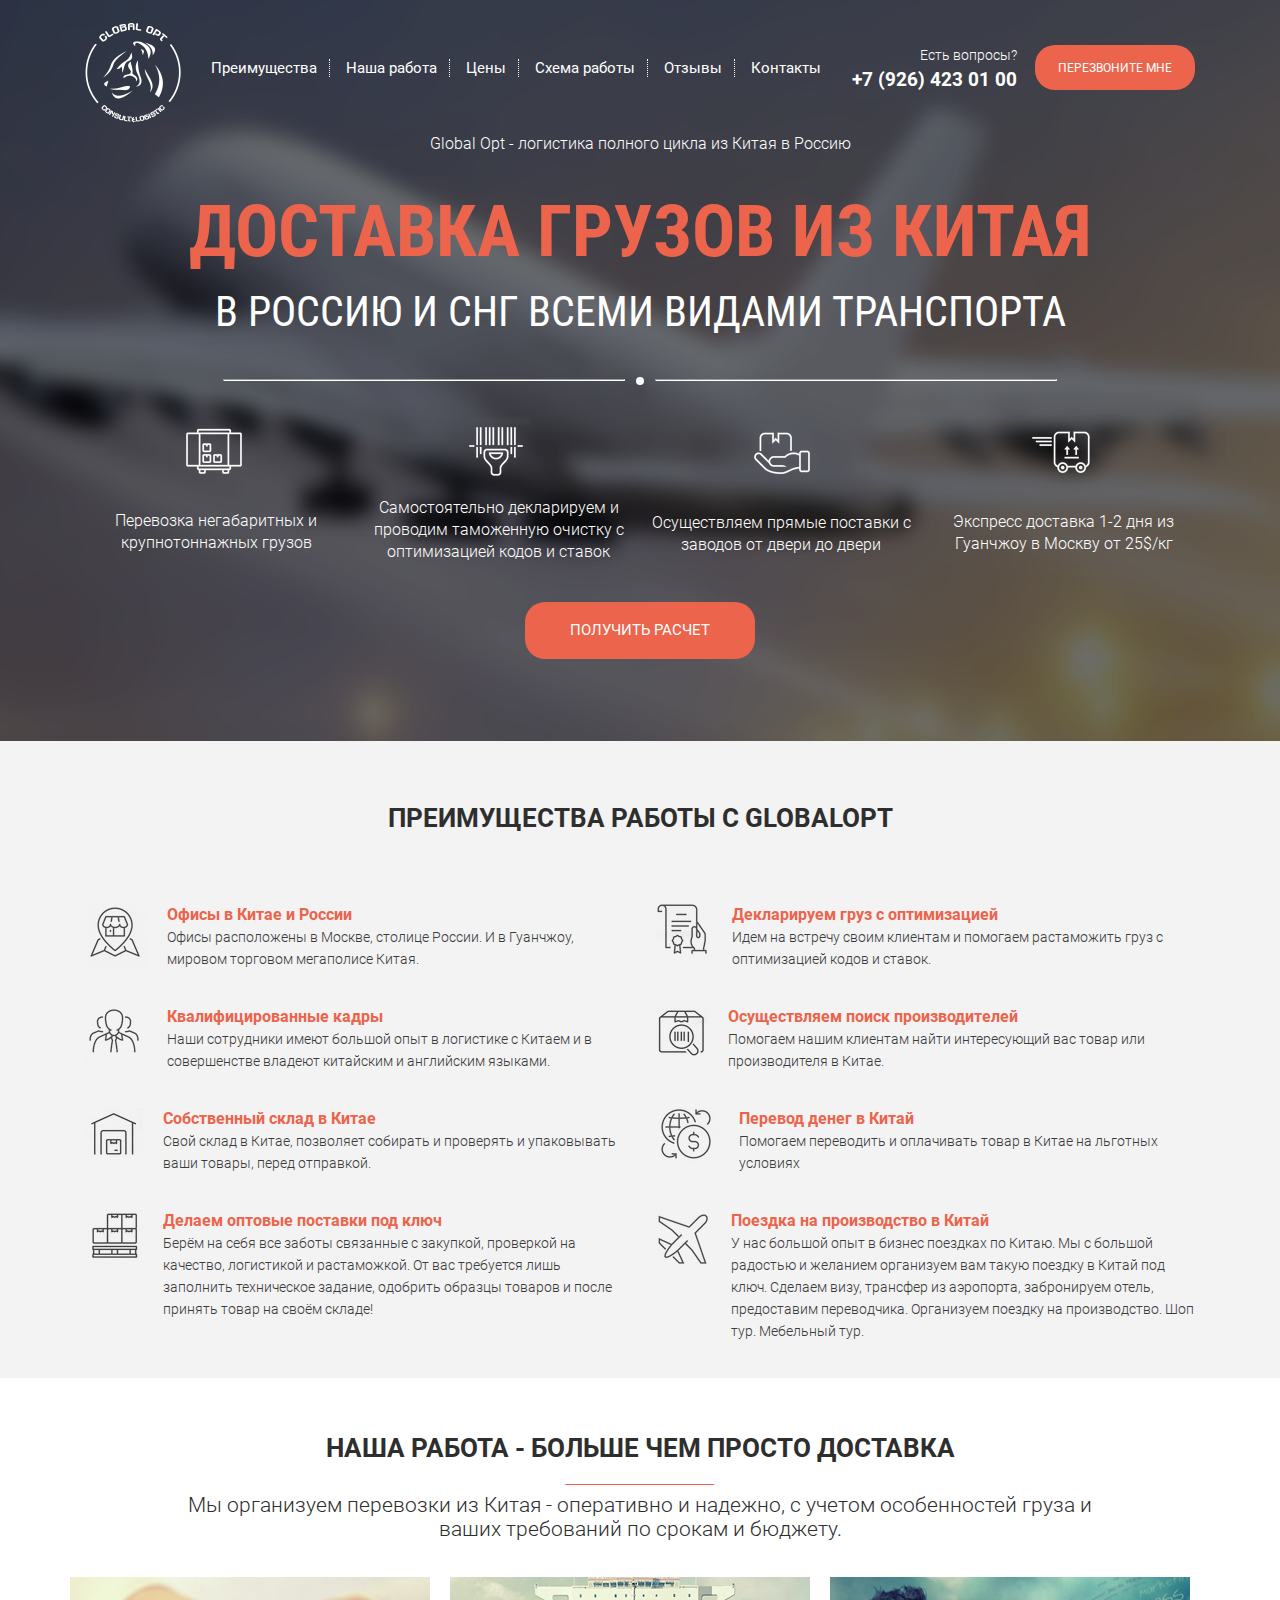
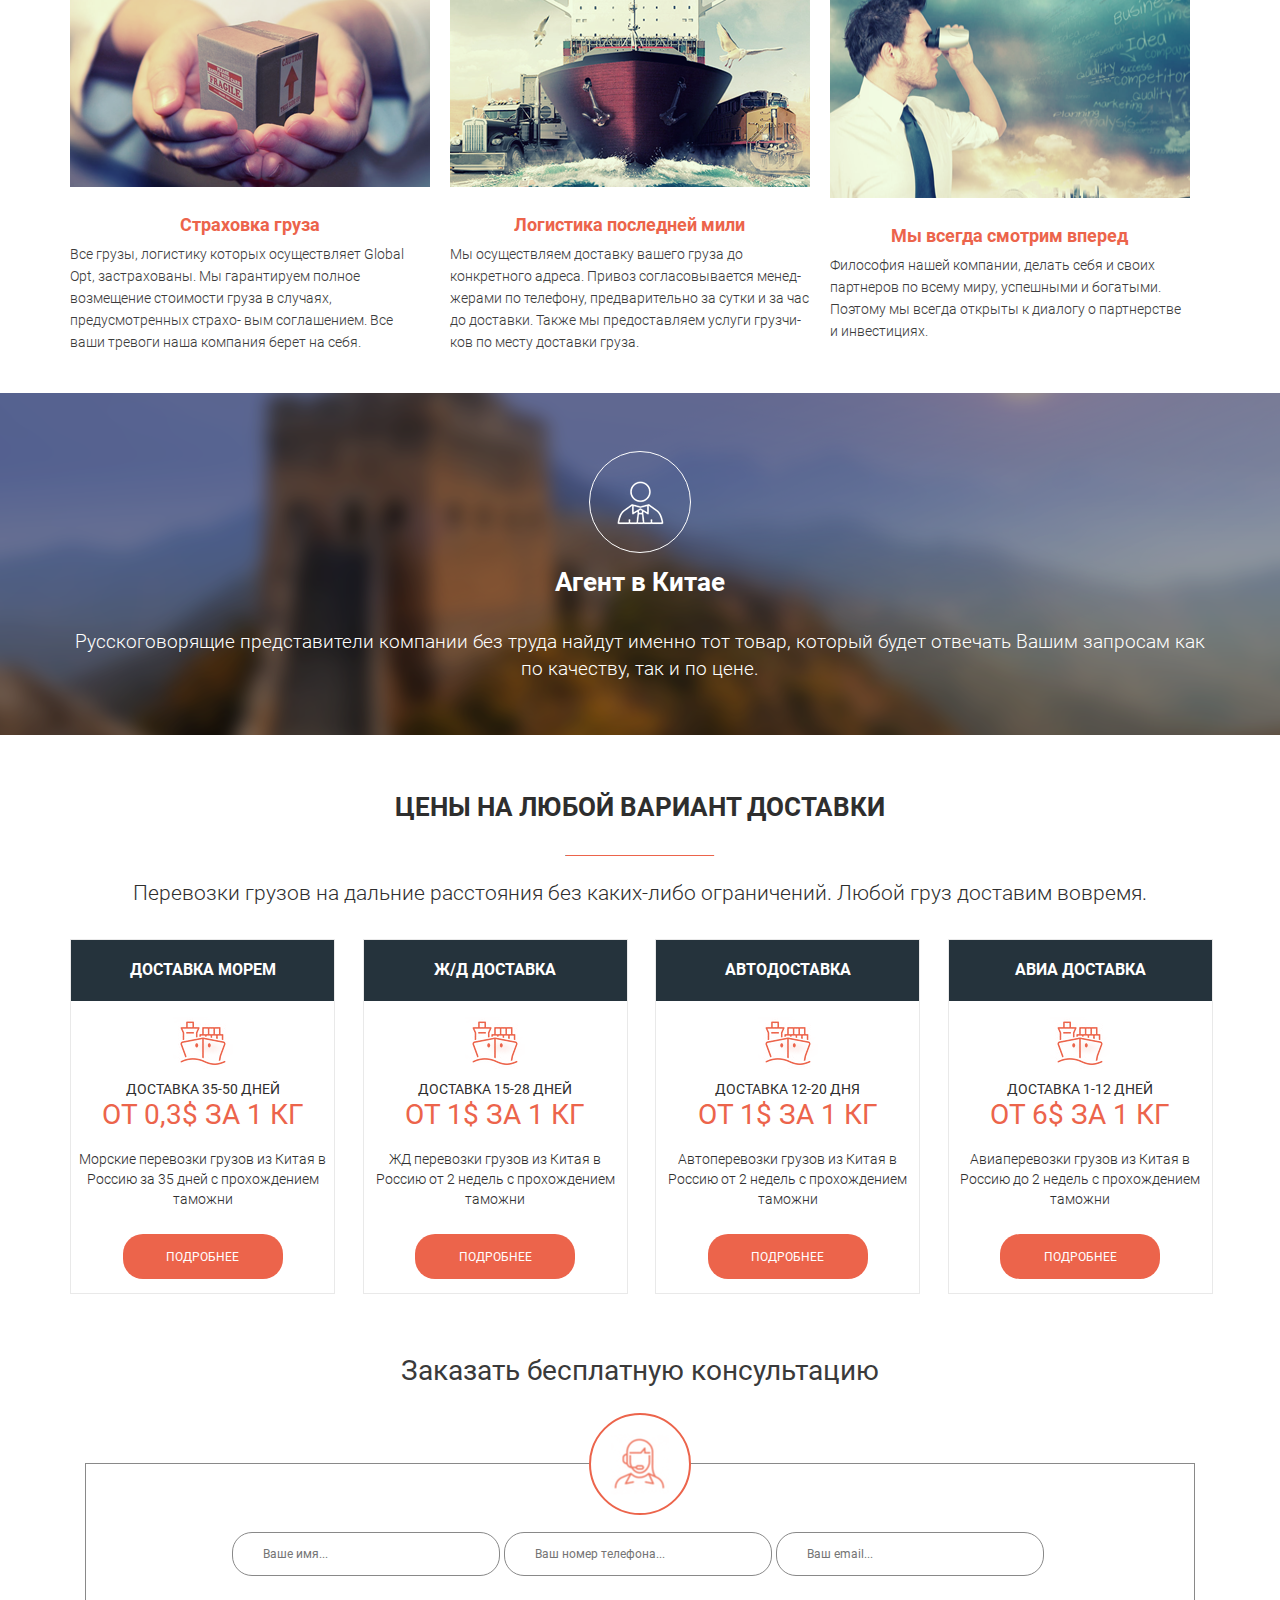
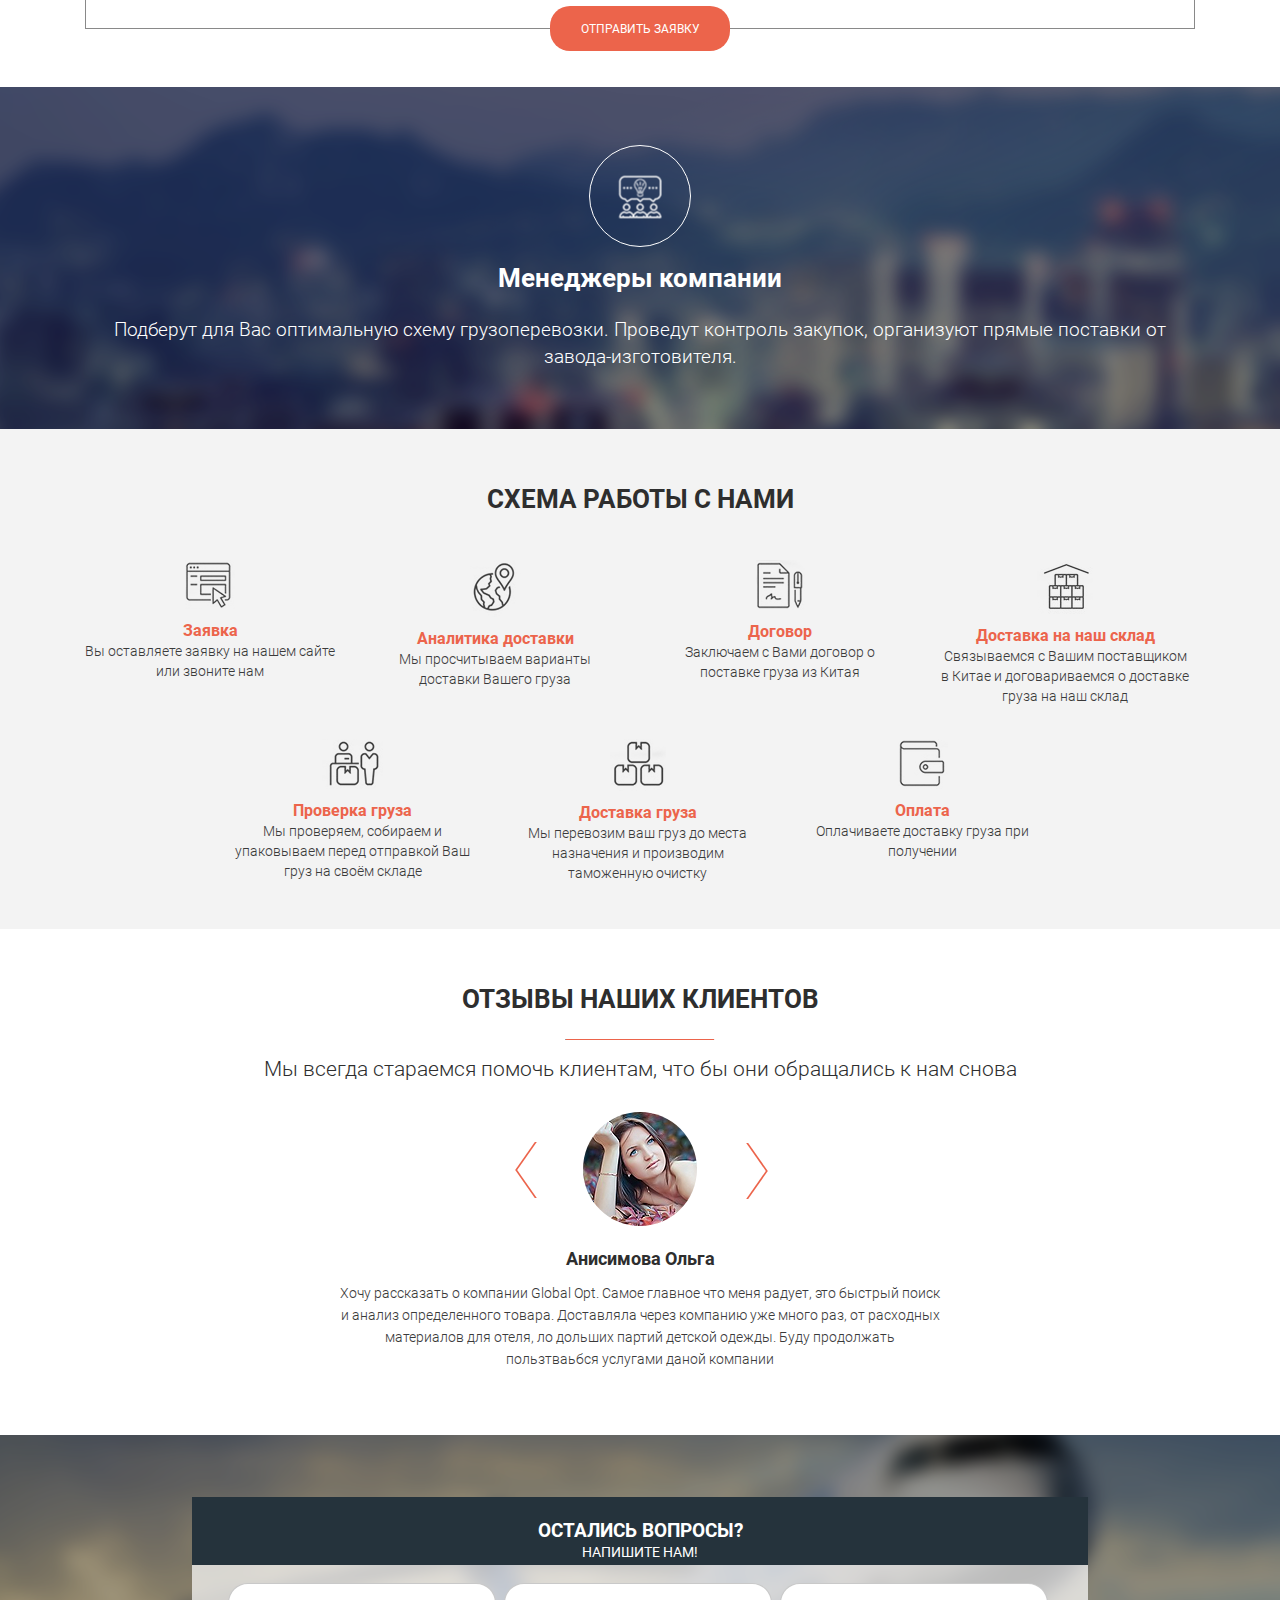
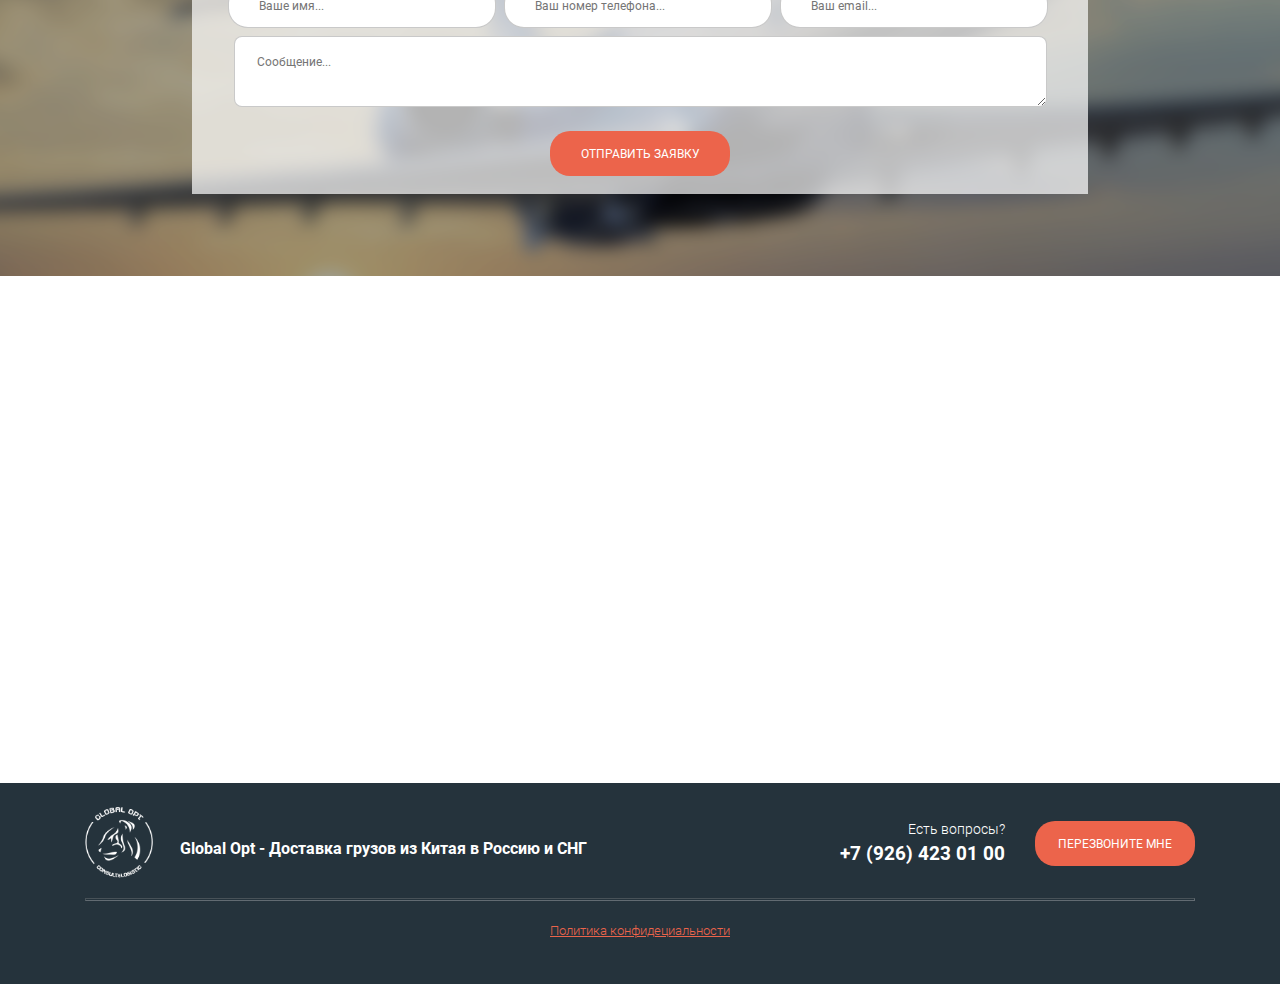
==== glopt/index.html @ d739b732 "add landing" ====
<!DOCTYPE html><html lang="ru"><head><meta charset="UTF-8"><meta name="viewport" content="width=device-width,initial-scale=1"><meta http-equiv="X-UA-Compatible" content="ie=edge"><link rel="stylesheet" href="fonts/stylesheet.css"><link rel="stylesheet" href="css/all.min.css"><link rel="stylesheet" href="css/style.min.css"><title>ДОСТАВКА ГРУЗОВ ИЗ КИТАЯ</title></head><body><header class="header"><div class="container"><div class="header__menu"><a href=""><img src="img/icons/logo.svg" alt="logo" class="header__logo"></a><nav class="nav"><a href="#" class="header__links">Преимущества</a> <a href="#" class="header__links">Наша работа</a> <a href="#" class="header__links">Цены</a> <a href="#" class="header__links">Схема работы</a> <a href="#" class="header__links">Отзывы</a> <a href="#" class="header__links">Контакты</a></nav><div class="header__contacts"><a class="header__contacts__quest" href="#">Есть вопросы?</a> <a class="header__contacts__tel" href="tel:+79264230100">+7 (926) 423 01 00</a></div><button class="buttons buttons_cal">Перезвоните мне</button></div><div class="header__sup">Global Opt - логистика полного цикла из Китая в Россию</div><h1>ДОСТАВКА ГРУЗОВ ИЗ КИТАЯ</h1><div class="header__sub">В РОССИЮ И СНГ ВСЕМИ ВИДАМИ ТРАНСПОРТА</div><div class="header__line"><hr class="first"><div class="dot">.</div><hr class="second"></div><div class="header__block"><div class="header__block__icon"><img src="img/icons/trans.png" alt="icon"><div class="header__block__icon__descr">Перевозка негабаритных и крупнотоннажных грузов</div></div><div class="header__block__icon"><img src="img/icons/declaretion.png" alt="icon"><div class="header__block__icon__descr">Самостоятельно декларируем и проводим таможенную очистку с оптимизацией кодов и ставок</div></div><div class="header__block__icon"><img src="img/icons/to-door.png" alt="icon"><div class="header__block__icon__descr">Осуществляем прямые поставки с заводов от двери до двери</div></div><div class="header__block__icon"><img src="img/icons/shipped.png" alt="icon"><div class="header__block__icon__descr">Экспресс доставка 1-2 дня из Гуанчжоу в Москву от 25$/кг</div></div></div><button class="buttons buttons_payment">Получить расчет</button></div></header><section class="advantages"><div class="container"><div class="row"><div class="col-12"><h2>Преимущества работы с GlobalOpt</h2></div></div><div class="row"><div class="col-6"><div class="advantages__block"><img src="img/icons/office.png" alt="icon"><div class="advantages__block__descr"><span>Офисы в Китае и России</span><br>Офисы расположены в Москве, столице России. И в Гуанчжоу, мировом торговом мегаполисе Китая.</div></div></div><div class="col-6"><div class="advantages__block"><img src="img/icons/decl.png" alt="icon"><div class="advantages__block__descr"><span>Декларируем груз с оптимизацией</span><br>Идем на встречу своим клиентам и помогаем растаможить груз с оптимизацией кодов и ставок.</div></div></div><div class="col-6"><div class="advantages__block"><img src="img/icons/staff.png" alt="icon"><div class="advantages__block__descr"><span>Квалифицированные кадры</span><br>Наши сотрудники имеют большой опыт в логистике с Китаем и в совершенстве владеют китайским и английским языками.</div></div></div><div class="col-6"><div class="advantages__block"><img src="img/icons/search.png" alt="icon"><div class="advantages__block__descr"><span>Осуществляем поиск производителей</span><br>Помогаем нашим клиентам найти интересующий вас товар или производителя в Китае.</div></div></div><div class="col-6"><div class="advantages__block"><img src="img/icons/stock.png" alt="icon"><div class="advantages__block__descr"><span>Собственный склад в Китае</span><br>Свой склад в Китае, позволяет собирать и проверять и упаковывать ваши товары, перед отправкой.</div></div></div><div class="col-6"><div class="advantages__block"><img src="img/icons/money.png" alt="icon"><div class="advantages__block__descr"><span>Перевод денег в Китай</span><br>Помогаем переводить и оплачивать товар в Китае на льготных условиях</div></div></div><div class="col-6"><div class="advantages__block"><img src="img/icons/wholesale.png" alt="icon"><div class="advantages__block__descr"><span>Делаем оптовые поставки под ключ</span><br>Берём на себя все заботы связанные с закупкой, проверкой на качество, логистикой и растаможкой. От вас требуется лишь заполнить техническое задание, одобрить образцы товаров и после принять товар на своём складе!</div></div></div><div class="col-6"><div class="advantages__block"><img src="img/icons/plane.png" alt="icon"><div class="advantages__block__descr"><span>Поездка на производство в Китай</span><br>У нас большой опыт в бизнес поездках по Китаю. Мы с большой радостью и желанием организуем вам такую поездку в Китай под ключ. Сделаем визу, трансфер из аэропорта, забронируем отель, предоставим переводчика. Организуем поездку на производство. Шоп тур. Мебельный тур.</div></div></div></div></div></section><section class="our-work"><div class="container"><div class="row"><div class="col-12"><h2>Наша работа - больше чем просто доставка</h2></div><hr><div class="col-10 offset-1"><div class="our-work__descr">Мы организуем перевозки из Китая - оперативно и надежно, с учетом особенностей груза и ваших требований по срокам и бюджету.</div></div><div class="our-work__blocks"><div class="our-work__blocks__block"><img src="img/cargo-insurance.png" alt="image"><div class="our-work__blocks__block__descr"><span>Страховка груза</span><br>Все грузы, логистику которых осуществляет Global Opt, застрахованы. Мы гарантируем полное возмещение стоимости груза в случаях, предусмотренных страхо- вым соглашением. Все ваши тревоги наша компания берет на себя.</div></div><div class="our-work__blocks__block"><img src="img/last-mile.png" alt="image"><div class="our-work__blocks__block__descr"><span>Логистика последней мили</span><br>Мы осуществляем доставку вашего груза до конкретного адреса. Привоз согласовывается менед- жерами по телефону, предварительно за сутки и за час до доставки. Также мы предоставляем услуги грузчи- ков по месту доставки груза.</div></div><div class="our-work__blocks__block"><img src="img/looking-forward.png" alt="image"><div class="our-work__blocks__block__descr"><span>Мы всегда смотрим вперед</span><br>Философия нашей компании, делать себя и своих партнеров по всему миру, успешными и богатыми. Поэтому мы всегда открыты к диалогу о партнерстве и инвестициях.</div></div></div></div></div></section><section class="agent"><div class="container"><div class="row"><div class="col-2 offset-5"><div class="agent__icon"><img src="img/icons/man-icon.png" alt="icon"></div></div><div class="col-12"><h2>Агент в Китае</h2></div><div class="agent__descr">Русскоговорящие представители компании без труда найдут именно тот товар, который будет отвечать Вашим запросам как по качеству, так и по цене.</div></div></div></section><section class="shipped"><div class="container"><div class="row"><div class="col-12"><h2>Цены на любой вариант доставки</h2></div><div class="col-12"><hr></div><div class="col-12"><div class="shipped__descr">Перевозки грузов на дальние расстояния без каких-либо ограничений. Любой груз доставим вовремя.</div></div><div class="row shipped__blocks"><div class="col-3"><div class="shipped__blocks__block"><div class="shipped__blocks__block__up">Доставка морем</div><img src="img/icons/sea-shipped.png" alt="icons"><div class="shipped__blocks__block__descr"><div class="shipped__blocks__block__descr__sup">Доставка 35-50 дней<br><span>от 0,3$ за 1 кг</span></div><div class="shipped__blocks__block__descr__text">Морские перевозки грузов из Китая в Россию за 35 дней с прохождением таможни</div></div><button class="buttons buttons_shipped">Подробнее</button></div></div><div class="col-3"><div class="shipped__blocks__block"><div class="shipped__blocks__block__up">Ж/Д доставка</div><img src="img/icons/sea-shipped.png" alt="icons"><div class="shipped__blocks__block__descr"><div class="shipped__blocks__block__descr__sup">Доставка 15-28 дней<br><span>от 1$ за 1 кг</span></div><div class="shipped__blocks__block__descr__text">ЖД перевозки грузов из Китая в Россию от 2 недель с прохождением таможни</div></div><button class="buttons buttons_shipped">Подробнее</button></div></div><div class="col-3"><div class="shipped__blocks__block"><div class="shipped__blocks__block__up">Автодоставка</div><img src="img/icons/sea-shipped.png" alt="icons"><div class="shipped__blocks__block__descr"><div class="shipped__blocks__block__descr__sup">Доставка 12-20 дня<br><span>от 1$ за 1 кг</span></div><div class="shipped__blocks__block__descr__text">Автоперевозки грузов из Китая в Россию от 2 недель с прохождением таможни</div></div><button class="buttons buttons_shipped">Подробнее</button></div></div><div class="col-3"><div class="shipped__blocks__block"><div class="shipped__blocks__block__up">Авиа доставка</div><img src="img/icons/sea-shipped.png" alt="icons"><div class="shipped__blocks__block__descr"><div class="shipped__blocks__block__descr__sup">Доставка 1-12 дней<br><span>от 6$ за 1 кг</span></div><div class="shipped__blocks__block__descr__text">Авиаперевозки грузов из Китая в Россию до 2 недель с прохождением таможни</div></div><button class="buttons buttons_shipped">Подробнее</button></div></div></div></div></div></section><section class="consultation"><div class="container"><h2>Заказать бесплатную консультацию</h2><form action="" class="consultation__form"><div class="consultation__form__icon"><img src="img/icons/consultation-icon.png" alt="icon"></div><div class="input"><input required placeholder="Ваше имя..." name="name" type="text"> <input required placeholder="Ваш номер телефона... " name="telephone" type="text"> <input required placeholder="Ваш email..." name="email" type="text"></div><button class="buttons buttons_consultation">отправить заявку</button></form></div></section><section class="managers"><div class="container"><div class="managers__icon"><img src="img/icons/managers-icon.png" alt="icon"></div><h2>Менеджеры компании</h2><div class="managers__descr">Подберут для Вас оптимальную схему грузоперевозки. Проведут контроль закупок, организуют прямые поставки от завода-изготовителя.</div></div></section><section class="scheme-of-work"><div class="container"><h2>Схема работы с нами</h2><div class="row scheme-of-work__blocks"><div class="col-3"><div class="scheme-of-work__block"><img src="img/icons/request.png" alt="icon"><div class="scheme-of-work__block__descr"><span>Заявка</span><br>Вы оставляете заявку на нашем сайте или звоните нам</div></div></div><div class="col-3"><div class="scheme-of-work__block"><img src="img/icons/planet.png" alt="icon"><div class="scheme-of-work__block__descr"><span>Аналитика доставки</span><br>Мы просчитываем варианты доставки Вашего груза</div></div></div><div class="col-3"><div class="scheme-of-work__block"><img src="img/icons/contract.png" alt="icon"><div class="scheme-of-work__block__descr"><span>Договор</span><br>Заключаем с Вами договор о поставке груза из Китая</div></div></div><div class="col-3"><div class="scheme-of-work__block"><img src="img/icons/our-stock.png" alt="icon"><div class="scheme-of-work__block__descr"><span>Доставка на наш склад</span><br>Связываемся с Вашим поставщиком в Китае и договариваемся о доставке груза на наш склад</div></div></div><div class="col-3"><div class="scheme-of-work__block"><img src="img/icons/cargo-check.png" alt="icon"><div class="scheme-of-work__block__descr"><span>Проверка груза</span><br>Мы проверяем, собираем и упаковываем перед отправкой Ваш груз на своём складе</div></div></div><div class="col-3"><div class="scheme-of-work__block"><img src="img/icons/cargo-ship.png" alt="icon"><div class="scheme-of-work__block__descr"><span>Доставка груза</span><br>Мы перевозим ваш груз до места назначения и производим таможенную очистку</div></div></div><div class="col-3"><div class="scheme-of-work__block"><img src="img/icons/wallet.png" alt="icon"><div class="scheme-of-work__block__descr"><span>Оплата</span><br>Оплачиваете доставку груза при получении</div></div></div></div></div></section><section class="review"><div class="container"><h2>отзывы наших клиентов</h2><hr><div class="review__descr">Мы всегда стараемся помочь клиентам, что бы они обращались к нам снова</div><div class="review__block review__block_active"><div class="left"></div><div class="review__block__img"><img src="img/review-active.png" alt="review-foto"></div><div class="right"></div><div class="review__block__name">Анисимова Ольга</div><div class="review__block__descr">Хочу рассказать о компании Global Opt. Самое главное что меня радует, это быстрый поиск и анализ определенного товара. Доставляла через компанию уже много раз, от расходных материалов для отеля, ло дольших партий детской одежды. Буду продолжать пользтваьбся услугами даной компании</div></div></div></section><section class="questions"><div class="container"><form action="" class="questions__form"><div class="questions__form__black-fon"><h2>Остались вопросы?</h2><div class="write__us">Напишите нам!</div></div><div class="questions__form__white-fon"><input required placeholder="Ваше имя..." name="name" type="text"> <input required placeholder="Ваш номер телефона... " name="telephone" type="number"> <input required placeholder="Ваш email..." name="email" type="mail"> <textarea placeholder="Сообщение..." class="form__message" required name="message" type="text"></textarea> <button class="buttons buttons_questions">Отправить заявку</button></div></form></div></section><div class="map"><iframe src="https://www.google.com/maps/embed?pb=!1m18!1m12!1m3!1d3564.687176905163!2d37.62370400263007!3d55.7478655762902!2m3!1f0!2f0!3f0!3m2!1i1024!2i768!4f13.1!3m3!1m2!1s0x46b54af8f4b2bb81%3A0x45d8b81f41916c35!2z0KHQsNC00L7QstC90LjRh9C10YHQutCw0Y8g0YPQuy4sIDUsINCc0L7RgdC60LLQsCwg0KDQvtGB0YHQuNGPLCAxMTUwMzU!5e0!3m2!1sru!2sua!4v1566889357330!5m2!1sru!2sua" width="100%" height="500" frameborder="0" style="border:0;" allowfullscreen=""></iframe></div><footer class="footer"><div class="container"><div class="row"><div class="col-1"><img src="img/icons/logo.svg" alt="icon"></div><div class="col-5"><h2>Global Opt - Доставка грузов из Китая в Россию и СНГ</h2></div><div class="col-3 offset-1 footer__contact">Есть вопросы?<br><a href="tel:+79264230100">+7 (926) 423 01 00</a></div><div class="col-2"><button class="buttons buttons_footer">Перезвоните мне</button></div></div><hr><a class="politics" href="#">Политика конфидециальности</a></div></footer></body></html>
---- glopt/fonts/stylesheet.css ----
/* This stylesheet generated by Transfonter (https://transfonter.org) on February 25, 2018 4:00 PM */


@font-face {
    font-family: 'Roboto';
    src: url('Roboto-Bold.eot');
    src: local('Roboto Bold'), local('Roboto-Bold'),
        url('Roboto-Bold.eot?#iefix') format('embedded-opentype'),
        url('Roboto-Bold.woff') format('woff'),
        url('Roboto-Bold.ttf') format('truetype');
    font-weight: bold;
    font-style: normal;
}

@font-face {
    font-family: 'Roboto';
    src: url('Roboto-Regular.eot');
    src: local('Roboto'), local('Roboto-Regular'),
        url('Roboto-Regular.eot?#iefix') format('embedded-opentype'),
        url('Roboto-Regular.woff') format('woff'),
        url('Roboto-Regular.ttf') format('truetype');
    font-weight: normal;
    font-style: normal;
}

@font-face {
    font-family: 'Roboto';
    src: url('Roboto-Light.eot');
    src: local('Roboto Light'), local('Roboto-Light'),
        url('Roboto-Light.eot?#iefix') format('embedded-opentype'),
        url('Roboto-Light.woff') format('woff'),
        url('Roboto-Light.ttf') format('truetype');
    font-weight: 300;
    font-style: normal;
}


@font-face {
    font-family: 'Roboto Condensed';
    src: url('RobotoCondensed-Regular.eot');
    src: local('Roboto Condensed'), local('RobotoCondensed-Regular'),
        url('RobotoCondensed-Regular.eot?#iefix') format('embedded-opentype'),
        url('RobotoCondensed-Regular.woff') format('woff'),
        url('RobotoCondensed-Regular.ttf') format('truetype');
    font-weight: normal;
    font-style: normal;
}


@font-face {
    font-family: 'Roboto Condensed';
    src: url('RobotoCondensed-Bold.eot');
    src: local('Roboto Condensed Bold'), local('RobotoCondensed-Bold'),
        url('RobotoCondensed-Bold.eot?#iefix') format('embedded-opentype'),
        url('RobotoCondensed-Bold.woff') format('woff'),
        url('RobotoCondensed-Bold.ttf') format('truetype');
    font-weight: bold;
    font-style: normal;
}
---- glopt/css/all.min.css ----
/*!
 * Bootstrap Grid v4.3.1 (https://getbootstrap.com/)
 * Copyright 2011-2019 The Bootstrap Authors
 * Copyright 2011-2019 Twitter, Inc.
 * Licensed under MIT (https://github.com/twbs/bootstrap/blob/master/LICENSE)
 */html{box-sizing:border-box;-ms-overflow-style:scrollbar}*,::after,::before{box-sizing:inherit}.container{width:100%;padding-right:15px;padding-left:15px;margin-right:auto;margin-left:auto}@media (min-width:576px){.container{max-width:540px}}@media (min-width:768px){.container{max-width:720px}}@media (min-width:992px){.container{max-width:960px}}@media (min-width:1200px){.container{max-width:1140px}}.container-fluid{width:100%;padding-right:15px;padding-left:15px;margin-right:auto;margin-left:auto}.row{display:flex;flex-wrap:wrap;margin-right:-15px;margin-left:-15px}.no-gutters{margin-right:0;margin-left:0}.no-gutters>.col,.no-gutters>[class*=col-]{padding-right:0;padding-left:0}.col,.col-1,.col-10,.col-11,.col-12,.col-2,.col-3,.col-4,.col-5,.col-6,.col-7,.col-8,.col-9,.col-auto,.col-lg,.col-lg-1,.col-lg-10,.col-lg-11,.col-lg-12,.col-lg-2,.col-lg-3,.col-lg-4,.col-lg-5,.col-lg-6,.col-lg-7,.col-lg-8,.col-lg-9,.col-lg-auto,.col-md,.col-md-1,.col-md-10,.col-md-11,.col-md-12,.col-md-2,.col-md-3,.col-md-4,.col-md-5,.col-md-6,.col-md-7,.col-md-8,.col-md-9,.col-md-auto,.col-sm,.col-sm-1,.col-sm-10,.col-sm-11,.col-sm-12,.col-sm-2,.col-sm-3,.col-sm-4,.col-sm-5,.col-sm-6,.col-sm-7,.col-sm-8,.col-sm-9,.col-sm-auto,.col-xl,.col-xl-1,.col-xl-10,.col-xl-11,.col-xl-12,.col-xl-2,.col-xl-3,.col-xl-4,.col-xl-5,.col-xl-6,.col-xl-7,.col-xl-8,.col-xl-9,.col-xl-auto{position:relative;width:100%;padding-right:15px;padding-left:15px}.col{flex-basis:0;flex-grow:1;max-width:100%}.col-auto{flex:0 0 auto;width:auto;max-width:100%}.col-1{flex:0 0 8.333333%;max-width:8.333333%}.col-2{flex:0 0 16.666667%;max-width:16.666667%}.col-3{flex:0 0 25%;max-width:25%}.col-4{flex:0 0 33.333333%;max-width:33.333333%}.col-5{flex:0 0 41.666667%;max-width:41.666667%}.col-6{flex:0 0 50%;max-width:50%}.col-7{flex:0 0 58.333333%;max-width:58.333333%}.col-8{flex:0 0 66.666667%;max-width:66.666667%}.col-9{flex:0 0 75%;max-width:75%}.col-10{flex:0 0 83.333333%;max-width:83.333333%}.col-11{flex:0 0 91.666667%;max-width:91.666667%}.col-12{flex:0 0 100%;max-width:100%}.order-first{order:-1}.order-last{order:13}.order-0{order:0}.order-1{order:1}.order-2{order:2}.order-3{order:3}.order-4{order:4}.order-5{order:5}.order-6{order:6}.order-7{order:7}.order-8{order:8}.order-9{order:9}.order-10{order:10}.order-11{order:11}.order-12{order:12}.offset-1{margin-left:8.333333%}.offset-2{margin-left:16.666667%}.offset-3{margin-left:25%}.offset-4{margin-left:33.333333%}.offset-5{margin-left:41.666667%}.offset-6{margin-left:50%}.offset-7{margin-left:58.333333%}.offset-8{margin-left:66.666667%}.offset-9{margin-left:75%}.offset-10{margin-left:83.333333%}.offset-11{margin-left:91.666667%}@media (min-width:576px){.col-sm{flex-basis:0;flex-grow:1;max-width:100%}.col-sm-auto{flex:0 0 auto;width:auto;max-width:100%}.col-sm-1{flex:0 0 8.333333%;max-width:8.333333%}.col-sm-2{flex:0 0 16.666667%;max-width:16.666667%}.col-sm-3{flex:0 0 25%;max-width:25%}.col-sm-4{flex:0 0 33.333333%;max-width:33.333333%}.col-sm-5{flex:0 0 41.666667%;max-width:41.666667%}.col-sm-6{flex:0 0 50%;max-width:50%}.col-sm-7{flex:0 0 58.333333%;max-width:58.333333%}.col-sm-8{flex:0 0 66.666667%;max-width:66.666667%}.col-sm-9{flex:0 0 75%;max-width:75%}.col-sm-10{flex:0 0 83.333333%;max-width:83.333333%}.col-sm-11{flex:0 0 91.666667%;max-width:91.666667%}.col-sm-12{flex:0 0 100%;max-width:100%}.order-sm-first{order:-1}.order-sm-last{order:13}.order-sm-0{order:0}.order-sm-1{order:1}.order-sm-2{order:2}.order-sm-3{order:3}.order-sm-4{order:4}.order-sm-5{order:5}.order-sm-6{order:6}.order-sm-7{order:7}.order-sm-8{order:8}.order-sm-9{order:9}.order-sm-10{order:10}.order-sm-11{order:11}.order-sm-12{order:12}.offset-sm-0{margin-left:0}.offset-sm-1{margin-left:8.333333%}.offset-sm-2{margin-left:16.666667%}.offset-sm-3{margin-left:25%}.offset-sm-4{margin-left:33.333333%}.offset-sm-5{margin-left:41.666667%}.offset-sm-6{margin-left:50%}.offset-sm-7{margin-left:58.333333%}.offset-sm-8{margin-left:66.666667%}.offset-sm-9{margin-left:75%}.offset-sm-10{margin-left:83.333333%}.offset-sm-11{margin-left:91.666667%}}@media (min-width:768px){.col-md{flex-basis:0;flex-grow:1;max-width:100%}.col-md-auto{flex:0 0 auto;width:auto;max-width:100%}.col-md-1{flex:0 0 8.333333%;max-width:8.333333%}.col-md-2{flex:0 0 16.666667%;max-width:16.666667%}.col-md-3{flex:0 0 25%;max-width:25%}.col-md-4{flex:0 0 33.333333%;max-width:33.333333%}.col-md-5{flex:0 0 41.666667%;max-width:41.666667%}.col-md-6{flex:0 0 50%;max-width:50%}.col-md-7{flex:0 0 58.333333%;max-width:58.333333%}.col-md-8{flex:0 0 66.666667%;max-width:66.666667%}.col-md-9{flex:0 0 75%;max-width:75%}.col-md-10{flex:0 0 83.333333%;max-width:83.333333%}.col-md-11{flex:0 0 91.666667%;max-width:91.666667%}.col-md-12{flex:0 0 100%;max-width:100%}.order-md-first{order:-1}.order-md-last{order:13}.order-md-0{order:0}.order-md-1{order:1}.order-md-2{order:2}.order-md-3{order:3}.order-md-4{order:4}.order-md-5{order:5}.order-md-6{order:6}.order-md-7{order:7}.order-md-8{order:8}.order-md-9{order:9}.order-md-10{order:10}.order-md-11{order:11}.order-md-12{order:12}.offset-md-0{margin-left:0}.offset-md-1{margin-left:8.333333%}.offset-md-2{margin-left:16.666667%}.offset-md-3{margin-left:25%}.offset-md-4{margin-left:33.333333%}.offset-md-5{margin-left:41.666667%}.offset-md-6{margin-left:50%}.offset-md-7{margin-left:58.333333%}.offset-md-8{margin-left:66.666667%}.offset-md-9{margin-left:75%}.offset-md-10{margin-left:83.333333%}.offset-md-11{margin-left:91.666667%}}@media (min-width:992px){.col-lg{flex-basis:0;flex-grow:1;max-width:100%}.col-lg-auto{flex:0 0 auto;width:auto;max-width:100%}.col-lg-1{flex:0 0 8.333333%;max-width:8.333333%}.col-lg-2{flex:0 0 16.666667%;max-width:16.666667%}.col-lg-3{flex:0 0 25%;max-width:25%}.col-lg-4{flex:0 0 33.333333%;max-width:33.333333%}.col-lg-5{flex:0 0 41.666667%;max-width:41.666667%}.col-lg-6{flex:0 0 50%;max-width:50%}.col-lg-7{flex:0 0 58.333333%;max-width:58.333333%}.col-lg-8{flex:0 0 66.666667%;max-width:66.666667%}.col-lg-9{flex:0 0 75%;max-width:75%}.col-lg-10{flex:0 0 83.333333%;max-width:83.333333%}.col-lg-11{flex:0 0 91.666667%;max-width:91.666667%}.col-lg-12{flex:0 0 100%;max-width:100%}.order-lg-first{order:-1}.order-lg-last{order:13}.order-lg-0{order:0}.order-lg-1{order:1}.order-lg-2{order:2}.order-lg-3{order:3}.order-lg-4{order:4}.order-lg-5{order:5}.order-lg-6{order:6}.order-lg-7{order:7}.order-lg-8{order:8}.order-lg-9{order:9}.order-lg-10{order:10}.order-lg-11{order:11}.order-lg-12{order:12}.offset-lg-0{margin-left:0}.offset-lg-1{margin-left:8.333333%}.offset-lg-2{margin-left:16.666667%}.offset-lg-3{margin-left:25%}.offset-lg-4{margin-left:33.333333%}.offset-lg-5{margin-left:41.666667%}.offset-lg-6{margin-left:50%}.offset-lg-7{margin-left:58.333333%}.offset-lg-8{margin-left:66.666667%}.offset-lg-9{margin-left:75%}.offset-lg-10{margin-left:83.333333%}.offset-lg-11{margin-left:91.666667%}}@media (min-width:1200px){.col-xl{flex-basis:0;flex-grow:1;max-width:100%}.col-xl-auto{flex:0 0 auto;width:auto;max-width:100%}.col-xl-1{flex:0 0 8.333333%;max-width:8.333333%}.col-xl-2{flex:0 0 16.666667%;max-width:16.666667%}.col-xl-3{flex:0 0 25%;max-width:25%}.col-xl-4{flex:0 0 33.333333%;max-width:33.333333%}.col-xl-5{flex:0 0 41.666667%;max-width:41.666667%}.col-xl-6{flex:0 0 50%;max-width:50%}.col-xl-7{flex:0 0 58.333333%;max-width:58.333333%}.col-xl-8{flex:0 0 66.666667%;max-width:66.666667%}.col-xl-9{flex:0 0 75%;max-width:75%}.col-xl-10{flex:0 0 83.333333%;max-width:83.333333%}.col-xl-11{flex:0 0 91.666667%;max-width:91.666667%}.col-xl-12{flex:0 0 100%;max-width:100%}.order-xl-first{order:-1}.order-xl-last{order:13}.order-xl-0{order:0}.order-xl-1{order:1}.order-xl-2{order:2}.order-xl-3{order:3}.order-xl-4{order:4}.order-xl-5{order:5}.order-xl-6{order:6}.order-xl-7{order:7}.order-xl-8{order:8}.order-xl-9{order:9}.order-xl-10{order:10}.order-xl-11{order:11}.order-xl-12{order:12}.offset-xl-0{margin-left:0}.offset-xl-1{margin-left:8.333333%}.offset-xl-2{margin-left:16.666667%}.offset-xl-3{margin-left:25%}.offset-xl-4{margin-left:33.333333%}.offset-xl-5{margin-left:41.666667%}.offset-xl-6{margin-left:50%}.offset-xl-7{margin-left:58.333333%}.offset-xl-8{margin-left:66.666667%}.offset-xl-9{margin-left:75%}.offset-xl-10{margin-left:83.333333%}.offset-xl-11{margin-left:91.666667%}}.d-none{display:none!important}.d-inline{display:inline!important}.d-inline-block{display:inline-block!important}.d-block{display:block!important}.d-table{display:table!important}.d-table-row{display:table-row!important}.d-table-cell{display:table-cell!important}.d-flex{display:flex!important}.d-inline-flex{display:inline-flex!important}@media (min-width:576px){.d-sm-none{display:none!important}.d-sm-inline{display:inline!important}.d-sm-inline-block{display:inline-block!important}.d-sm-block{display:block!important}.d-sm-table{display:table!important}.d-sm-table-row{display:table-row!important}.d-sm-table-cell{display:table-cell!important}.d-sm-flex{display:flex!important}.d-sm-inline-flex{display:inline-flex!important}}@media (min-width:768px){.d-md-none{display:none!important}.d-md-inline{display:inline!important}.d-md-inline-block{display:inline-block!important}.d-md-block{display:block!important}.d-md-table{display:table!important}.d-md-table-row{display:table-row!important}.d-md-table-cell{display:table-cell!important}.d-md-flex{display:flex!important}.d-md-inline-flex{display:inline-flex!important}}@media (min-width:992px){.d-lg-none{display:none!important}.d-lg-inline{display:inline!important}.d-lg-inline-block{display:inline-block!important}.d-lg-block{display:block!important}.d-lg-table{display:table!important}.d-lg-table-row{display:table-row!important}.d-lg-table-cell{display:table-cell!important}.d-lg-flex{display:flex!important}.d-lg-inline-flex{display:inline-flex!important}}@media (min-width:1200px){.d-xl-none{display:none!important}.d-xl-inline{display:inline!important}.d-xl-inline-block{display:inline-block!important}.d-xl-block{display:block!important}.d-xl-table{display:table!important}.d-xl-table-row{display:table-row!important}.d-xl-table-cell{display:table-cell!important}.d-xl-flex{display:flex!important}.d-xl-inline-flex{display:inline-flex!important}}@media print{.d-print-none{display:none!important}.d-print-inline{display:inline!important}.d-print-inline-block{display:inline-block!important}.d-print-block{display:block!important}.d-print-table{display:table!important}.d-print-table-row{display:table-row!important}.d-print-table-cell{display:table-cell!important}.d-print-flex{display:flex!important}.d-print-inline-flex{display:inline-flex!important}}.flex-row{flex-direction:row!important}.flex-column{flex-direction:column!important}.flex-row-reverse{flex-direction:row-reverse!important}.flex-column-reverse{flex-direction:column-reverse!important}.flex-wrap{flex-wrap:wrap!important}.flex-nowrap{flex-wrap:nowrap!important}.flex-wrap-reverse{flex-wrap:wrap-reverse!important}.flex-fill{flex:1 1 auto!important}.flex-grow-0{flex-grow:0!important}.flex-grow-1{flex-grow:1!important}.flex-shrink-0{flex-shrink:0!important}.flex-shrink-1{flex-shrink:1!important}.justify-content-start{justify-content:flex-start!important}.justify-content-end{justify-content:flex-end!important}.justify-content-center{justify-content:center!important}.justify-content-between{justify-content:space-between!important}.justify-content-around{justify-content:space-around!important}.align-items-start{align-items:flex-start!important}.align-items-end{align-items:flex-end!important}.align-items-center{align-items:center!important}.align-items-baseline{align-items:baseline!important}.align-items-stretch{align-items:stretch!important}.align-content-start{align-content:flex-start!important}.align-content-end{align-content:flex-end!important}.align-content-center{align-content:center!important}.align-content-between{align-content:space-between!important}.align-content-around{align-content:space-around!important}.align-content-stretch{align-content:stretch!important}.align-self-auto{align-self:auto!important}.align-self-start{align-self:flex-start!important}.align-self-end{align-self:flex-end!important}.align-self-center{align-self:center!important}.align-self-baseline{align-self:baseline!important}.align-self-stretch{align-self:stretch!important}@media (min-width:576px){.flex-sm-row{flex-direction:row!important}.flex-sm-column{flex-direction:column!important}.flex-sm-row-reverse{flex-direction:row-reverse!important}.flex-sm-column-reverse{flex-direction:column-reverse!important}.flex-sm-wrap{flex-wrap:wrap!important}.flex-sm-nowrap{flex-wrap:nowrap!important}.flex-sm-wrap-reverse{flex-wrap:wrap-reverse!important}.flex-sm-fill{flex:1 1 auto!important}.flex-sm-grow-0{flex-grow:0!important}.flex-sm-grow-1{flex-grow:1!important}.flex-sm-shrink-0{flex-shrink:0!important}.flex-sm-shrink-1{flex-shrink:1!important}.justify-content-sm-start{justify-content:flex-start!important}.justify-content-sm-end{justify-content:flex-end!important}.justify-content-sm-center{justify-content:center!important}.justify-content-sm-between{justify-content:space-between!important}.justify-content-sm-around{justify-content:space-around!important}.align-items-sm-start{align-items:flex-start!important}.align-items-sm-end{align-items:flex-end!important}.align-items-sm-center{align-items:center!important}.align-items-sm-baseline{align-items:baseline!important}.align-items-sm-stretch{align-items:stretch!important}.align-content-sm-start{align-content:flex-start!important}.align-content-sm-end{align-content:flex-end!important}.align-content-sm-center{align-content:center!important}.align-content-sm-between{align-content:space-between!important}.align-content-sm-around{align-content:space-around!important}.align-content-sm-stretch{align-content:stretch!important}.align-self-sm-auto{align-self:auto!important}.align-self-sm-start{align-self:flex-start!important}.align-self-sm-end{align-self:flex-end!important}.align-self-sm-center{align-self:center!important}.align-self-sm-baseline{align-self:baseline!important}.align-self-sm-stretch{align-self:stretch!important}}@media (min-width:768px){.flex-md-row{flex-direction:row!important}.flex-md-column{flex-direction:column!important}.flex-md-row-reverse{flex-direction:row-reverse!important}.flex-md-column-reverse{flex-direction:column-reverse!important}.flex-md-wrap{flex-wrap:wrap!important}.flex-md-nowrap{flex-wrap:nowrap!important}.flex-md-wrap-reverse{flex-wrap:wrap-reverse!important}.flex-md-fill{flex:1 1 auto!important}.flex-md-grow-0{flex-grow:0!important}.flex-md-grow-1{flex-grow:1!important}.flex-md-shrink-0{flex-shrink:0!important}.flex-md-shrink-1{flex-shrink:1!important}.justify-content-md-start{justify-content:flex-start!important}.justify-content-md-end{justify-content:flex-end!important}.justify-content-md-center{justify-content:center!important}.justify-content-md-between{justify-content:space-between!important}.justify-content-md-around{justify-content:space-around!important}.align-items-md-start{align-items:flex-start!important}.align-items-md-end{align-items:flex-end!important}.align-items-md-center{align-items:center!important}.align-items-md-baseline{align-items:baseline!important}.align-items-md-stretch{align-items:stretch!important}.align-content-md-start{align-content:flex-start!important}.align-content-md-end{align-content:flex-end!important}.align-content-md-center{align-content:center!important}.align-content-md-between{align-content:space-between!important}.align-content-md-around{align-content:space-around!important}.align-content-md-stretch{align-content:stretch!important}.align-self-md-auto{align-self:auto!important}.align-self-md-start{align-self:flex-start!important}.align-self-md-end{align-self:flex-end!important}.align-self-md-center{align-self:center!important}.align-self-md-baseline{align-self:baseline!important}.align-self-md-stretch{align-self:stretch!important}}@media (min-width:992px){.flex-lg-row{flex-direction:row!important}.flex-lg-column{flex-direction:column!important}.flex-lg-row-reverse{flex-direction:row-reverse!important}.flex-lg-column-reverse{flex-direction:column-reverse!important}.flex-lg-wrap{flex-wrap:wrap!important}.flex-lg-nowrap{flex-wrap:nowrap!important}.flex-lg-wrap-reverse{flex-wrap:wrap-reverse!important}.flex-lg-fill{flex:1 1 auto!important}.flex-lg-grow-0{flex-grow:0!important}.flex-lg-grow-1{flex-grow:1!important}.flex-lg-shrink-0{flex-shrink:0!important}.flex-lg-shrink-1{flex-shrink:1!important}.justify-content-lg-start{justify-content:flex-start!important}.justify-content-lg-end{justify-content:flex-end!important}.justify-content-lg-center{justify-content:center!important}.justify-content-lg-between{justify-content:space-between!important}.justify-content-lg-around{justify-content:space-around!important}.align-items-lg-start{align-items:flex-start!important}.align-items-lg-end{align-items:flex-end!important}.align-items-lg-center{align-items:center!important}.align-items-lg-baseline{align-items:baseline!important}.align-items-lg-stretch{align-items:stretch!important}.align-content-lg-start{align-content:flex-start!important}.align-content-lg-end{align-content:flex-end!important}.align-content-lg-center{align-content:center!important}.align-content-lg-between{align-content:space-between!important}.align-content-lg-around{align-content:space-around!important}.align-content-lg-stretch{align-content:stretch!important}.align-self-lg-auto{align-self:auto!important}.align-self-lg-start{align-self:flex-start!important}.align-self-lg-end{align-self:flex-end!important}.align-self-lg-center{align-self:center!important}.align-self-lg-baseline{align-self:baseline!important}.align-self-lg-stretch{align-self:stretch!important}}@media (min-width:1200px){.flex-xl-row{flex-direction:row!important}.flex-xl-column{flex-direction:column!important}.flex-xl-row-reverse{flex-direction:row-reverse!important}.flex-xl-column-reverse{flex-direction:column-reverse!important}.flex-xl-wrap{flex-wrap:wrap!important}.flex-xl-nowrap{flex-wrap:nowrap!important}.flex-xl-wrap-reverse{flex-wrap:wrap-reverse!important}.flex-xl-fill{flex:1 1 auto!important}.flex-xl-grow-0{flex-grow:0!important}.flex-xl-grow-1{flex-grow:1!important}.flex-xl-shrink-0{flex-shrink:0!important}.flex-xl-shrink-1{flex-shrink:1!important}.justify-content-xl-start{justify-content:flex-start!important}.justify-content-xl-end{justify-content:flex-end!important}.justify-content-xl-center{justify-content:center!important}.justify-content-xl-between{justify-content:space-between!important}.justify-content-xl-around{justify-content:space-around!important}.align-items-xl-start{align-items:flex-start!important}.align-items-xl-end{align-items:flex-end!important}.align-items-xl-center{align-items:center!important}.align-items-xl-baseline{align-items:baseline!important}.align-items-xl-stretch{align-items:stretch!important}.align-content-xl-start{align-content:flex-start!important}.align-content-xl-end{align-content:flex-end!important}.align-content-xl-center{align-content:center!important}.align-content-xl-between{align-content:space-between!important}.align-content-xl-around{align-content:space-around!important}.align-content-xl-stretch{align-content:stretch!important}.align-self-xl-auto{align-self:auto!important}.align-self-xl-start{align-self:flex-start!important}.align-self-xl-end{align-self:flex-end!important}.align-self-xl-center{align-self:center!important}.align-self-xl-baseline{align-self:baseline!important}.align-self-xl-stretch{align-self:stretch!important}}.m-0{margin:0!important}.mt-0,.my-0{margin-top:0!important}.mr-0,.mx-0{margin-right:0!important}.mb-0,.my-0{margin-bottom:0!important}.ml-0,.mx-0{margin-left:0!important}.m-1{margin:.25rem!important}.mt-1,.my-1{margin-top:.25rem!important}.mr-1,.mx-1{margin-right:.25rem!important}.mb-1,.my-1{margin-bottom:.25rem!important}.ml-1,.mx-1{margin-left:.25rem!important}.m-2{margin:.5rem!important}.mt-2,.my-2{margin-top:.5rem!important}.mr-2,.mx-2{margin-right:.5rem!important}.mb-2,.my-2{margin-bottom:.5rem!important}.ml-2,.mx-2{margin-left:.5rem!important}.m-3{margin:1rem!important}.mt-3,.my-3{margin-top:1rem!important}.mr-3,.mx-3{margin-right:1rem!important}.mb-3,.my-3{margin-bottom:1rem!important}.ml-3,.mx-3{margin-left:1rem!important}.m-4{margin:1.5rem!important}.mt-4,.my-4{margin-top:1.5rem!important}.mr-4,.mx-4{margin-right:1.5rem!important}.mb-4,.my-4{margin-bottom:1.5rem!important}.ml-4,.mx-4{margin-left:1.5rem!important}.m-5{margin:3rem!important}.mt-5,.my-5{margin-top:3rem!important}.mr-5,.mx-5{margin-right:3rem!important}.mb-5,.my-5{margin-bottom:3rem!important}.ml-5,.mx-5{margin-left:3rem!important}.p-0{padding:0!important}.pt-0,.py-0{padding-top:0!important}.pr-0,.px-0{padding-right:0!important}.pb-0,.py-0{padding-bottom:0!important}.pl-0,.px-0{padding-left:0!important}.p-1{padding:.25rem!important}.pt-1,.py-1{padding-top:.25rem!important}.pr-1,.px-1{padding-right:.25rem!important}.pb-1,.py-1{padding-bottom:.25rem!important}.pl-1,.px-1{padding-left:.25rem!important}.p-2{padding:.5rem!important}.pt-2,.py-2{padding-top:.5rem!important}.pr-2,.px-2{padding-right:.5rem!important}.pb-2,.py-2{padding-bottom:.5rem!important}.pl-2,.px-2{padding-left:.5rem!important}.p-3{padding:1rem!important}.pt-3,.py-3{padding-top:1rem!important}.pr-3,.px-3{padding-right:1rem!important}.pb-3,.py-3{padding-bottom:1rem!important}.pl-3,.px-3{padding-left:1rem!important}.p-4{padding:1.5rem!important}.pt-4,.py-4{padding-top:1.5rem!important}.pr-4,.px-4{padding-right:1.5rem!important}.pb-4,.py-4{padding-bottom:1.5rem!important}.pl-4,.px-4{padding-left:1.5rem!important}.p-5{padding:3rem!important}.pt-5,.py-5{padding-top:3rem!important}.pr-5,.px-5{padding-right:3rem!important}.pb-5,.py-5{padding-bottom:3rem!important}.pl-5,.px-5{padding-left:3rem!important}.m-n1{margin:-.25rem!important}.mt-n1,.my-n1{margin-top:-.25rem!important}.mr-n1,.mx-n1{margin-right:-.25rem!important}.mb-n1,.my-n1{margin-bottom:-.25rem!important}.ml-n1,.mx-n1{margin-left:-.25rem!important}.m-n2{margin:-.5rem!important}.mt-n2,.my-n2{margin-top:-.5rem!important}.mr-n2,.mx-n2{margin-right:-.5rem!important}.mb-n2,.my-n2{margin-bottom:-.5rem!important}.ml-n2,.mx-n2{margin-left:-.5rem!important}.m-n3{margin:-1rem!important}.mt-n3,.my-n3{margin-top:-1rem!important}.mr-n3,.mx-n3{margin-right:-1rem!important}.mb-n3,.my-n3{margin-bottom:-1rem!important}.ml-n3,.mx-n3{margin-left:-1rem!important}.m-n4{margin:-1.5rem!important}.mt-n4,.my-n4{margin-top:-1.5rem!important}.mr-n4,.mx-n4{margin-right:-1.5rem!important}.mb-n4,.my-n4{margin-bottom:-1.5rem!important}.ml-n4,.mx-n4{margin-left:-1.5rem!important}.m-n5{margin:-3rem!important}.mt-n5,.my-n5{margin-top:-3rem!important}.mr-n5,.mx-n5{margin-right:-3rem!important}.mb-n5,.my-n5{margin-bottom:-3rem!important}.ml-n5,.mx-n5{margin-left:-3rem!important}.m-auto{margin:auto!important}.mt-auto,.my-auto{margin-top:auto!important}.mr-auto,.mx-auto{margin-right:auto!important}.mb-auto,.my-auto{margin-bottom:auto!important}.ml-auto,.mx-auto{margin-left:auto!important}@media (min-width:576px){.m-sm-0{margin:0!important}.mt-sm-0,.my-sm-0{margin-top:0!important}.mr-sm-0,.mx-sm-0{margin-right:0!important}.mb-sm-0,.my-sm-0{margin-bottom:0!important}.ml-sm-0,.mx-sm-0{margin-left:0!important}.m-sm-1{margin:.25rem!important}.mt-sm-1,.my-sm-1{margin-top:.25rem!important}.mr-sm-1,.mx-sm-1{margin-right:.25rem!important}.mb-sm-1,.my-sm-1{margin-bottom:.25rem!important}.ml-sm-1,.mx-sm-1{margin-left:.25rem!important}.m-sm-2{margin:.5rem!important}.mt-sm-2,.my-sm-2{margin-top:.5rem!important}.mr-sm-2,.mx-sm-2{margin-right:.5rem!important}.mb-sm-2,.my-sm-2{margin-bottom:.5rem!important}.ml-sm-2,.mx-sm-2{margin-left:.5rem!important}.m-sm-3{margin:1rem!important}.mt-sm-3,.my-sm-3{margin-top:1rem!important}.mr-sm-3,.mx-sm-3{margin-right:1rem!important}.mb-sm-3,.my-sm-3{margin-bottom:1rem!important}.ml-sm-3,.mx-sm-3{margin-left:1rem!important}.m-sm-4{margin:1.5rem!important}.mt-sm-4,.my-sm-4{margin-top:1.5rem!important}.mr-sm-4,.mx-sm-4{margin-right:1.5rem!important}.mb-sm-4,.my-sm-4{margin-bottom:1.5rem!important}.ml-sm-4,.mx-sm-4{margin-left:1.5rem!important}.m-sm-5{margin:3rem!important}.mt-sm-5,.my-sm-5{margin-top:3rem!important}.mr-sm-5,.mx-sm-5{margin-right:3rem!important}.mb-sm-5,.my-sm-5{margin-bottom:3rem!important}.ml-sm-5,.mx-sm-5{margin-left:3rem!important}.p-sm-0{padding:0!important}.pt-sm-0,.py-sm-0{padding-top:0!important}.pr-sm-0,.px-sm-0{padding-right:0!important}.pb-sm-0,.py-sm-0{padding-bottom:0!important}.pl-sm-0,.px-sm-0{padding-left:0!important}.p-sm-1{padding:.25rem!important}.pt-sm-1,.py-sm-1{padding-top:.25rem!important}.pr-sm-1,.px-sm-1{padding-right:.25rem!important}.pb-sm-1,.py-sm-1{padding-bottom:.25rem!important}.pl-sm-1,.px-sm-1{padding-left:.25rem!important}.p-sm-2{padding:.5rem!important}.pt-sm-2,.py-sm-2{padding-top:.5rem!important}.pr-sm-2,.px-sm-2{padding-right:.5rem!important}.pb-sm-2,.py-sm-2{padding-bottom:.5rem!important}.pl-sm-2,.px-sm-2{padding-left:.5rem!important}.p-sm-3{padding:1rem!important}.pt-sm-3,.py-sm-3{padding-top:1rem!important}.pr-sm-3,.px-sm-3{padding-right:1rem!important}.pb-sm-3,.py-sm-3{padding-bottom:1rem!important}.pl-sm-3,.px-sm-3{padding-left:1rem!important}.p-sm-4{padding:1.5rem!important}.pt-sm-4,.py-sm-4{padding-top:1.5rem!important}.pr-sm-4,.px-sm-4{padding-right:1.5rem!important}.pb-sm-4,.py-sm-4{padding-bottom:1.5rem!important}.pl-sm-4,.px-sm-4{padding-left:1.5rem!important}.p-sm-5{padding:3rem!important}.pt-sm-5,.py-sm-5{padding-top:3rem!important}.pr-sm-5,.px-sm-5{padding-right:3rem!important}.pb-sm-5,.py-sm-5{padding-bottom:3rem!important}.pl-sm-5,.px-sm-5{padding-left:3rem!important}.m-sm-n1{margin:-.25rem!important}.mt-sm-n1,.my-sm-n1{margin-top:-.25rem!important}.mr-sm-n1,.mx-sm-n1{margin-right:-.25rem!important}.mb-sm-n1,.my-sm-n1{margin-bottom:-.25rem!important}.ml-sm-n1,.mx-sm-n1{margin-left:-.25rem!important}.m-sm-n2{margin:-.5rem!important}.mt-sm-n2,.my-sm-n2{margin-top:-.5rem!important}.mr-sm-n2,.mx-sm-n2{margin-right:-.5rem!important}.mb-sm-n2,.my-sm-n2{margin-bottom:-.5rem!important}.ml-sm-n2,.mx-sm-n2{margin-left:-.5rem!important}.m-sm-n3{margin:-1rem!important}.mt-sm-n3,.my-sm-n3{margin-top:-1rem!important}.mr-sm-n3,.mx-sm-n3{margin-right:-1rem!important}.mb-sm-n3,.my-sm-n3{margin-bottom:-1rem!important}.ml-sm-n3,.mx-sm-n3{margin-left:-1rem!important}.m-sm-n4{margin:-1.5rem!important}.mt-sm-n4,.my-sm-n4{margin-top:-1.5rem!important}.mr-sm-n4,.mx-sm-n4{margin-right:-1.5rem!important}.mb-sm-n4,.my-sm-n4{margin-bottom:-1.5rem!important}.ml-sm-n4,.mx-sm-n4{margin-left:-1.5rem!important}.m-sm-n5{margin:-3rem!important}.mt-sm-n5,.my-sm-n5{margin-top:-3rem!important}.mr-sm-n5,.mx-sm-n5{margin-right:-3rem!important}.mb-sm-n5,.my-sm-n5{margin-bottom:-3rem!important}.ml-sm-n5,.mx-sm-n5{margin-left:-3rem!important}.m-sm-auto{margin:auto!important}.mt-sm-auto,.my-sm-auto{margin-top:auto!important}.mr-sm-auto,.mx-sm-auto{margin-right:auto!important}.mb-sm-auto,.my-sm-auto{margin-bottom:auto!important}.ml-sm-auto,.mx-sm-auto{margin-left:auto!important}}@media (min-width:768px){.m-md-0{margin:0!important}.mt-md-0,.my-md-0{margin-top:0!important}.mr-md-0,.mx-md-0{margin-right:0!important}.mb-md-0,.my-md-0{margin-bottom:0!important}.ml-md-0,.mx-md-0{margin-left:0!important}.m-md-1{margin:.25rem!important}.mt-md-1,.my-md-1{margin-top:.25rem!important}.mr-md-1,.mx-md-1{margin-right:.25rem!important}.mb-md-1,.my-md-1{margin-bottom:.25rem!important}.ml-md-1,.mx-md-1{margin-left:.25rem!important}.m-md-2{margin:.5rem!important}.mt-md-2,.my-md-2{margin-top:.5rem!important}.mr-md-2,.mx-md-2{margin-right:.5rem!important}.mb-md-2,.my-md-2{margin-bottom:.5rem!important}.ml-md-2,.mx-md-2{margin-left:.5rem!important}.m-md-3{margin:1rem!important}.mt-md-3,.my-md-3{margin-top:1rem!important}.mr-md-3,.mx-md-3{margin-right:1rem!important}.mb-md-3,.my-md-3{margin-bottom:1rem!important}.ml-md-3,.mx-md-3{margin-left:1rem!important}.m-md-4{margin:1.5rem!important}.mt-md-4,.my-md-4{margin-top:1.5rem!important}.mr-md-4,.mx-md-4{margin-right:1.5rem!important}.mb-md-4,.my-md-4{margin-bottom:1.5rem!important}.ml-md-4,.mx-md-4{margin-left:1.5rem!important}.m-md-5{margin:3rem!important}.mt-md-5,.my-md-5{margin-top:3rem!important}.mr-md-5,.mx-md-5{margin-right:3rem!important}.mb-md-5,.my-md-5{margin-bottom:3rem!important}.ml-md-5,.mx-md-5{margin-left:3rem!important}.p-md-0{padding:0!important}.pt-md-0,.py-md-0{padding-top:0!important}.pr-md-0,.px-md-0{padding-right:0!important}.pb-md-0,.py-md-0{padding-bottom:0!important}.pl-md-0,.px-md-0{padding-left:0!important}.p-md-1{padding:.25rem!important}.pt-md-1,.py-md-1{padding-top:.25rem!important}.pr-md-1,.px-md-1{padding-right:.25rem!important}.pb-md-1,.py-md-1{padding-bottom:.25rem!important}.pl-md-1,.px-md-1{padding-left:.25rem!important}.p-md-2{padding:.5rem!important}.pt-md-2,.py-md-2{padding-top:.5rem!important}.pr-md-2,.px-md-2{padding-right:.5rem!important}.pb-md-2,.py-md-2{padding-bottom:.5rem!important}.pl-md-2,.px-md-2{padding-left:.5rem!important}.p-md-3{padding:1rem!important}.pt-md-3,.py-md-3{padding-top:1rem!important}.pr-md-3,.px-md-3{padding-right:1rem!important}.pb-md-3,.py-md-3{padding-bottom:1rem!important}.pl-md-3,.px-md-3{padding-left:1rem!important}.p-md-4{padding:1.5rem!important}.pt-md-4,.py-md-4{padding-top:1.5rem!important}.pr-md-4,.px-md-4{padding-right:1.5rem!important}.pb-md-4,.py-md-4{padding-bottom:1.5rem!important}.pl-md-4,.px-md-4{padding-left:1.5rem!important}.p-md-5{padding:3rem!important}.pt-md-5,.py-md-5{padding-top:3rem!important}.pr-md-5,.px-md-5{padding-right:3rem!important}.pb-md-5,.py-md-5{padding-bottom:3rem!important}.pl-md-5,.px-md-5{padding-left:3rem!important}.m-md-n1{margin:-.25rem!important}.mt-md-n1,.my-md-n1{margin-top:-.25rem!important}.mr-md-n1,.mx-md-n1{margin-right:-.25rem!important}.mb-md-n1,.my-md-n1{margin-bottom:-.25rem!important}.ml-md-n1,.mx-md-n1{margin-left:-.25rem!important}.m-md-n2{margin:-.5rem!important}.mt-md-n2,.my-md-n2{margin-top:-.5rem!important}.mr-md-n2,.mx-md-n2{margin-right:-.5rem!important}.mb-md-n2,.my-md-n2{margin-bottom:-.5rem!important}.ml-md-n2,.mx-md-n2{margin-left:-.5rem!important}.m-md-n3{margin:-1rem!important}.mt-md-n3,.my-md-n3{margin-top:-1rem!important}.mr-md-n3,.mx-md-n3{margin-right:-1rem!important}.mb-md-n3,.my-md-n3{margin-bottom:-1rem!important}.ml-md-n3,.mx-md-n3{margin-left:-1rem!important}.m-md-n4{margin:-1.5rem!important}.mt-md-n4,.my-md-n4{margin-top:-1.5rem!important}.mr-md-n4,.mx-md-n4{margin-right:-1.5rem!important}.mb-md-n4,.my-md-n4{margin-bottom:-1.5rem!important}.ml-md-n4,.mx-md-n4{margin-left:-1.5rem!important}.m-md-n5{margin:-3rem!important}.mt-md-n5,.my-md-n5{margin-top:-3rem!important}.mr-md-n5,.mx-md-n5{margin-right:-3rem!important}.mb-md-n5,.my-md-n5{margin-bottom:-3rem!important}.ml-md-n5,.mx-md-n5{margin-left:-3rem!important}.m-md-auto{margin:auto!important}.mt-md-auto,.my-md-auto{margin-top:auto!important}.mr-md-auto,.mx-md-auto{margin-right:auto!important}.mb-md-auto,.my-md-auto{margin-bottom:auto!important}.ml-md-auto,.mx-md-auto{margin-left:auto!important}}@media (min-width:992px){.m-lg-0{margin:0!important}.mt-lg-0,.my-lg-0{margin-top:0!important}.mr-lg-0,.mx-lg-0{margin-right:0!important}.mb-lg-0,.my-lg-0{margin-bottom:0!important}.ml-lg-0,.mx-lg-0{margin-left:0!important}.m-lg-1{margin:.25rem!important}.mt-lg-1,.my-lg-1{margin-top:.25rem!important}.mr-lg-1,.mx-lg-1{margin-right:.25rem!important}.mb-lg-1,.my-lg-1{margin-bottom:.25rem!important}.ml-lg-1,.mx-lg-1{margin-left:.25rem!important}.m-lg-2{margin:.5rem!important}.mt-lg-2,.my-lg-2{margin-top:.5rem!important}.mr-lg-2,.mx-lg-2{margin-right:.5rem!important}.mb-lg-2,.my-lg-2{margin-bottom:.5rem!important}.ml-lg-2,.mx-lg-2{margin-left:.5rem!important}.m-lg-3{margin:1rem!important}.mt-lg-3,.my-lg-3{margin-top:1rem!important}.mr-lg-3,.mx-lg-3{margin-right:1rem!important}.mb-lg-3,.my-lg-3{margin-bottom:1rem!important}.ml-lg-3,.mx-lg-3{margin-left:1rem!important}.m-lg-4{margin:1.5rem!important}.mt-lg-4,.my-lg-4{margin-top:1.5rem!important}.mr-lg-4,.mx-lg-4{margin-right:1.5rem!important}.mb-lg-4,.my-lg-4{margin-bottom:1.5rem!important}.ml-lg-4,.mx-lg-4{margin-left:1.5rem!important}.m-lg-5{margin:3rem!important}.mt-lg-5,.my-lg-5{margin-top:3rem!important}.mr-lg-5,.mx-lg-5{margin-right:3rem!important}.mb-lg-5,.my-lg-5{margin-bottom:3rem!important}.ml-lg-5,.mx-lg-5{margin-left:3rem!important}.p-lg-0{padding:0!important}.pt-lg-0,.py-lg-0{padding-top:0!important}.pr-lg-0,.px-lg-0{padding-right:0!important}.pb-lg-0,.py-lg-0{padding-bottom:0!important}.pl-lg-0,.px-lg-0{padding-left:0!important}.p-lg-1{padding:.25rem!important}.pt-lg-1,.py-lg-1{padding-top:.25rem!important}.pr-lg-1,.px-lg-1{padding-right:.25rem!important}.pb-lg-1,.py-lg-1{padding-bottom:.25rem!important}.pl-lg-1,.px-lg-1{padding-left:.25rem!important}.p-lg-2{padding:.5rem!important}.pt-lg-2,.py-lg-2{padding-top:.5rem!important}.pr-lg-2,.px-lg-2{padding-right:.5rem!important}.pb-lg-2,.py-lg-2{padding-bottom:.5rem!important}.pl-lg-2,.px-lg-2{padding-left:.5rem!important}.p-lg-3{padding:1rem!important}.pt-lg-3,.py-lg-3{padding-top:1rem!important}.pr-lg-3,.px-lg-3{padding-right:1rem!important}.pb-lg-3,.py-lg-3{padding-bottom:1rem!important}.pl-lg-3,.px-lg-3{padding-left:1rem!important}.p-lg-4{padding:1.5rem!important}.pt-lg-4,.py-lg-4{padding-top:1.5rem!important}.pr-lg-4,.px-lg-4{padding-right:1.5rem!important}.pb-lg-4,.py-lg-4{padding-bottom:1.5rem!important}.pl-lg-4,.px-lg-4{padding-left:1.5rem!important}.p-lg-5{padding:3rem!important}.pt-lg-5,.py-lg-5{padding-top:3rem!important}.pr-lg-5,.px-lg-5{padding-right:3rem!important}.pb-lg-5,.py-lg-5{padding-bottom:3rem!important}.pl-lg-5,.px-lg-5{padding-left:3rem!important}.m-lg-n1{margin:-.25rem!important}.mt-lg-n1,.my-lg-n1{margin-top:-.25rem!important}.mr-lg-n1,.mx-lg-n1{margin-right:-.25rem!important}.mb-lg-n1,.my-lg-n1{margin-bottom:-.25rem!important}.ml-lg-n1,.mx-lg-n1{margin-left:-.25rem!important}.m-lg-n2{margin:-.5rem!important}.mt-lg-n2,.my-lg-n2{margin-top:-.5rem!important}.mr-lg-n2,.mx-lg-n2{margin-right:-.5rem!important}.mb-lg-n2,.my-lg-n2{margin-bottom:-.5rem!important}.ml-lg-n2,.mx-lg-n2{margin-left:-.5rem!important}.m-lg-n3{margin:-1rem!important}.mt-lg-n3,.my-lg-n3{margin-top:-1rem!important}.mr-lg-n3,.mx-lg-n3{margin-right:-1rem!important}.mb-lg-n3,.my-lg-n3{margin-bottom:-1rem!important}.ml-lg-n3,.mx-lg-n3{margin-left:-1rem!important}.m-lg-n4{margin:-1.5rem!important}.mt-lg-n4,.my-lg-n4{margin-top:-1.5rem!important}.mr-lg-n4,.mx-lg-n4{margin-right:-1.5rem!important}.mb-lg-n4,.my-lg-n4{margin-bottom:-1.5rem!important}.ml-lg-n4,.mx-lg-n4{margin-left:-1.5rem!important}.m-lg-n5{margin:-3rem!important}.mt-lg-n5,.my-lg-n5{margin-top:-3rem!important}.mr-lg-n5,.mx-lg-n5{margin-right:-3rem!important}.mb-lg-n5,.my-lg-n5{margin-bottom:-3rem!important}.ml-lg-n5,.mx-lg-n5{margin-left:-3rem!important}.m-lg-auto{margin:auto!important}.mt-lg-auto,.my-lg-auto{margin-top:auto!important}.mr-lg-auto,.mx-lg-auto{margin-right:auto!important}.mb-lg-auto,.my-lg-auto{margin-bottom:auto!important}.ml-lg-auto,.mx-lg-auto{margin-left:auto!important}}@media (min-width:1200px){.m-xl-0{margin:0!important}.mt-xl-0,.my-xl-0{margin-top:0!important}.mr-xl-0,.mx-xl-0{margin-right:0!important}.mb-xl-0,.my-xl-0{margin-bottom:0!important}.ml-xl-0,.mx-xl-0{margin-left:0!important}.m-xl-1{margin:.25rem!important}.mt-xl-1,.my-xl-1{margin-top:.25rem!important}.mr-xl-1,.mx-xl-1{margin-right:.25rem!important}.mb-xl-1,.my-xl-1{margin-bottom:.25rem!important}.ml-xl-1,.mx-xl-1{margin-left:.25rem!important}.m-xl-2{margin:.5rem!important}.mt-xl-2,.my-xl-2{margin-top:.5rem!important}.mr-xl-2,.mx-xl-2{margin-right:.5rem!important}.mb-xl-2,.my-xl-2{margin-bottom:.5rem!important}.ml-xl-2,.mx-xl-2{margin-left:.5rem!important}.m-xl-3{margin:1rem!important}.mt-xl-3,.my-xl-3{margin-top:1rem!important}.mr-xl-3,.mx-xl-3{margin-right:1rem!important}.mb-xl-3,.my-xl-3{margin-bottom:1rem!important}.ml-xl-3,.mx-xl-3{margin-left:1rem!important}.m-xl-4{margin:1.5rem!important}.mt-xl-4,.my-xl-4{margin-top:1.5rem!important}.mr-xl-4,.mx-xl-4{margin-right:1.5rem!important}.mb-xl-4,.my-xl-4{margin-bottom:1.5rem!important}.ml-xl-4,.mx-xl-4{margin-left:1.5rem!important}.m-xl-5{margin:3rem!important}.mt-xl-5,.my-xl-5{margin-top:3rem!important}.mr-xl-5,.mx-xl-5{margin-right:3rem!important}.mb-xl-5,.my-xl-5{margin-bottom:3rem!important}.ml-xl-5,.mx-xl-5{margin-left:3rem!important}.p-xl-0{padding:0!important}.pt-xl-0,.py-xl-0{padding-top:0!important}.pr-xl-0,.px-xl-0{padding-right:0!important}.pb-xl-0,.py-xl-0{padding-bottom:0!important}.pl-xl-0,.px-xl-0{padding-left:0!important}.p-xl-1{padding:.25rem!important}.pt-xl-1,.py-xl-1{padding-top:.25rem!important}.pr-xl-1,.px-xl-1{padding-right:.25rem!important}.pb-xl-1,.py-xl-1{padding-bottom:.25rem!important}.pl-xl-1,.px-xl-1{padding-left:.25rem!important}.p-xl-2{padding:.5rem!important}.pt-xl-2,.py-xl-2{padding-top:.5rem!important}.pr-xl-2,.px-xl-2{padding-right:.5rem!important}.pb-xl-2,.py-xl-2{padding-bottom:.5rem!important}.pl-xl-2,.px-xl-2{padding-left:.5rem!important}.p-xl-3{padding:1rem!important}.pt-xl-3,.py-xl-3{padding-top:1rem!important}.pr-xl-3,.px-xl-3{padding-right:1rem!important}.pb-xl-3,.py-xl-3{padding-bottom:1rem!important}.pl-xl-3,.px-xl-3{padding-left:1rem!important}.p-xl-4{padding:1.5rem!important}.pt-xl-4,.py-xl-4{padding-top:1.5rem!important}.pr-xl-4,.px-xl-4{padding-right:1.5rem!important}.pb-xl-4,.py-xl-4{padding-bottom:1.5rem!important}.pl-xl-4,.px-xl-4{padding-left:1.5rem!important}.p-xl-5{padding:3rem!important}.pt-xl-5,.py-xl-5{padding-top:3rem!important}.pr-xl-5,.px-xl-5{padding-right:3rem!important}.pb-xl-5,.py-xl-5{padding-bottom:3rem!important}.pl-xl-5,.px-xl-5{padding-left:3rem!important}.m-xl-n1{margin:-.25rem!important}.mt-xl-n1,.my-xl-n1{margin-top:-.25rem!important}.mr-xl-n1,.mx-xl-n1{margin-right:-.25rem!important}.mb-xl-n1,.my-xl-n1{margin-bottom:-.25rem!important}.ml-xl-n1,.mx-xl-n1{margin-left:-.25rem!important}.m-xl-n2{margin:-.5rem!important}.mt-xl-n2,.my-xl-n2{margin-top:-.5rem!important}.mr-xl-n2,.mx-xl-n2{margin-right:-.5rem!important}.mb-xl-n2,.my-xl-n2{margin-bottom:-.5rem!important}.ml-xl-n2,.mx-xl-n2{margin-left:-.5rem!important}.m-xl-n3{margin:-1rem!important}.mt-xl-n3,.my-xl-n3{margin-top:-1rem!important}.mr-xl-n3,.mx-xl-n3{margin-right:-1rem!important}.mb-xl-n3,.my-xl-n3{margin-bottom:-1rem!important}.ml-xl-n3,.mx-xl-n3{margin-left:-1rem!important}.m-xl-n4{margin:-1.5rem!important}.mt-xl-n4,.my-xl-n4{margin-top:-1.5rem!important}.mr-xl-n4,.mx-xl-n4{margin-right:-1.5rem!important}.mb-xl-n4,.my-xl-n4{margin-bottom:-1.5rem!important}.ml-xl-n4,.mx-xl-n4{margin-left:-1.5rem!important}.m-xl-n5{margin:-3rem!important}.mt-xl-n5,.my-xl-n5{margin-top:-3rem!important}.mr-xl-n5,.mx-xl-n5{margin-right:-3rem!important}.mb-xl-n5,.my-xl-n5{margin-bottom:-3rem!important}.ml-xl-n5,.mx-xl-n5{margin-left:-3rem!important}.m-xl-auto{margin:auto!important}.mt-xl-auto,.my-xl-auto{margin-top:auto!important}.mr-xl-auto,.mx-xl-auto{margin-right:auto!important}.mb-xl-auto,.my-xl-auto{margin-bottom:auto!important}.ml-xl-auto,.mx-xl-auto{margin-left:auto!important}}/*!
 * Bootstrap Reboot v4.3.1 (https://getbootstrap.com/)
 * Copyright 2011-2019 The Bootstrap Authors
 * Copyright 2011-2019 Twitter, Inc.
 * Licensed under MIT (https://github.com/twbs/bootstrap/blob/master/LICENSE)
 * Forked from Normalize.css, licensed MIT (https://github.com/necolas/normalize.css/blob/master/LICENSE.md)
 */*,::after,::before{box-sizing:border-box}html{font-family:sans-serif;line-height:1.15;-webkit-text-size-adjust:100%;-webkit-tap-highlight-color:transparent}article,aside,figcaption,figure,footer,header,hgroup,main,nav,section{display:block}body{margin:0;font-family:-apple-system,BlinkMacSystemFont,"Segoe UI",Roboto,"Helvetica Neue",Arial,"Noto Sans",sans-serif,"Apple Color Emoji","Segoe UI Emoji","Segoe UI Symbol","Noto Color Emoji";font-size:1rem;font-weight:400;line-height:1.5;color:#212529;text-align:left;background-color:#fff}[tabindex="-1"]:focus{outline:0!important}hr{box-sizing:content-box;height:0;overflow:visible}h1,h2,h3,h4,h5,h6{margin-top:0;margin-bottom:.5rem}p{margin-top:0;margin-bottom:1rem}abbr[data-original-title],abbr[title]{text-decoration:underline;-webkit-text-decoration:underline dotted;text-decoration:underline dotted;cursor:help;border-bottom:0;-webkit-text-decoration-skip-ink:none;text-decoration-skip-ink:none}address{margin-bottom:1rem;font-style:normal;line-height:inherit}dl,ol,ul{margin-top:0;margin-bottom:1rem}ol ol,ol ul,ul ol,ul ul{margin-bottom:0}dt{font-weight:700}dd{margin-bottom:.5rem;margin-left:0}blockquote{margin:0 0 1rem}b,strong{font-weight:bolder}small{font-size:80%}sub,sup{position:relative;font-size:75%;line-height:0;vertical-align:baseline}sub{bottom:-.25em}sup{top:-.5em}a{color:#007bff;text-decoration:none;background-color:transparent}a:hover{color:#0056b3;text-decoration:underline}a:not([href]):not([tabindex]){color:inherit;text-decoration:none}a:not([href]):not([tabindex]):focus,a:not([href]):not([tabindex]):hover{color:inherit;text-decoration:none}a:not([href]):not([tabindex]):focus{outline:0}code,kbd,pre,samp{font-family:SFMono-Regular,Menlo,Monaco,Consolas,"Liberation Mono","Courier New",monospace;font-size:1em}pre{margin-top:0;margin-bottom:1rem;overflow:auto}figure{margin:0 0 1rem}img{vertical-align:middle;border-style:none}svg{overflow:hidden;vertical-align:middle}table{border-collapse:collapse}caption{padding-top:.75rem;padding-bottom:.75rem;color:#6c757d;text-align:left;caption-side:bottom}th{text-align:inherit}label{display:inline-block;margin-bottom:.5rem}button{border-radius:0}button:focus{outline:1px dotted;outline:5px auto -webkit-focus-ring-color}button,input,optgroup,select,textarea{margin:0;font-family:inherit;font-size:inherit;line-height:inherit}button,input{overflow:visible}button,select{text-transform:none}select{word-wrap:normal}[type=button],[type=reset],[type=submit],button{-webkit-appearance:button}[type=button]:not(:disabled),[type=reset]:not(:disabled),[type=submit]:not(:disabled),button:not(:disabled){cursor:pointer}[type=button]::-moz-focus-inner,[type=reset]::-moz-focus-inner,[type=submit]::-moz-focus-inner,button::-moz-focus-inner{padding:0;border-style:none}input[type=checkbox],input[type=radio]{box-sizing:border-box;padding:0}input[type=date],input[type=datetime-local],input[type=month],input[type=time]{-webkit-appearance:listbox}textarea{overflow:auto;resize:vertical}fieldset{min-width:0;padding:0;margin:0;border:0}legend{display:block;width:100%;max-width:100%;padding:0;margin-bottom:.5rem;font-size:1.5rem;line-height:inherit;color:inherit;white-space:normal}progress{vertical-align:baseline}[type=number]::-webkit-inner-spin-button,[type=number]::-webkit-outer-spin-button{height:auto}[type=search]{outline-offset:-2px;-webkit-appearance:none}[type=search]::-webkit-search-decoration{-webkit-appearance:none}::-webkit-file-upload-button{font:inherit;-webkit-appearance:button}output{display:inline-block}summary{display:list-item;cursor:pointer}template{display:none}[hidden]{display:none!important}
---- glopt/css/style.min.css ----
*{font-family:Roboto,sans-serif}.header{width:auto;min-height:680px;background:url(../img/header-bg.png) center center/cover no-repeat;padding-bottom:82px}.header .nav{line-height:90px}.header__menu{display:flex;justify-content:space-between;padding-top:23px}.header__logo{width:96px;height:100px}.header__links{color:#fff;font-size:15px;font-weight:400;border-right:1px dotted #fff;padding:0 12px;transition:.5s}.header__links:hover{color:#ec644b}.header__links:last-child{border:none}.header__contacts{display:flex;flex-direction:column;margin-top:22px}.header__contacts__quest{display:flex;justify-content:flex-end;color:#fff;font-size:14px;font-weight:300}.header__contacts__tel{color:#fff;font-size:19px;font-weight:700}.header__sup{color:#fff;font-size:16px;font-weight:300;text-align:center;margin-top:9px}.header h1{color:#ec644b;font-family:"Roboto Condensed";font-size:72px;font-weight:700;text-transform:uppercase;text-align:center;margin-top:22px}.header__sub{color:#fff;font-family:"Roboto Condensed";font-size:42px;font-weight:400;text-transform:uppercase;text-align:center;margin-top:-14px}.header__line{position:relative;margin-top:38px}.header__line hr.first{position:absolute;left:138px;top:-10px;width:36%;height:1px;background-color:#fff;border-bottom:none;z-index:1}.header__line hr.second{position:absolute;right:138px;top:-10px;width:36%;height:1px;background-color:#fff;border-bottom:none;z-index:1}.header__line .dot{display:inline;position:absolute;top:50%;left:50%;transform:translate(-50%,-50%);width:8px;height:8px;background-color:#fff;border-radius:100%;overflow:hidden;z-index:3}.header__block{display:flex;justify-content:space-between;margin-top:75px}.header__block__icon{display:flex;justify-content:center;flex-wrap:wrap;width:262px;align-items:center}.header__block__icon img{display:block;margin:0 auto}.header__block__icon__descr{color:#fff;font-size:16px;font-weight:300;line-height:22px;margin-top:16px;text-align:center}.buttons{background-color:#ec644b;color:#fff;font-size:12px;font-weight:400;border:none;border-radius:20px;text-transform:uppercase;text-align:center}.buttons_cal{width:160px;height:45px;margin-top:22px}.buttons_payment{display:block;width:230px;height:57px;font-size:15px;text-align:center;margin:0 auto;margin-top:39px}.buttons_shipped{width:160px;height:45px;font-size:12px;margin-top:25px}.buttons_consultation{width:180px;height:45px}.buttons_questions{width:180px;height:45px;margin-top:17px}.buttons_footer{width:160px;height:45px;margin-top:38px}.buttons:hover{background-color:#dc5238}.advantages{width:auto;min-height:590px;background-color:#f3f3f3}.advantages h2{text-align:center;padding:58px 0;color:#2e2e2e;font-size:26px;font-weight:700;text-transform:uppercase}.advantages__block{display:flex;justify-content:space-between;margin-bottom:36px}.advantages__block img{align-self:flex-start;margin:0 auto}.advantages__block__descr{color:#3a3a3a;font-size:14px;font-weight:300;line-height:22px;margin-left:20px}.advantages__block__descr span{color:#ec644b;font-size:16px;font-weight:700}.our-work{width:auto;min-height:615px}.our-work h2{color:#2e2e2e;font-size:26px;font-weight:700;text-transform:uppercase;text-align:center;margin-top:51px}.our-work hr{width:148px;height:1px;background-color:#ec644b;border-bottom:none;border-top:none}.our-work__descr{color:#2e2e2e;font-size:21px;font-weight:300;line-height:24px;text-align:center}.our-work__blocks{margin-top:36px;display:flex;justify-content:space-between;align-content:flex-start}.our-work__blocks__block{display:flex;justify-content:space-between;flex-wrap:wrap}.our-work__blocks__block__descr{margin-top:27px;color:#3a3a3a;font-size:14px;font-weight:300;line-height:22px;width:359px}.our-work__blocks__block__descr span{display:block;color:#ec644b;font-size:18px;font-weight:700;text-align:center;margin-bottom:-15px}.agent{background:url(../img/agent-bg.png) center center/cover no-repeat;width:auto;min-height:342px}.agent__icon{width:102px;height:102px;display:block;margin:0 auto;border:1px solid #fff;border-radius:100%;margin-top:58px}.agent__icon img{padding:25px 25px;display:block;margin:0 auto}.agent h2{color:#fff;font-size:26px;font-weight:700;text-align:center;margin-top:10px}.agent__descr{color:#fff;font-size:19px;font-weight:300;line-height:27px;text-align:center;margin-top:18px}.shipped h2{color:#2e2e2e;font-size:26px;font-weight:700;text-transform:uppercase;text-align:center;margin-top:53px}.shipped hr{width:148px;height:1px;background-color:#ec644b;border-bottom:none;border-top:none;margin-top:20px}.shipped__descr{color:#2e2e2e;font-size:21px;font-weight:300;line-height:24px;text-align:center;margin-top:17px}.shipped__blocks{margin-top:34px}.shipped__blocks__block{width:265px;min-height:355px;border:1px solid #e9e9e9;text-align:center}.shipped__blocks__block__up{height:61px;background-color:#25333c;color:#fff;font-size:16px;font-weight:700;text-transform:uppercase;line-height:60px}.shipped__blocks__block img{margin-top:16px}.shipped__blocks__block__descr{margin-top:10px}.shipped__blocks__block__descr__sup{color:#2e2e2e;font-size:14px;font-weight:400;text-transform:uppercase}.shipped__blocks__block__descr__sup span{color:#ec644b;font-size:28px;line-height:30px}.shipped__blocks__block__descr__text{color:#2e2e2e;font-size:14px;font-weight:300;line-height:20px;margin-top:19px}.consultation h2{color:#3a3a3a;font-size:28px;font-weight:400;text-align:center;margin-top:56px}.consultation__form{position:relative;width:100%;height:166px;border:1px solid #898989;margin-top:71px}.consultation__form__icon{position:relative;width:102px;height:102px;left:50%;top:-51px;border:2px solid #ec644b;border-radius:100%;background-color:#fff;transform:translateX(-50%)}.consultation__form__icon img{position:absolute;top:50%;left:50%;transform:translate(-50%,-50%)}.consultation__form .input{display:flex;justify-content:center;position:absolute;text-align:center;top:55%;left:50%;transform:translate(-50%,-50%)}.consultation__form .input input{width:268px;height:44px;padding:16px 30px;font-size:12px;border-radius:20px;border:1px solid #898989;margin-right:4px}.consultation__form button{position:absolute;left:50%;top:142px;transform:translateX(-50%)}.managers{background:url(../img/manager-bg.png) center center/cover no-repeat;margin-top:58px;min-height:342px}.managers__icon{position:relative;width:102px;height:102px;border:1px solid #fff;margin:0 auto;top:58px;border-radius:100%}.managers__icon img{position:absolute;top:50%;left:50%;transform:translate(-50%,-50%)}.managers h2{color:#fff;font-size:26px;font-weight:700;text-align:center;margin-top:70px}.managers__descr{color:#fff;font-size:19px;font-weight:300;line-height:27px;text-align:center;margin-top:18px}.scheme-of-work{min-height:454px;background-color:#f3f3f3;padding-bottom:46px}.scheme-of-work__blocks{display:flex;justify-content:center}.scheme-of-work h2{color:#2e2e2e;font-size:26px;font-weight:700;text-transform:uppercase;text-align:center;padding-top:51px}.scheme-of-work__block{text-align:center;width:250px;margin-top:33px}.scheme-of-work__block__descr{color:#3a3a3a;font-size:14px;font-weight:300;line-height:20px;margin-top:12px}.scheme-of-work__block__descr span{color:#ec644b;font-size:16px;font-weight:700}.review{text-align:center}.review h2{color:#2e2e2e;font-size:26px;font-weight:700;text-transform:uppercase;text-align:center;margin-top:51px}.review hr{width:148px;height:1px;background-color:#ec644b;border-bottom:none;border-top:none;margin-top:20px}.review__descr{color:#2e2e2e;font-size:21px;font-weight:300;line-height:24px;margin-top:17px}.review__block{width:601px;margin:0 auto}.review__block__img{position:relative;margin-top:31px}.review__block .right{position:relative}.review__block .left{position:relative}.review__block .left:after,.review__block .left:before{position:absolute;top:58px;border-right:2px solid #ec644b;content:'';display:block;height:28px;width:2;transform:skewX(35deg);left:185px}.review__block .left:after{position:absolute;margin-top:-1px;transform:skewX(-35deg);top:31px;left:185px}.review__block .right:after,.review__block .right:before{position:absolute;top:-83px;border-right:2px solid #ec644b;content:'';display:block;height:28px;width:2;transform:skewX(35deg);left:416px}.review__block .right:after{position:absolute;margin-top:-1px;transform:skewX(-35deg);top:-54px;left:416px}.review__block__name{color:#2e2e2e;font-size:18px;font-weight:700;margin-top:19px}.review__block__descr{color:#3a3a3a;font-size:14px;font-weight:300;line-height:22px;margin:0 auto;margin-top:10px}.questions{width:auto;height:441px;background:url(../img/plain-bg.png) center center/cover no-repeat;margin-top:65px}.questions__form{width:896px;height:297px;margin:0 auto;padding-top:62px}.questions__form__black-fon{height:68px;background-color:#25333c;text-align:center;padding-top:20px}.questions__form__black-fon h2{color:#fff;font-size:19px;font-weight:700;text-transform:uppercase;padding-bottom:0}.questions__form__black-fon .write__us{color:#fff;font-size:14px;font-weight:400;text-transform:uppercase;margin-top:-12px}.questions__form__white-fon{width:896px;height:229px;background:rgba(255,255,255,.7);text-align:center;padding-top:18px}.questions__form__white-fon input{width:268px;height:45px;background-color:#fff;padding:16px 30px;font-size:12px;border-radius:20px;border:1px solid #898989;margin-right:4px;border:1px solid rgba(0,0,0,.21)}.questions__form__white-fon .form__message{width:813px;height:71px;max-width:813px;max-height:71px;border:1px solid rgba(0,0,0,.21);background-color:#fff;border-radius:8px;margin-top:8px;padding:16px 22px;font-size:12px}.footer{width:auto;height:201px;background-color:#25333c}.footer img{width:68px;height:71px;margin-top:24px}.footer h2{color:#fff;font-size:16px;font-weight:700;margin-top:54px}.footer__contact{margin-top:36px;color:#fff;font-size:14px;font-weight:300;display:flex;flex-direction:column;align-items:flex-end}.footer__contact a{color:#fff;font-size:19px;font-weight:700}.footer hr{width:auto;height:1px;opacity:.3;margin-top:20px;margin-bottom:20px}.footer .politics{display:block;text-align:center;color:#ec644b;font-size:13px;font-weight:300;text-decoration:underline}
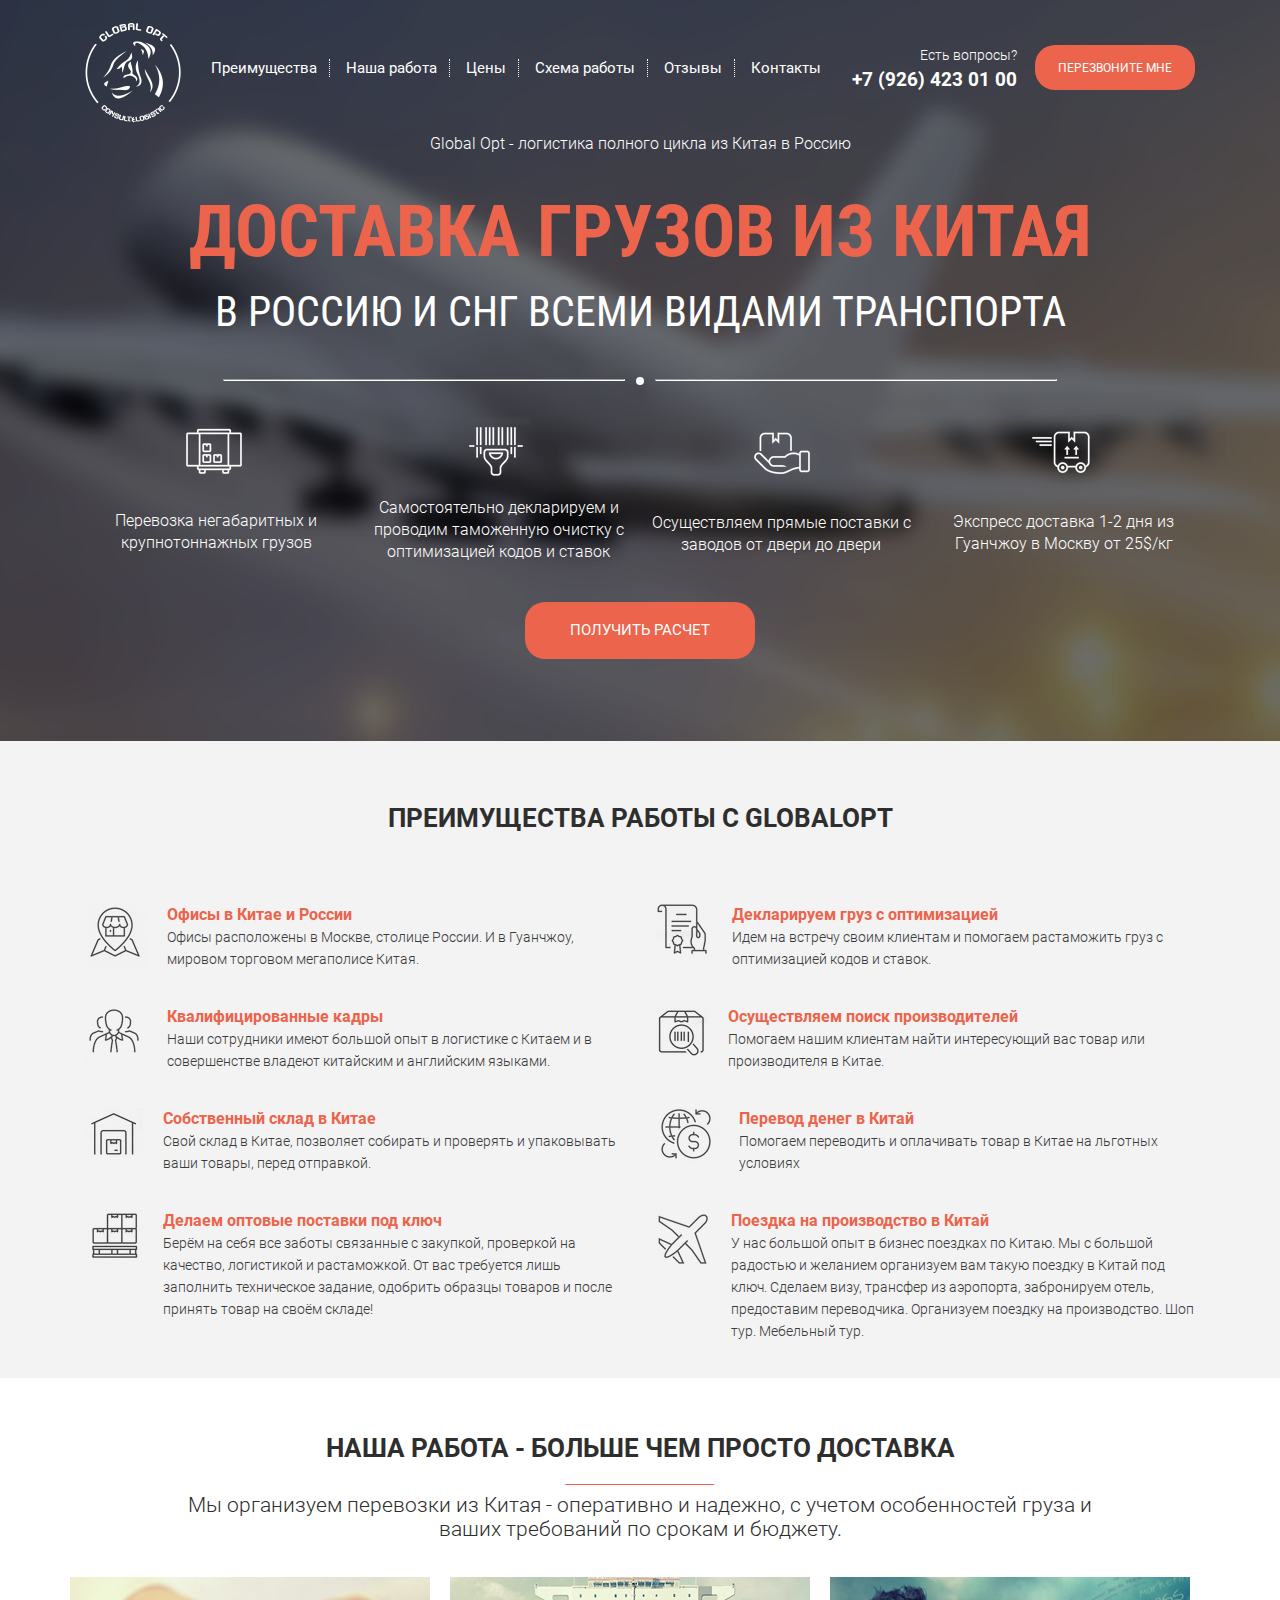
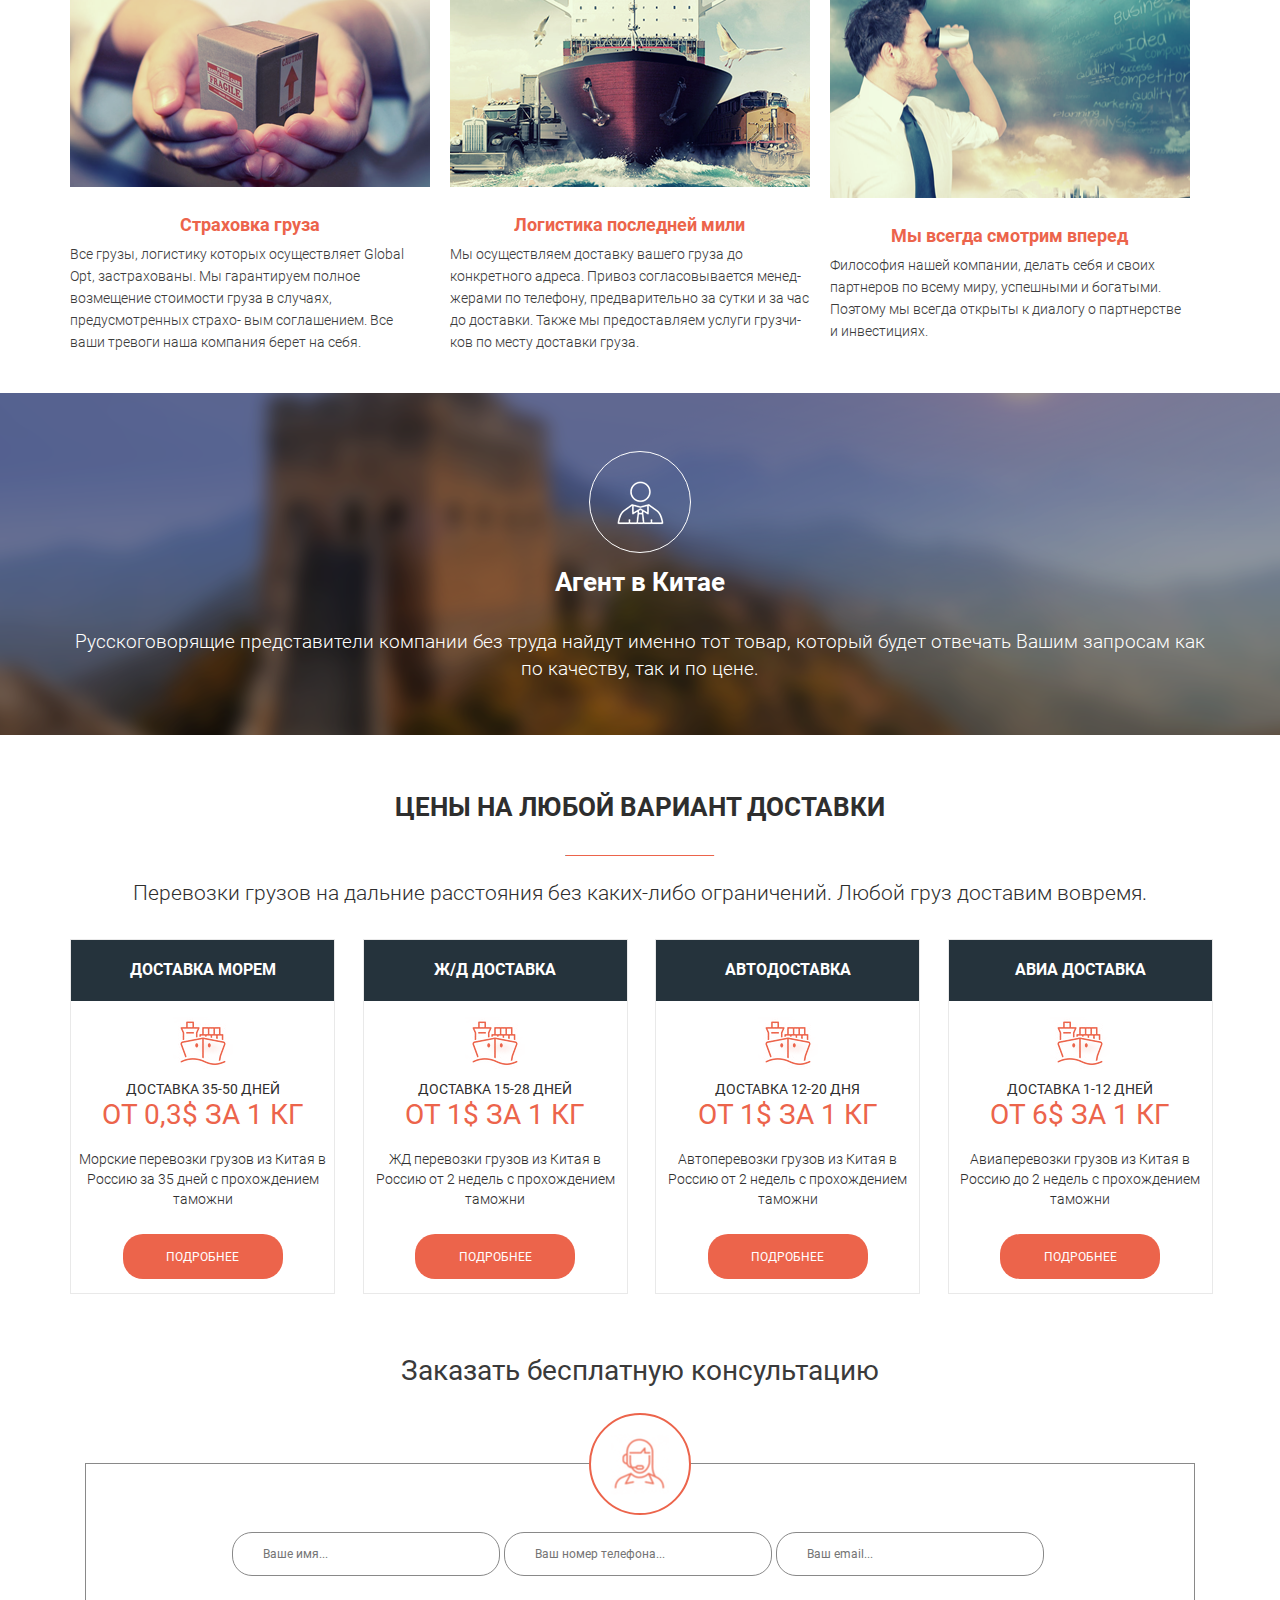
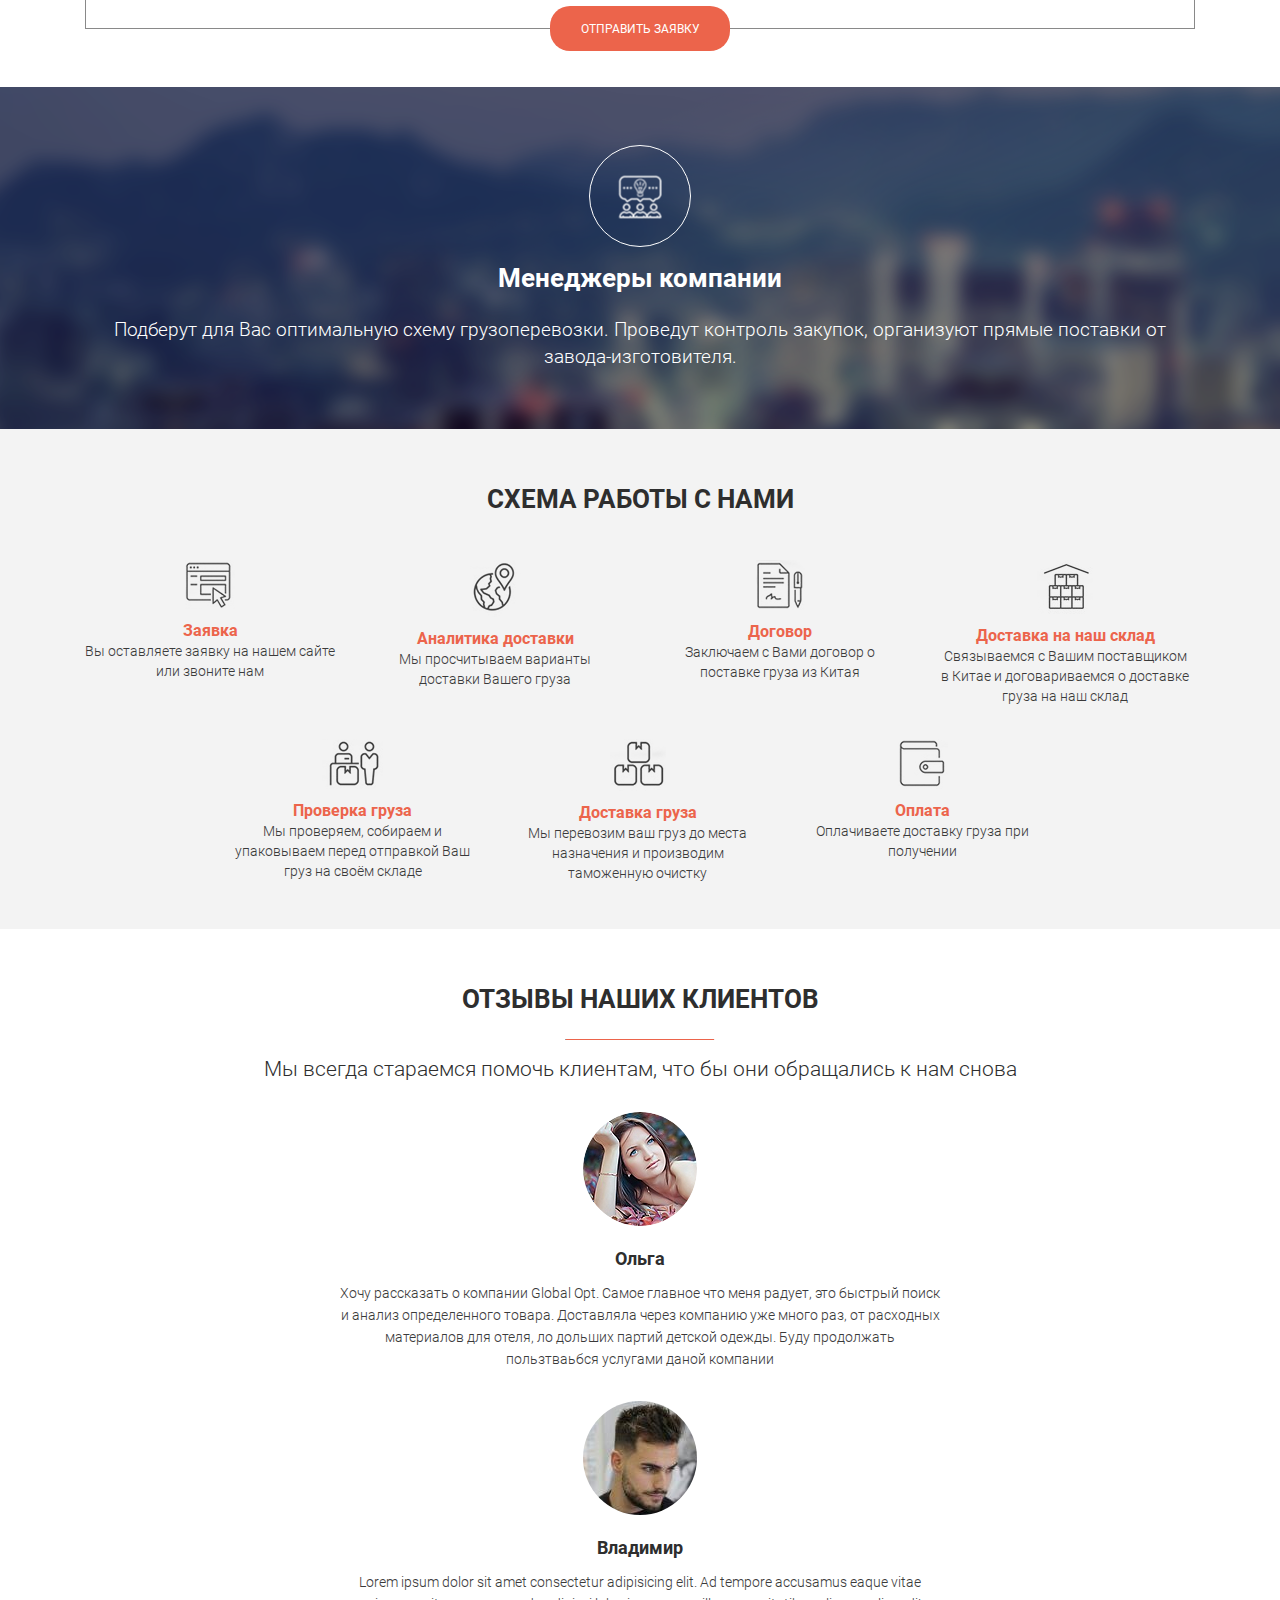
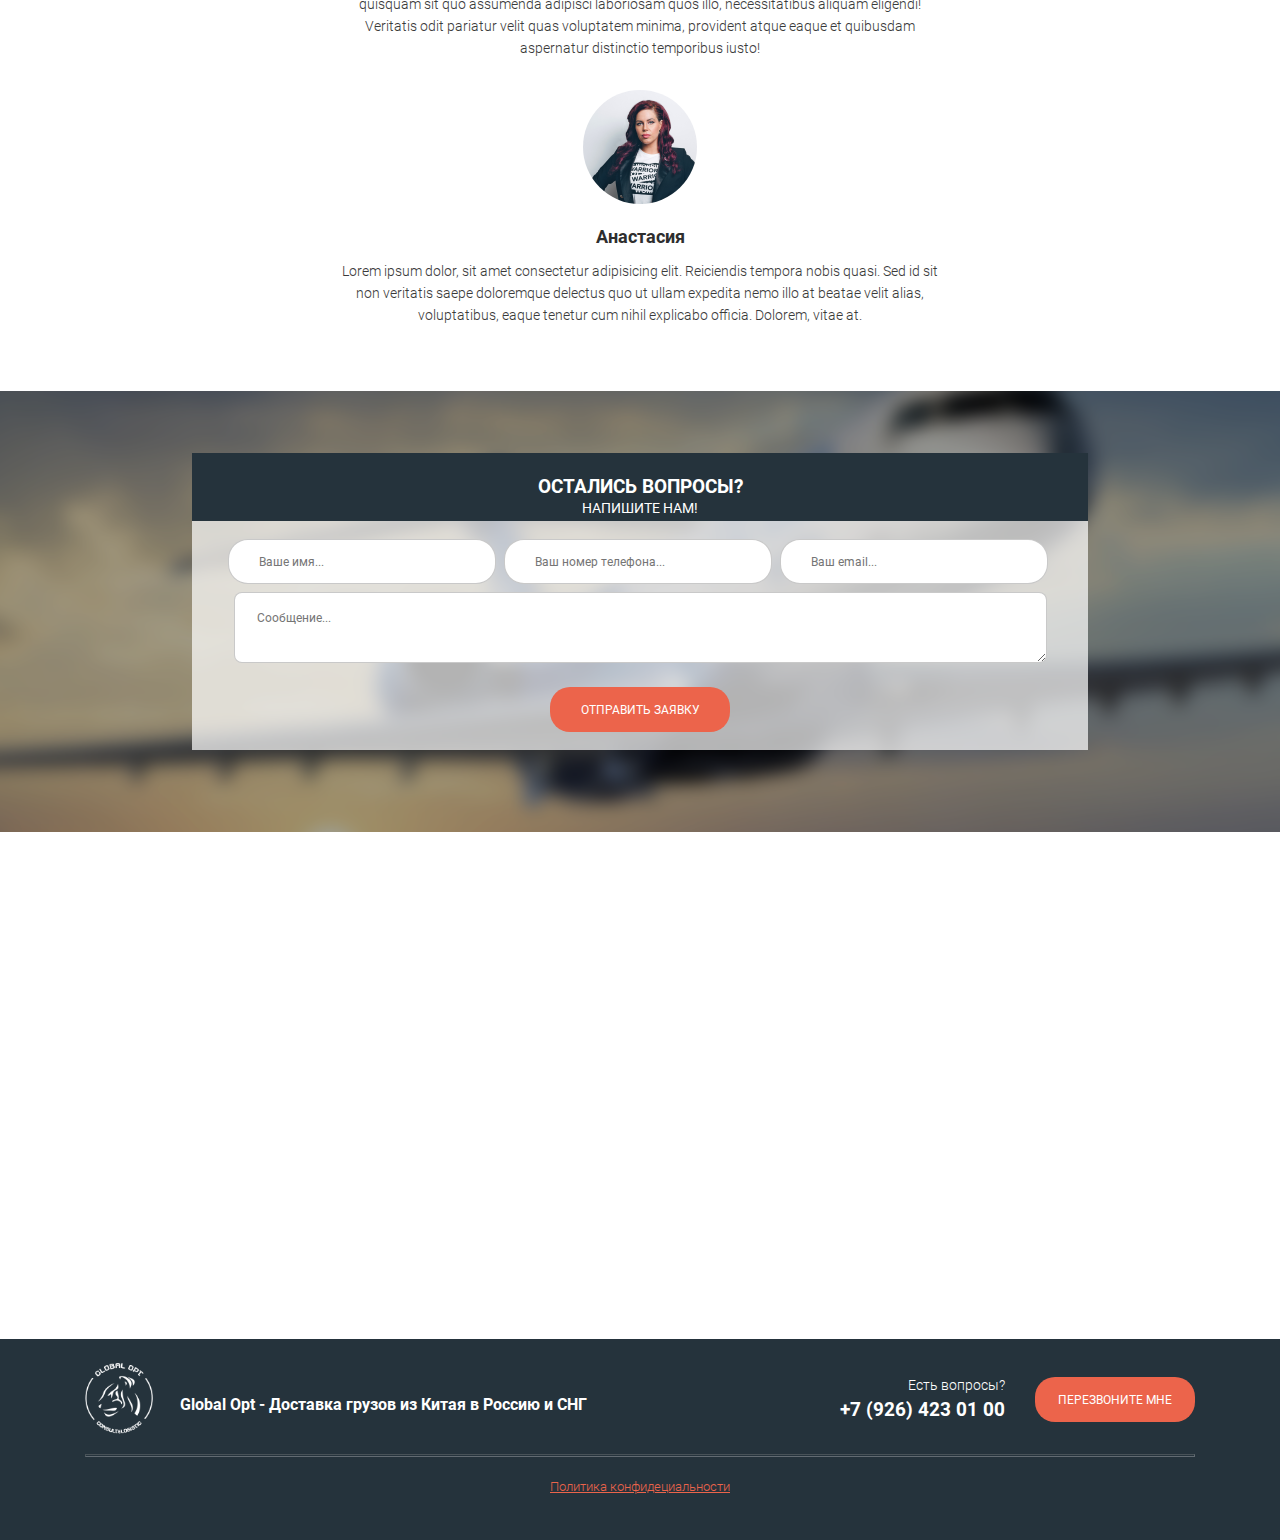
==== commit 93ecda98: "add modal windows" ====
--- a/glopt/index.html
+++ b/glopt/index.html
@@ -1 +1 @@
-<!DOCTYPE html><html lang="ru"><head><meta charset="UTF-8"><meta name="viewport" content="width=device-width,initial-scale=1"><meta http-equiv="X-UA-Compatible" content="ie=edge"><link rel="stylesheet" href="fonts/stylesheet.css"><link rel="stylesheet" href="css/all.min.css"><link rel="stylesheet" href="css/style.min.css"><title>ДОСТАВКА ГРУЗОВ ИЗ КИТАЯ</title></head><body><header class="header"><div class="container"><div class="header__menu"><a href=""><img src="img/icons/logo.svg" alt="logo" class="header__logo"></a><nav class="nav"><a href="#" class="header__links">Преимущества</a> <a href="#" class="header__links">Наша работа</a> <a href="#" class="header__links">Цены</a> <a href="#" class="header__links">Схема работы</a> <a href="#" class="header__links">Отзывы</a> <a href="#" class="header__links">Контакты</a></nav><div class="header__contacts"><a class="header__contacts__quest" href="#">Есть вопросы?</a> <a class="header__contacts__tel" href="tel:+79264230100">+7 (926) 423 01 00</a></div><button class="buttons buttons_cal">Перезвоните мне</button></div><div class="header__sup">Global Opt - логистика полного цикла из Китая в Россию</div><h1>ДОСТАВКА ГРУЗОВ ИЗ КИТАЯ</h1><div class="header__sub">В РОССИЮ И СНГ ВСЕМИ ВИДАМИ ТРАНСПОРТА</div><div class="header__line"><hr class="first"><div class="dot">.</div><hr class="second"></div><div class="header__block"><div class="header__block__icon"><img src="img/icons/trans.png" alt="icon"><div class="header__block__icon__descr">Перевозка негабаритных и крупнотоннажных грузов</div></div><div class="header__block__icon"><img src="img/icons/declaretion.png" alt="icon"><div class="header__block__icon__descr">Самостоятельно декларируем и проводим таможенную очистку с оптимизацией кодов и ставок</div></div><div class="header__block__icon"><img src="img/icons/to-door.png" alt="icon"><div class="header__block__icon__descr">Осуществляем прямые поставки с заводов от двери до двери</div></div><div class="header__block__icon"><img src="img/icons/shipped.png" alt="icon"><div class="header__block__icon__descr">Экспресс доставка 1-2 дня из Гуанчжоу в Москву от 25$/кг</div></div></div><button class="buttons buttons_payment">Получить расчет</button></div></header><section class="advantages"><div class="container"><div class="row"><div class="col-12"><h2>Преимущества работы с GlobalOpt</h2></div></div><div class="row"><div class="col-6"><div class="advantages__block"><img src="img/icons/office.png" alt="icon"><div class="advantages__block__descr"><span>Офисы в Китае и России</span><br>Офисы расположены в Москве, столице России. И в Гуанчжоу, мировом торговом мегаполисе Китая.</div></div></div><div class="col-6"><div class="advantages__block"><img src="img/icons/decl.png" alt="icon"><div class="advantages__block__descr"><span>Декларируем груз с оптимизацией</span><br>Идем на встречу своим клиентам и помогаем растаможить груз с оптимизацией кодов и ставок.</div></div></div><div class="col-6"><div class="advantages__block"><img src="img/icons/staff.png" alt="icon"><div class="advantages__block__descr"><span>Квалифицированные кадры</span><br>Наши сотрудники имеют большой опыт в логистике с Китаем и в совершенстве владеют китайским и английским языками.</div></div></div><div class="col-6"><div class="advantages__block"><img src="img/icons/search.png" alt="icon"><div class="advantages__block__descr"><span>Осуществляем поиск производителей</span><br>Помогаем нашим клиентам найти интересующий вас товар или производителя в Китае.</div></div></div><div class="col-6"><div class="advantages__block"><img src="img/icons/stock.png" alt="icon"><div class="advantages__block__descr"><span>Собственный склад в Китае</span><br>Свой склад в Китае, позволяет собирать и проверять и упаковывать ваши товары, перед отправкой.</div></div></div><div class="col-6"><div class="advantages__block"><img src="img/icons/money.png" alt="icon"><div class="advantages__block__descr"><span>Перевод денег в Китай</span><br>Помогаем переводить и оплачивать товар в Китае на льготных условиях</div></div></div><div class="col-6"><div class="advantages__block"><img src="img/icons/wholesale.png" alt="icon"><div class="advantages__block__descr"><span>Делаем оптовые поставки под ключ</span><br>Берём на себя все заботы связанные с закупкой, проверкой на качество, логистикой и растаможкой. От вас требуется лишь заполнить техническое задание, одобрить образцы товаров и после принять товар на своём складе!</div></div></div><div class="col-6"><div class="advantages__block"><img src="img/icons/plane.png" alt="icon"><div class="advantages__block__descr"><span>Поездка на производство в Китай</span><br>У нас большой опыт в бизнес поездках по Китаю. Мы с большой радостью и желанием организуем вам такую поездку в Китай под ключ. Сделаем визу, трансфер из аэропорта, забронируем отель, предоставим переводчика. Организуем поездку на производство. Шоп тур. Мебельный тур.</div></div></div></div></div></section><section class="our-work"><div class="container"><div class="row"><div class="col-12"><h2>Наша работа - больше чем просто доставка</h2></div><hr><div class="col-10 offset-1"><div class="our-work__descr">Мы организуем перевозки из Китая - оперативно и надежно, с учетом особенностей груза и ваших требований по срокам и бюджету.</div></div><div class="our-work__blocks"><div class="our-work__blocks__block"><img src="img/cargo-insurance.png" alt="image"><div class="our-work__blocks__block__descr"><span>Страховка груза</span><br>Все грузы, логистику которых осуществляет Global Opt, застрахованы. Мы гарантируем полное возмещение стоимости груза в случаях, предусмотренных страхо- вым соглашением. Все ваши тревоги наша компания берет на себя.</div></div><div class="our-work__blocks__block"><img src="img/last-mile.png" alt="image"><div class="our-work__blocks__block__descr"><span>Логистика последней мили</span><br>Мы осуществляем доставку вашего груза до конкретного адреса. Привоз согласовывается менед- жерами по телефону, предварительно за сутки и за час до доставки. Также мы предоставляем услуги грузчи- ков по месту доставки груза.</div></div><div class="our-work__blocks__block"><img src="img/looking-forward.png" alt="image"><div class="our-work__blocks__block__descr"><span>Мы всегда смотрим вперед</span><br>Философия нашей компании, делать себя и своих партнеров по всему миру, успешными и богатыми. Поэтому мы всегда открыты к диалогу о партнерстве и инвестициях.</div></div></div></div></div></section><section class="agent"><div class="container"><div class="row"><div class="col-2 offset-5"><div class="agent__icon"><img src="img/icons/man-icon.png" alt="icon"></div></div><div class="col-12"><h2>Агент в Китае</h2></div><div class="agent__descr">Русскоговорящие представители компании без труда найдут именно тот товар, который будет отвечать Вашим запросам как по качеству, так и по цене.</div></div></div></section><section class="shipped"><div class="container"><div class="row"><div class="col-12"><h2>Цены на любой вариант доставки</h2></div><div class="col-12"><hr></div><div class="col-12"><div class="shipped__descr">Перевозки грузов на дальние расстояния без каких-либо ограничений. Любой груз доставим вовремя.</div></div><div class="row shipped__blocks"><div class="col-3"><div class="shipped__blocks__block"><div class="shipped__blocks__block__up">Доставка морем</div><img src="img/icons/sea-shipped.png" alt="icons"><div class="shipped__blocks__block__descr"><div class="shipped__blocks__block__descr__sup">Доставка 35-50 дней<br><span>от 0,3$ за 1 кг</span></div><div class="shipped__blocks__block__descr__text">Морские перевозки грузов из Китая в Россию за 35 дней с прохождением таможни</div></div><button class="buttons buttons_shipped">Подробнее</button></div></div><div class="col-3"><div class="shipped__blocks__block"><div class="shipped__blocks__block__up">Ж/Д доставка</div><img src="img/icons/sea-shipped.png" alt="icons"><div class="shipped__blocks__block__descr"><div class="shipped__blocks__block__descr__sup">Доставка 15-28 дней<br><span>от 1$ за 1 кг</span></div><div class="shipped__blocks__block__descr__text">ЖД перевозки грузов из Китая в Россию от 2 недель с прохождением таможни</div></div><button class="buttons buttons_shipped">Подробнее</button></div></div><div class="col-3"><div class="shipped__blocks__block"><div class="shipped__blocks__block__up">Автодоставка</div><img src="img/icons/sea-shipped.png" alt="icons"><div class="shipped__blocks__block__descr"><div class="shipped__blocks__block__descr__sup">Доставка 12-20 дня<br><span>от 1$ за 1 кг</span></div><div class="shipped__blocks__block__descr__text">Автоперевозки грузов из Китая в Россию от 2 недель с прохождением таможни</div></div><button class="buttons buttons_shipped">Подробнее</button></div></div><div class="col-3"><div class="shipped__blocks__block"><div class="shipped__blocks__block__up">Авиа доставка</div><img src="img/icons/sea-shipped.png" alt="icons"><div class="shipped__blocks__block__descr"><div class="shipped__blocks__block__descr__sup">Доставка 1-12 дней<br><span>от 6$ за 1 кг</span></div><div class="shipped__blocks__block__descr__text">Авиаперевозки грузов из Китая в Россию до 2 недель с прохождением таможни</div></div><button class="buttons buttons_shipped">Подробнее</button></div></div></div></div></div></section><section class="consultation"><div class="container"><h2>Заказать бесплатную консультацию</h2><form action="" class="consultation__form"><div class="consultation__form__icon"><img src="img/icons/consultation-icon.png" alt="icon"></div><div class="input"><input required placeholder="Ваше имя..." name="name" type="text"> <input required placeholder="Ваш номер телефона... " name="telephone" type="text"> <input required placeholder="Ваш email..." name="email" type="text"></div><button class="buttons buttons_consultation">отправить заявку</button></form></div></section><section class="managers"><div class="container"><div class="managers__icon"><img src="img/icons/managers-icon.png" alt="icon"></div><h2>Менеджеры компании</h2><div class="managers__descr">Подберут для Вас оптимальную схему грузоперевозки. Проведут контроль закупок, организуют прямые поставки от завода-изготовителя.</div></div></section><section class="scheme-of-work"><div class="container"><h2>Схема работы с нами</h2><div class="row scheme-of-work__blocks"><div class="col-3"><div class="scheme-of-work__block"><img src="img/icons/request.png" alt="icon"><div class="scheme-of-work__block__descr"><span>Заявка</span><br>Вы оставляете заявку на нашем сайте или звоните нам</div></div></div><div class="col-3"><div class="scheme-of-work__block"><img src="img/icons/planet.png" alt="icon"><div class="scheme-of-work__block__descr"><span>Аналитика доставки</span><br>Мы просчитываем варианты доставки Вашего груза</div></div></div><div class="col-3"><div class="scheme-of-work__block"><img src="img/icons/contract.png" alt="icon"><div class="scheme-of-work__block__descr"><span>Договор</span><br>Заключаем с Вами договор о поставке груза из Китая</div></div></div><div class="col-3"><div class="scheme-of-work__block"><img src="img/icons/our-stock.png" alt="icon"><div class="scheme-of-work__block__descr"><span>Доставка на наш склад</span><br>Связываемся с Вашим поставщиком в Китае и договариваемся о доставке груза на наш склад</div></div></div><div class="col-3"><div class="scheme-of-work__block"><img src="img/icons/cargo-check.png" alt="icon"><div class="scheme-of-work__block__descr"><span>Проверка груза</span><br>Мы проверяем, собираем и упаковываем перед отправкой Ваш груз на своём складе</div></div></div><div class="col-3"><div class="scheme-of-work__block"><img src="img/icons/cargo-ship.png" alt="icon"><div class="scheme-of-work__block__descr"><span>Доставка груза</span><br>Мы перевозим ваш груз до места назначения и производим таможенную очистку</div></div></div><div class="col-3"><div class="scheme-of-work__block"><img src="img/icons/wallet.png" alt="icon"><div class="scheme-of-work__block__descr"><span>Оплата</span><br>Оплачиваете доставку груза при получении</div></div></div></div></div></section><section class="review"><div class="container"><h2>отзывы наших клиентов</h2><hr><div class="review__descr">Мы всегда стараемся помочь клиентам, что бы они обращались к нам снова</div><div class="review__block review__block_active"><div class="left"></div><div class="review__block__img"><img src="img/review-active.png" alt="review-foto"></div><div class="right"></div><div class="review__block__name">Анисимова Ольга</div><div class="review__block__descr">Хочу рассказать о компании Global Opt. Самое главное что меня радует, это быстрый поиск и анализ определенного товара. Доставляла через компанию уже много раз, от расходных материалов для отеля, ло дольших партий детской одежды. Буду продолжать пользтваьбся услугами даной компании</div></div></div></section><section class="questions"><div class="container"><form action="" class="questions__form"><div class="questions__form__black-fon"><h2>Остались вопросы?</h2><div class="write__us">Напишите нам!</div></div><div class="questions__form__white-fon"><input required placeholder="Ваше имя..." name="name" type="text"> <input required placeholder="Ваш номер телефона... " name="telephone" type="number"> <input required placeholder="Ваш email..." name="email" type="mail"> <textarea placeholder="Сообщение..." class="form__message" required name="message" type="text"></textarea> <button class="buttons buttons_questions">Отправить заявку</button></div></form></div></section><div class="map"><iframe src="https://www.google.com/maps/embed?pb=!1m18!1m12!1m3!1d3564.687176905163!2d37.62370400263007!3d55.7478655762902!2m3!1f0!2f0!3f0!3m2!1i1024!2i768!4f13.1!3m3!1m2!1s0x46b54af8f4b2bb81%3A0x45d8b81f41916c35!2z0KHQsNC00L7QstC90LjRh9C10YHQutCw0Y8g0YPQuy4sIDUsINCc0L7RgdC60LLQsCwg0KDQvtGB0YHQuNGPLCAxMTUwMzU!5e0!3m2!1sru!2sua!4v1566889357330!5m2!1sru!2sua" width="100%" height="500" frameborder="0" style="border:0;" allowfullscreen=""></iframe></div><footer class="footer"><div class="container"><div class="row"><div class="col-1"><img src="img/icons/logo.svg" alt="icon"></div><div class="col-5"><h2>Global Opt - Доставка грузов из Китая в Россию и СНГ</h2></div><div class="col-3 offset-1 footer__contact">Есть вопросы?<br><a href="tel:+79264230100">+7 (926) 423 01 00</a></div><div class="col-2"><button class="buttons buttons_footer">Перезвоните мне</button></div></div><hr><a class="politics" href="#">Политика конфидециальности</a></div></footer></body></html>+<!DOCTYPE html><html lang="ru"><head><meta charset="UTF-8"><meta name="viewport" content="width=device-width,initial-scale=1"><meta http-equiv="X-UA-Compatible" content="ie=edge"><link rel="stylesheet" href="fonts/stylesheet.css"><link rel="stylesheet" href="css/all.min.css"><link rel="stylesheet" href="css/style.min.css"><title>ДОСТАВКА ГРУЗОВ ИЗ КИТАЯ</title></head><body><header class="header"><div class="container"><div class="header__menu"><a href=""><img src="img/icons/logo.svg" alt="logo" class="header__logo"></a><nav class="nav"><a href="#" class="header__links">Преимущества</a> <a href="#" class="header__links">Наша работа</a> <a href="#" class="header__links">Цены</a> <a href="#" class="header__links">Схема работы</a> <a href="#" class="header__links">Отзывы</a> <a href="#" class="header__links">Контакты</a></nav><div class="header__contacts"><a class="header__contacts__quest" href="#">Есть вопросы?</a> <a class="header__contacts__tel" href="tel:+79264230100">+7 (926) 423 01 00</a></div><button data-modal="consultation" class="buttons buttons_cal">Перезвоните мне</button></div><div class="header__sup">Global Opt - логистика полного цикла из Китая в Россию</div><h1>ДОСТАВКА ГРУЗОВ ИЗ КИТАЯ</h1><div class="header__sub">В РОССИЮ И СНГ ВСЕМИ ВИДАМИ ТРАНСПОРТА</div><div class="header__line"><hr class="first"><div class="dot">.</div><hr class="second"></div><div class="header__block"><div class="header__block__icon"><img src="img/icons/trans.png" alt="icon"><div class="header__block__icon__descr">Перевозка негабаритных и крупнотоннажных грузов</div></div><div class="header__block__icon"><img src="img/icons/declaretion.png" alt="icon"><div class="header__block__icon__descr">Самостоятельно декларируем и проводим таможенную очистку с оптимизацией кодов и ставок</div></div><div class="header__block__icon"><img src="img/icons/to-door.png" alt="icon"><div class="header__block__icon__descr">Осуществляем прямые поставки с заводов от двери до двери</div></div><div class="header__block__icon"><img src="img/icons/shipped.png" alt="icon"><div class="header__block__icon__descr">Экспресс доставка 1-2 дня из Гуанчжоу в Москву от 25$/кг</div></div></div><button data-modal="consultation" class="buttons buttons_payment">Получить расчет</button></div></header><section class="advantages"><div class="container"><div class="row"><div class="col-12"><h2>Преимущества работы с GlobalOpt</h2></div></div><div class="row"><div class="col-6"><div class="advantages__block"><img src="img/icons/office.png" alt="icon"><div class="advantages__block__descr"><span>Офисы в Китае и России</span><br>Офисы расположены в Москве, столице России. И в Гуанчжоу, мировом торговом мегаполисе Китая.</div></div></div><div class="col-6"><div class="advantages__block"><img src="img/icons/decl.png" alt="icon"><div class="advantages__block__descr"><span>Декларируем груз с оптимизацией</span><br>Идем на встречу своим клиентам и помогаем растаможить груз с оптимизацией кодов и ставок.</div></div></div><div class="col-6"><div class="advantages__block"><img src="img/icons/staff.png" alt="icon"><div class="advantages__block__descr"><span>Квалифицированные кадры</span><br>Наши сотрудники имеют большой опыт в логистике с Китаем и в совершенстве владеют китайским и английским языками.</div></div></div><div class="col-6"><div class="advantages__block"><img src="img/icons/search.png" alt="icon"><div class="advantages__block__descr"><span>Осуществляем поиск производителей</span><br>Помогаем нашим клиентам найти интересующий вас товар или производителя в Китае.</div></div></div><div class="col-6"><div class="advantages__block"><img src="img/icons/stock.png" alt="icon"><div class="advantages__block__descr"><span>Собственный склад в Китае</span><br>Свой склад в Китае, позволяет собирать и проверять и упаковывать ваши товары, перед отправкой.</div></div></div><div class="col-6"><div class="advantages__block"><img src="img/icons/money.png" alt="icon"><div class="advantages__block__descr"><span>Перевод денег в Китай</span><br>Помогаем переводить и оплачивать товар в Китае на льготных условиях</div></div></div><div class="col-6"><div class="advantages__block"><img src="img/icons/wholesale.png" alt="icon"><div class="advantages__block__descr"><span>Делаем оптовые поставки под ключ</span><br>Берём на себя все заботы связанные с закупкой, проверкой на качество, логистикой и растаможкой. От вас требуется лишь заполнить техническое задание, одобрить образцы товаров и после принять товар на своём складе!</div></div></div><div class="col-6"><div class="advantages__block"><img src="img/icons/plane.png" alt="icon"><div class="advantages__block__descr"><span>Поездка на производство в Китай</span><br>У нас большой опыт в бизнес поездках по Китаю. Мы с большой радостью и желанием организуем вам такую поездку в Китай под ключ. Сделаем визу, трансфер из аэропорта, забронируем отель, предоставим переводчика. Организуем поездку на производство. Шоп тур. Мебельный тур.</div></div></div></div></div></section><section class="our-work"><div class="container"><div class="row"><div class="col-12"><h2>Наша работа - больше чем просто доставка</h2></div><hr><div class="col-10 offset-1"><div class="our-work__descr">Мы организуем перевозки из Китая - оперативно и надежно, с учетом особенностей груза и ваших требований по срокам и бюджету.</div></div><div class="our-work__blocks"><div class="our-work__blocks__block"><img src="img/cargo-insurance.png" alt="image"><div class="our-work__blocks__block__descr"><span>Страховка груза</span><br>Все грузы, логистику которых осуществляет Global Opt, застрахованы. Мы гарантируем полное возмещение стоимости груза в случаях, предусмотренных страхо- вым соглашением. Все ваши тревоги наша компания берет на себя.</div></div><div class="our-work__blocks__block"><img src="img/last-mile.png" alt="image"><div class="our-work__blocks__block__descr"><span>Логистика последней мили</span><br>Мы осуществляем доставку вашего груза до конкретного адреса. Привоз согласовывается менед- жерами по телефону, предварительно за сутки и за час до доставки. Также мы предоставляем услуги грузчи- ков по месту доставки груза.</div></div><div class="our-work__blocks__block"><img src="img/looking-forward.png" alt="image"><div class="our-work__blocks__block__descr"><span>Мы всегда смотрим вперед</span><br>Философия нашей компании, делать себя и своих партнеров по всему миру, успешными и богатыми. Поэтому мы всегда открыты к диалогу о партнерстве и инвестициях.</div></div></div></div></div></section><section class="agent"><div class="container"><div class="row"><div class="col-2 offset-5"><div class="agent__icon"><img src="img/icons/man-icon.png" alt="icon"></div></div><div class="col-12"><h2>Агент в Китае</h2></div><div class="agent__descr">Русскоговорящие представители компании без труда найдут именно тот товар, который будет отвечать Вашим запросам как по качеству, так и по цене.</div></div></div></section><section class="shipped"><div class="container"><div class="row"><div class="col-12"><h2>Цены на любой вариант доставки</h2></div><div class="col-12"><hr></div><div class="col-12"><div class="shipped__descr">Перевозки грузов на дальние расстояния без каких-либо ограничений. Любой груз доставим вовремя.</div></div><div class="row shipped__blocks"><div class="col-3"><div class="shipped__blocks__block"><div class="shipped__blocks__block__up">Доставка морем</div><img src="img/icons/sea-shipped.png" alt="icons"><div class="shipped__blocks__block__descr"><div class="shipped__blocks__block__descr__sup">Доставка 35-50 дней<br><span>от 0,3$ за 1 кг</span></div><div class="shipped__blocks__block__descr__text">Морские перевозки грузов из Китая в Россию за 35 дней с прохождением таможни</div></div><button data-modal="consultation" class="buttons buttons_shipped">Подробнее</button></div></div><div class="col-3"><div class="shipped__blocks__block"><div class="shipped__blocks__block__up">Ж/Д доставка</div><img src="img/icons/sea-shipped.png" alt="icons"><div class="shipped__blocks__block__descr"><div class="shipped__blocks__block__descr__sup">Доставка 15-28 дней<br><span>от 1$ за 1 кг</span></div><div class="shipped__blocks__block__descr__text">ЖД перевозки грузов из Китая в Россию от 2 недель с прохождением таможни</div></div><button data-modal="consultation" class="buttons buttons_shipped">Подробнее</button></div></div><div class="col-3"><div class="shipped__blocks__block"><div class="shipped__blocks__block__up">Автодоставка</div><img src="img/icons/sea-shipped.png" alt="icons"><div class="shipped__blocks__block__descr"><div class="shipped__blocks__block__descr__sup">Доставка 12-20 дня<br><span>от 1$ за 1 кг</span></div><div class="shipped__blocks__block__descr__text">Автоперевозки грузов из Китая в Россию от 2 недель с прохождением таможни</div></div><button data-modal="consultation" class="buttons buttons_shipped">Подробнее</button></div></div><div class="col-3"><div class="shipped__blocks__block"><div class="shipped__blocks__block__up">Авиа доставка</div><img src="img/icons/sea-shipped.png" alt="icons"><div class="shipped__blocks__block__descr"><div class="shipped__blocks__block__descr__sup">Доставка 1-12 дней<br><span>от 6$ за 1 кг</span></div><div class="shipped__blocks__block__descr__text">Авиаперевозки грузов из Китая в Россию до 2 недель с прохождением таможни</div></div><button data-modal="consultation" class="buttons buttons_shipped">Подробнее</button></div></div></div></div></div></section><section class="consultation"><div class="container"><h2>Заказать бесплатную консультацию</h2><form action="" class="consultation__form"><div class="consultation__form__icon"><img src="img/icons/consultation-icon.png" alt="icon"></div><div class="input"><input required placeholder="Ваше имя..." name="name" type="text"> <input required placeholder="Ваш номер телефона... " name="telephone" type="text"> <input required placeholder="Ваш email..." name="email" type="text"></div><button class="buttons buttons_consultation">отправить заявку</button></form></div></section><section class="managers"><div class="container"><div class="managers__icon"><img src="img/icons/managers-icon.png" alt="icon"></div><h2>Менеджеры компании</h2><div class="managers__descr">Подберут для Вас оптимальную схему грузоперевозки. Проведут контроль закупок, организуют прямые поставки от завода-изготовителя.</div></div></section><section class="scheme-of-work"><div class="container"><h2>Схема работы с нами</h2><div class="row scheme-of-work__blocks"><div class="col-3"><div class="scheme-of-work__block"><img src="img/icons/request.png" alt="icon"><div class="scheme-of-work__block__descr"><span>Заявка</span><br>Вы оставляете заявку на нашем сайте или звоните нам</div></div></div><div class="col-3"><div class="scheme-of-work__block"><img src="img/icons/planet.png" alt="icon"><div class="scheme-of-work__block__descr"><span>Аналитика доставки</span><br>Мы просчитываем варианты доставки Вашего груза</div></div></div><div class="col-3"><div class="scheme-of-work__block"><img src="img/icons/contract.png" alt="icon"><div class="scheme-of-work__block__descr"><span>Договор</span><br>Заключаем с Вами договор о поставке груза из Китая</div></div></div><div class="col-3"><div class="scheme-of-work__block"><img src="img/icons/our-stock.png" alt="icon"><div class="scheme-of-work__block__descr"><span>Доставка на наш склад</span><br>Связываемся с Вашим поставщиком в Китае и договариваемся о доставке груза на наш склад</div></div></div><div class="col-3"><div class="scheme-of-work__block"><img src="img/icons/cargo-check.png" alt="icon"><div class="scheme-of-work__block__descr"><span>Проверка груза</span><br>Мы проверяем, собираем и упаковываем перед отправкой Ваш груз на своём складе</div></div></div><div class="col-3"><div class="scheme-of-work__block"><img src="img/icons/cargo-ship.png" alt="icon"><div class="scheme-of-work__block__descr"><span>Доставка груза</span><br>Мы перевозим ваш груз до места назначения и производим таможенную очистку</div></div></div><div class="col-3"><div class="scheme-of-work__block"><img src="img/icons/wallet.png" alt="icon"><div class="scheme-of-work__block__descr"><span>Оплата</span><br>Оплачиваете доставку груза при получении</div></div></div></div></div></section><section class="review"><div class="container"><h2>отзывы наших клиентов</h2><hr><div class="review__descr">Мы всегда стараемся помочь клиентам, что бы они обращались к нам снова</div><div class="review__block"><div class="review__block__img"><img class="review_images" src="img/review-active.png" alt="review-foto"></div><div class="review__block__name">Ольга</div><div class="review__block__descr">Хочу рассказать о компании Global Opt. Самое главное что меня радует, это быстрый поиск и анализ определенного товара. Доставляла через компанию уже много раз, от расходных материалов для отеля, ло дольших партий детской одежды. Буду продолжать пользтваьбся услугами даной компании</div></div><div class="review__block"><div class="review__block__img"><img class="review_images" src="img/review2.png" alt="review-foto"></div><div class="review__block__name">Владимир</div><div class="review__block__descr">Lorem ipsum dolor sit amet consectetur adipisicing elit. Ad tempore accusamus eaque vitae quisquam sit quo assumenda adipisci laboriosam quos illo, necessitatibus aliquam eligendi! Veritatis odit pariatur velit quas voluptatem minima, provident atque eaque et quibusdam aspernatur distinctio temporibus iusto!</div></div><div class="review__block"><div class="review__block__img"><img class="review_images" src="img/review3.png" alt="review-foto"></div><div class="review__block__name">Анастасия</div><div class="review__block__descr">Lorem ipsum dolor, sit amet consectetur adipisicing elit. Reiciendis tempora nobis quasi. Sed id sit non veritatis saepe doloremque delectus quo ut ullam expedita nemo illo at beatae velit alias, voluptatibus, eaque tenetur cum nihil explicabo officia. Dolorem, vitae at.</div></div></div></section><section class="questions"><div class="container"><form action="" class="questions__form"><div class="questions__form__black-fon"><h2>Остались вопросы?</h2><div class="write__us">Напишите нам!</div></div><div class="questions__form__white-fon"><input required placeholder="Ваше имя..." name="name" type="text"> <input required placeholder="Ваш номер телефона... " name="telephone" type="number"> <input required placeholder="Ваш email..." name="email" type="mail"> <textarea placeholder="Сообщение..." class="form__message" required name="message" type="text"></textarea> <button class="buttons buttons_questions">Отправить заявку</button></div></form></div></section><div class="map"><iframe src="https://www.google.com/maps/embed?pb=!1m18!1m12!1m3!1d3564.687176905163!2d37.62370400263007!3d55.7478655762902!2m3!1f0!2f0!3f0!3m2!1i1024!2i768!4f13.1!3m3!1m2!1s0x46b54af8f4b2bb81%3A0x45d8b81f41916c35!2z0KHQsNC00L7QstC90LjRh9C10YHQutCw0Y8g0YPQuy4sIDUsINCc0L7RgdC60LLQsCwg0KDQvtGB0YHQuNGPLCAxMTUwMzU!5e0!3m2!1sru!2sua!4v1566889357330!5m2!1sru!2sua" width="100%" height="500" frameborder="0" style="border:0;" allowfullscreen=""></iframe></div><footer class="footer"><div class="container"><div class="row"><div class="col-1"><img src="img/icons/logo.svg" alt="icon"></div><div class="col-5"><h2>Global Opt - Доставка грузов из Китая в Россию и СНГ</h2></div><div class="col-3 offset-1 footer__contact">Есть вопросы?<br><a href="tel:+79264230100">+7 (926) 423 01 00</a></div><div class="col-2"><button data-modal="consultation" class="buttons buttons_footer">Перезвоните мне</button></div></div><hr><a class="politics" href="#">Политика конфидециальности</a></div></footer><div class="overlay"><div class="modal modal__consultation" id="consultation"><div id="modal-close" class="modal__close">&times;</div><form action="#"><div class="modal__title">Заказать консультацию<br></div><input name="name" required type="text" placeholder="Ваше имя..."> <input name="phone" required placeholder="Ваш телефон..."> <input name="email" required type="email" placeholder="Ваш E-mail..."> <button class="buttons buttons_form">заказать кОНСУЛЬТАЦИЮ</button></form></div><div class="modal__thanks" id="thanks"><div class="modal__close">&times;</div><div class="modal__title">Спасибо за вашу заявку!<br><span>Наш менеджер свяжется с вами в ближайшее время!</span></div></div></div><script src="https://cdnjs.cloudflare.com/ajax/libs/jquery/3.4.1/jquery.min.js"></script><script src="js/js.js"></script></body></html>--- a/glopt/css/style.min.css
+++ b/glopt/css/style.min.css
@@ -1 +1 @@
-*{font-family:Roboto,sans-serif}.header{width:auto;min-height:680px;background:url(../img/header-bg.png) center center/cover no-repeat;padding-bottom:82px}.header .nav{line-height:90px}.header__menu{display:flex;justify-content:space-between;padding-top:23px}.header__logo{width:96px;height:100px}.header__links{color:#fff;font-size:15px;font-weight:400;border-right:1px dotted #fff;padding:0 12px;transition:.5s}.header__links:hover{color:#ec644b}.header__links:last-child{border:none}.header__contacts{display:flex;flex-direction:column;margin-top:22px}.header__contacts__quest{display:flex;justify-content:flex-end;color:#fff;font-size:14px;font-weight:300}.header__contacts__tel{color:#fff;font-size:19px;font-weight:700}.header__sup{color:#fff;font-size:16px;font-weight:300;text-align:center;margin-top:9px}.header h1{color:#ec644b;font-family:"Roboto Condensed";font-size:72px;font-weight:700;text-transform:uppercase;text-align:center;margin-top:22px}.header__sub{color:#fff;font-family:"Roboto Condensed";font-size:42px;font-weight:400;text-transform:uppercase;text-align:center;margin-top:-14px}.header__line{position:relative;margin-top:38px}.header__line hr.first{position:absolute;left:138px;top:-10px;width:36%;height:1px;background-color:#fff;border-bottom:none;z-index:1}.header__line hr.second{position:absolute;right:138px;top:-10px;width:36%;height:1px;background-color:#fff;border-bottom:none;z-index:1}.header__line .dot{display:inline;position:absolute;top:50%;left:50%;transform:translate(-50%,-50%);width:8px;height:8px;background-color:#fff;border-radius:100%;overflow:hidden;z-index:3}.header__block{display:flex;justify-content:space-between;margin-top:75px}.header__block__icon{display:flex;justify-content:center;flex-wrap:wrap;width:262px;align-items:center}.header__block__icon img{display:block;margin:0 auto}.header__block__icon__descr{color:#fff;font-size:16px;font-weight:300;line-height:22px;margin-top:16px;text-align:center}.buttons{background-color:#ec644b;color:#fff;font-size:12px;font-weight:400;border:none;border-radius:20px;text-transform:uppercase;text-align:center}.buttons_cal{width:160px;height:45px;margin-top:22px}.buttons_payment{display:block;width:230px;height:57px;font-size:15px;text-align:center;margin:0 auto;margin-top:39px}.buttons_shipped{width:160px;height:45px;font-size:12px;margin-top:25px}.buttons_consultation{width:180px;height:45px}.buttons_questions{width:180px;height:45px;margin-top:17px}.buttons_footer{width:160px;height:45px;margin-top:38px}.buttons:hover{background-color:#dc5238}.advantages{width:auto;min-height:590px;background-color:#f3f3f3}.advantages h2{text-align:center;padding:58px 0;color:#2e2e2e;font-size:26px;font-weight:700;text-transform:uppercase}.advantages__block{display:flex;justify-content:space-between;margin-bottom:36px}.advantages__block img{align-self:flex-start;margin:0 auto}.advantages__block__descr{color:#3a3a3a;font-size:14px;font-weight:300;line-height:22px;margin-left:20px}.advantages__block__descr span{color:#ec644b;font-size:16px;font-weight:700}.our-work{width:auto;min-height:615px}.our-work h2{color:#2e2e2e;font-size:26px;font-weight:700;text-transform:uppercase;text-align:center;margin-top:51px}.our-work hr{width:148px;height:1px;background-color:#ec644b;border-bottom:none;border-top:none}.our-work__descr{color:#2e2e2e;font-size:21px;font-weight:300;line-height:24px;text-align:center}.our-work__blocks{margin-top:36px;display:flex;justify-content:space-between;align-content:flex-start}.our-work__blocks__block{display:flex;justify-content:space-between;flex-wrap:wrap}.our-work__blocks__block__descr{margin-top:27px;color:#3a3a3a;font-size:14px;font-weight:300;line-height:22px;width:359px}.our-work__blocks__block__descr span{display:block;color:#ec644b;font-size:18px;font-weight:700;text-align:center;margin-bottom:-15px}.agent{background:url(../img/agent-bg.png) center center/cover no-repeat;width:auto;min-height:342px}.agent__icon{width:102px;height:102px;display:block;margin:0 auto;border:1px solid #fff;border-radius:100%;margin-top:58px}.agent__icon img{padding:25px 25px;display:block;margin:0 auto}.agent h2{color:#fff;font-size:26px;font-weight:700;text-align:center;margin-top:10px}.agent__descr{color:#fff;font-size:19px;font-weight:300;line-height:27px;text-align:center;margin-top:18px}.shipped h2{color:#2e2e2e;font-size:26px;font-weight:700;text-transform:uppercase;text-align:center;margin-top:53px}.shipped hr{width:148px;height:1px;background-color:#ec644b;border-bottom:none;border-top:none;margin-top:20px}.shipped__descr{color:#2e2e2e;font-size:21px;font-weight:300;line-height:24px;text-align:center;margin-top:17px}.shipped__blocks{margin-top:34px}.shipped__blocks__block{width:265px;min-height:355px;border:1px solid #e9e9e9;text-align:center}.shipped__blocks__block__up{height:61px;background-color:#25333c;color:#fff;font-size:16px;font-weight:700;text-transform:uppercase;line-height:60px}.shipped__blocks__block img{margin-top:16px}.shipped__blocks__block__descr{margin-top:10px}.shipped__blocks__block__descr__sup{color:#2e2e2e;font-size:14px;font-weight:400;text-transform:uppercase}.shipped__blocks__block__descr__sup span{color:#ec644b;font-size:28px;line-height:30px}.shipped__blocks__block__descr__text{color:#2e2e2e;font-size:14px;font-weight:300;line-height:20px;margin-top:19px}.consultation h2{color:#3a3a3a;font-size:28px;font-weight:400;text-align:center;margin-top:56px}.consultation__form{position:relative;width:100%;height:166px;border:1px solid #898989;margin-top:71px}.consultation__form__icon{position:relative;width:102px;height:102px;left:50%;top:-51px;border:2px solid #ec644b;border-radius:100%;background-color:#fff;transform:translateX(-50%)}.consultation__form__icon img{position:absolute;top:50%;left:50%;transform:translate(-50%,-50%)}.consultation__form .input{display:flex;justify-content:center;position:absolute;text-align:center;top:55%;left:50%;transform:translate(-50%,-50%)}.consultation__form .input input{width:268px;height:44px;padding:16px 30px;font-size:12px;border-radius:20px;border:1px solid #898989;margin-right:4px}.consultation__form button{position:absolute;left:50%;top:142px;transform:translateX(-50%)}.managers{background:url(../img/manager-bg.png) center center/cover no-repeat;margin-top:58px;min-height:342px}.managers__icon{position:relative;width:102px;height:102px;border:1px solid #fff;margin:0 auto;top:58px;border-radius:100%}.managers__icon img{position:absolute;top:50%;left:50%;transform:translate(-50%,-50%)}.managers h2{color:#fff;font-size:26px;font-weight:700;text-align:center;margin-top:70px}.managers__descr{color:#fff;font-size:19px;font-weight:300;line-height:27px;text-align:center;margin-top:18px}.scheme-of-work{min-height:454px;background-color:#f3f3f3;padding-bottom:46px}.scheme-of-work__blocks{display:flex;justify-content:center}.scheme-of-work h2{color:#2e2e2e;font-size:26px;font-weight:700;text-transform:uppercase;text-align:center;padding-top:51px}.scheme-of-work__block{text-align:center;width:250px;margin-top:33px}.scheme-of-work__block__descr{color:#3a3a3a;font-size:14px;font-weight:300;line-height:20px;margin-top:12px}.scheme-of-work__block__descr span{color:#ec644b;font-size:16px;font-weight:700}.review{text-align:center}.review h2{color:#2e2e2e;font-size:26px;font-weight:700;text-transform:uppercase;text-align:center;margin-top:51px}.review hr{width:148px;height:1px;background-color:#ec644b;border-bottom:none;border-top:none;margin-top:20px}.review__descr{color:#2e2e2e;font-size:21px;font-weight:300;line-height:24px;margin-top:17px}.review__block{width:601px;margin:0 auto}.review__block__img{position:relative;margin-top:31px}.review__block .right{position:relative}.review__block .left{position:relative}.review__block .left:after,.review__block .left:before{position:absolute;top:58px;border-right:2px solid #ec644b;content:'';display:block;height:28px;width:2;transform:skewX(35deg);left:185px}.review__block .left:after{position:absolute;margin-top:-1px;transform:skewX(-35deg);top:31px;left:185px}.review__block .right:after,.review__block .right:before{position:absolute;top:-83px;border-right:2px solid #ec644b;content:'';display:block;height:28px;width:2;transform:skewX(35deg);left:416px}.review__block .right:after{position:absolute;margin-top:-1px;transform:skewX(-35deg);top:-54px;left:416px}.review__block__name{color:#2e2e2e;font-size:18px;font-weight:700;margin-top:19px}.review__block__descr{color:#3a3a3a;font-size:14px;font-weight:300;line-height:22px;margin:0 auto;margin-top:10px}.questions{width:auto;height:441px;background:url(../img/plain-bg.png) center center/cover no-repeat;margin-top:65px}.questions__form{width:896px;height:297px;margin:0 auto;padding-top:62px}.questions__form__black-fon{height:68px;background-color:#25333c;text-align:center;padding-top:20px}.questions__form__black-fon h2{color:#fff;font-size:19px;font-weight:700;text-transform:uppercase;padding-bottom:0}.questions__form__black-fon .write__us{color:#fff;font-size:14px;font-weight:400;text-transform:uppercase;margin-top:-12px}.questions__form__white-fon{width:896px;height:229px;background:rgba(255,255,255,.7);text-align:center;padding-top:18px}.questions__form__white-fon input{width:268px;height:45px;background-color:#fff;padding:16px 30px;font-size:12px;border-radius:20px;border:1px solid #898989;margin-right:4px;border:1px solid rgba(0,0,0,.21)}.questions__form__white-fon .form__message{width:813px;height:71px;max-width:813px;max-height:71px;border:1px solid rgba(0,0,0,.21);background-color:#fff;border-radius:8px;margin-top:8px;padding:16px 22px;font-size:12px}.footer{width:auto;height:201px;background-color:#25333c}.footer img{width:68px;height:71px;margin-top:24px}.footer h2{color:#fff;font-size:16px;font-weight:700;margin-top:54px}.footer__contact{margin-top:36px;color:#fff;font-size:14px;font-weight:300;display:flex;flex-direction:column;align-items:flex-end}.footer__contact a{color:#fff;font-size:19px;font-weight:700}.footer hr{width:auto;height:1px;opacity:.3;margin-top:20px;margin-bottom:20px}.footer .politics{display:block;text-align:center;color:#ec644b;font-size:13px;font-weight:300;text-decoration:underline}+*{font-family:Roboto,sans-serif}.header{width:auto;min-height:680px;background:url(../img/header-bg.png) center center/cover no-repeat;padding-bottom:82px}.header .nav{line-height:90px}.header__menu{display:flex;justify-content:space-between;padding-top:23px}.header__logo{width:96px;height:100px}.header__links{color:#fff;font-size:15px;font-weight:400;border-right:1px dotted #fff;padding:0 12px;transition:.5s}.header__links:hover{color:#ec644b}.header__links:last-child{border:none}.header__contacts{display:flex;flex-direction:column;margin-top:22px}.header__contacts__quest{display:flex;justify-content:flex-end;color:#fff;font-size:14px;font-weight:300}.header__contacts__tel{color:#fff;font-size:19px;font-weight:700}.header__sup{color:#fff;font-size:16px;font-weight:300;text-align:center;margin-top:9px}.header h1{color:#ec644b;font-family:"Roboto Condensed";font-size:72px;font-weight:700;text-transform:uppercase;text-align:center;margin-top:22px}.header__sub{color:#fff;font-family:"Roboto Condensed";font-size:42px;font-weight:400;text-transform:uppercase;text-align:center;margin-top:-14px}.header__line{position:relative;margin-top:38px}.header__line hr.first{position:absolute;left:138px;top:-10px;width:36%;height:1px;background-color:#fff;border-bottom:none;z-index:1}.header__line hr.second{position:absolute;right:138px;top:-10px;width:36%;height:1px;background-color:#fff;border-bottom:none;z-index:1}.header__line .dot{display:inline;position:absolute;top:50%;left:50%;transform:translate(-50%,-50%);width:8px;height:8px;background-color:#fff;border-radius:100%;overflow:hidden;z-index:1}.header__block{display:flex;justify-content:space-between;margin-top:75px}.header__block__icon{display:flex;justify-content:center;flex-wrap:wrap;width:262px;align-items:center}.header__block__icon img{display:block;margin:0 auto}.header__block__icon__descr{color:#fff;font-size:16px;font-weight:300;line-height:22px;margin-top:16px;text-align:center}.buttons{background-color:#ec644b;color:#fff;font-size:12px;font-weight:400;border:none;border-radius:20px;text-transform:uppercase;text-align:center}.buttons_cal{width:160px;height:45px;margin-top:22px}.buttons_payment{display:block;width:230px;height:57px;font-size:15px;text-align:center;margin:0 auto;margin-top:39px}.buttons_shipped{width:160px;height:45px;font-size:12px;margin-top:25px}.buttons_consultation{width:180px;height:45px}.buttons_questions{width:180px;height:45px;margin-top:17px}.buttons_footer{width:160px;height:45px;margin-top:38px}.buttons_form{width:268px;height:45px;margin-top:38px}.buttons:hover{background-color:#dc5238}.advantages{width:auto;min-height:590px;background-color:#f3f3f3}.advantages h2{text-align:center;padding:58px 0;color:#2e2e2e;font-size:26px;font-weight:700;text-transform:uppercase}.advantages__block{display:flex;justify-content:space-between;margin-bottom:36px}.advantages__block img{align-self:flex-start;margin:0 auto}.advantages__block__descr{color:#3a3a3a;font-size:14px;font-weight:300;line-height:22px;margin-left:20px}.advantages__block__descr span{color:#ec644b;font-size:16px;font-weight:700}.our-work{width:auto;min-height:615px}.our-work h2{color:#2e2e2e;font-size:26px;font-weight:700;text-transform:uppercase;text-align:center;margin-top:51px}.our-work hr{width:148px;height:1px;background-color:#ec644b;border-bottom:none;border-top:none}.our-work__descr{color:#2e2e2e;font-size:21px;font-weight:300;line-height:24px;text-align:center}.our-work__blocks{margin-top:36px;display:flex;justify-content:space-between;align-content:flex-start}.our-work__blocks__block{display:flex;justify-content:space-between;flex-wrap:wrap}.our-work__blocks__block__descr{margin-top:27px;color:#3a3a3a;font-size:14px;font-weight:300;line-height:22px;width:359px}.our-work__blocks__block__descr span{display:block;color:#ec644b;font-size:18px;font-weight:700;text-align:center;margin-bottom:-15px}.agent{background:url(../img/agent-bg.png) center center/cover no-repeat;width:auto;min-height:342px}.agent__icon{width:102px;height:102px;display:block;margin:0 auto;border:1px solid #fff;border-radius:100%;margin-top:58px}.agent__icon img{padding:25px 25px;display:block;margin:0 auto}.agent h2{color:#fff;font-size:26px;font-weight:700;text-align:center;margin-top:10px}.agent__descr{color:#fff;font-size:19px;font-weight:300;line-height:27px;text-align:center;margin-top:18px}.shipped h2{color:#2e2e2e;font-size:26px;font-weight:700;text-transform:uppercase;text-align:center;margin-top:53px}.shipped hr{width:148px;height:1px;background-color:#ec644b;border-bottom:none;border-top:none;margin-top:20px}.shipped__descr{color:#2e2e2e;font-size:21px;font-weight:300;line-height:24px;text-align:center;margin-top:17px}.shipped__blocks{margin-top:34px}.shipped__blocks__block{width:265px;min-height:355px;border:1px solid #e9e9e9;text-align:center}.shipped__blocks__block__up{height:61px;background-color:#25333c;color:#fff;font-size:16px;font-weight:700;text-transform:uppercase;line-height:60px}.shipped__blocks__block img{margin-top:16px}.shipped__blocks__block__descr{margin-top:10px}.shipped__blocks__block__descr__sup{color:#2e2e2e;font-size:14px;font-weight:400;text-transform:uppercase}.shipped__blocks__block__descr__sup span{color:#ec644b;font-size:28px;line-height:30px}.shipped__blocks__block__descr__text{color:#2e2e2e;font-size:14px;font-weight:300;line-height:20px;margin-top:19px}.consultation h2{color:#3a3a3a;font-size:28px;font-weight:400;text-align:center;margin-top:56px}.consultation__form{position:relative;width:100%;height:166px;border:1px solid #898989;margin-top:71px}.consultation__form__icon{position:relative;width:102px;height:102px;left:50%;top:-51px;border:2px solid #ec644b;border-radius:100%;background-color:#fff;transform:translateX(-50%)}.consultation__form__icon img{position:absolute;top:50%;left:50%;transform:translate(-50%,-50%)}.consultation__form .input{display:flex;justify-content:center;position:absolute;text-align:center;top:55%;left:50%;transform:translate(-50%,-50%)}.consultation__form .input input{width:268px;height:44px;padding:16px 30px;font-size:12px;border-radius:20px;border:1px solid #898989;margin-right:4px}.consultation__form button{position:absolute;left:50%;top:142px;transform:translateX(-50%)}.managers{background:url(../img/manager-bg.png) center center/cover no-repeat;margin-top:58px;min-height:342px}.managers__icon{position:relative;width:102px;height:102px;border:1px solid #fff;margin:0 auto;top:58px;border-radius:100%}.managers__icon img{position:absolute;top:50%;left:50%;transform:translate(-50%,-50%)}.managers h2{color:#fff;font-size:26px;font-weight:700;text-align:center;margin-top:70px}.managers__descr{color:#fff;font-size:19px;font-weight:300;line-height:27px;text-align:center;margin-top:18px}.scheme-of-work{min-height:454px;background-color:#f3f3f3;padding-bottom:46px}.scheme-of-work__blocks{display:flex;justify-content:center}.scheme-of-work h2{color:#2e2e2e;font-size:26px;font-weight:700;text-transform:uppercase;text-align:center;padding-top:51px}.scheme-of-work__block{text-align:center;width:250px;margin-top:33px}.scheme-of-work__block__descr{color:#3a3a3a;font-size:14px;font-weight:300;line-height:20px;margin-top:12px}.scheme-of-work__block__descr span{color:#ec644b;font-size:16px;font-weight:700}.review{text-align:center;position:relative}.review h2{color:#2e2e2e;font-size:26px;font-weight:700;text-transform:uppercase;text-align:center;margin-top:51px}.review hr{width:148px;height:1px;background-color:#ec644b;border-bottom:none;border-top:none;margin-top:20px}.review__descr{color:#2e2e2e;font-size:21px;font-weight:300;line-height:24px;margin-top:17px}.review__block{width:601px;margin:0 auto}.review__block .review_images{position:relative;margin-top:31px;border-radius:100%}.review__block__name{color:#2e2e2e;font-size:18px;font-weight:700;margin-top:19px}.review__block__descr{color:#3a3a3a;font-size:14px;font-weight:300;line-height:22px;margin:0 auto;margin-top:10px}.questions{width:auto;height:441px;background:url(../img/plain-bg.png) center center/cover no-repeat;margin-top:65px}.questions__form{width:896px;height:297px;margin:0 auto;padding-top:62px}.questions__form__black-fon{height:68px;background-color:#25333c;text-align:center;padding-top:20px}.questions__form__black-fon h2{color:#fff;font-size:19px;font-weight:700;text-transform:uppercase;padding-bottom:0}.questions__form__black-fon .write__us{color:#fff;font-size:14px;font-weight:400;text-transform:uppercase;margin-top:-12px}.questions__form__white-fon{width:896px;height:229px;background:rgba(255,255,255,.7);text-align:center;padding-top:18px}.questions__form__white-fon input{width:268px;height:45px;background-color:#fff;padding:16px 30px;font-size:12px;border-radius:20px;border:1px solid #898989;margin-right:4px;border:1px solid rgba(0,0,0,.21)}.questions__form__white-fon .form__message{width:813px;height:71px;max-width:813px;max-height:71px;border:1px solid rgba(0,0,0,.21);background-color:#fff;border-radius:8px;margin-top:8px;padding:16px 22px;font-size:12px}.footer{width:auto;height:201px;background-color:#25333c}.footer img{width:68px;height:71px;margin-top:24px}.footer h2{color:#fff;font-size:16px;font-weight:700;margin-top:54px}.footer__contact{margin-top:36px;color:#fff;font-size:14px;font-weight:300;display:flex;flex-direction:column;align-items:flex-end}.footer__contact a{color:#fff;font-size:19px;font-weight:700}.footer hr{width:auto;height:1px;opacity:.3;margin-top:20px;margin-bottom:20px}.footer .politics{display:block;text-align:center;color:#ec644b;font-size:13px;font-weight:300;text-decoration:underline}.overlay{display:none;position:fixed;width:100%;height:100%;top:0;background-color:rgba(0,0,0,.56);z-index:2}.overlay .modal__title{color:#2e2e2e;font-size:18px;font-weight:700;text-transform:uppercase}.overlay .modal{display:block;position:absolute;top:50%;left:50%;transform:translate(-50%,-50%);width:380px;min-height:400px;background-color:#f2f2f2;z-index:3;border-radius:8px}.overlay .modal__thanks{display:none;position:absolute;top:50%;left:50%;transform:translate(-50%,-50%);width:380px;height:140px;background-color:#f2f2f2;color:#0d0d0d;font-size:19px;font-weight:700;text-align:center;padding:20px 20px;border-radius:8px}.overlay .modal__thanks span{font-size:12px;font-weight:300}.overlay .modal__close{position:absolute;top:-15px;right:-35px;color:#c70101;font-size:30px;cursor:pointer}.overlay .modal__consultation{text-align:center;padding:40px 37px 38px 40px}.overlay input{width:268px;height:45px;border:1px solid rgba(0,0,0,.21);background-color:#fff;border-radius:8px;margin-top:8px;color:#101010;font-size:13px;font-weight:300;padding:12px 12px}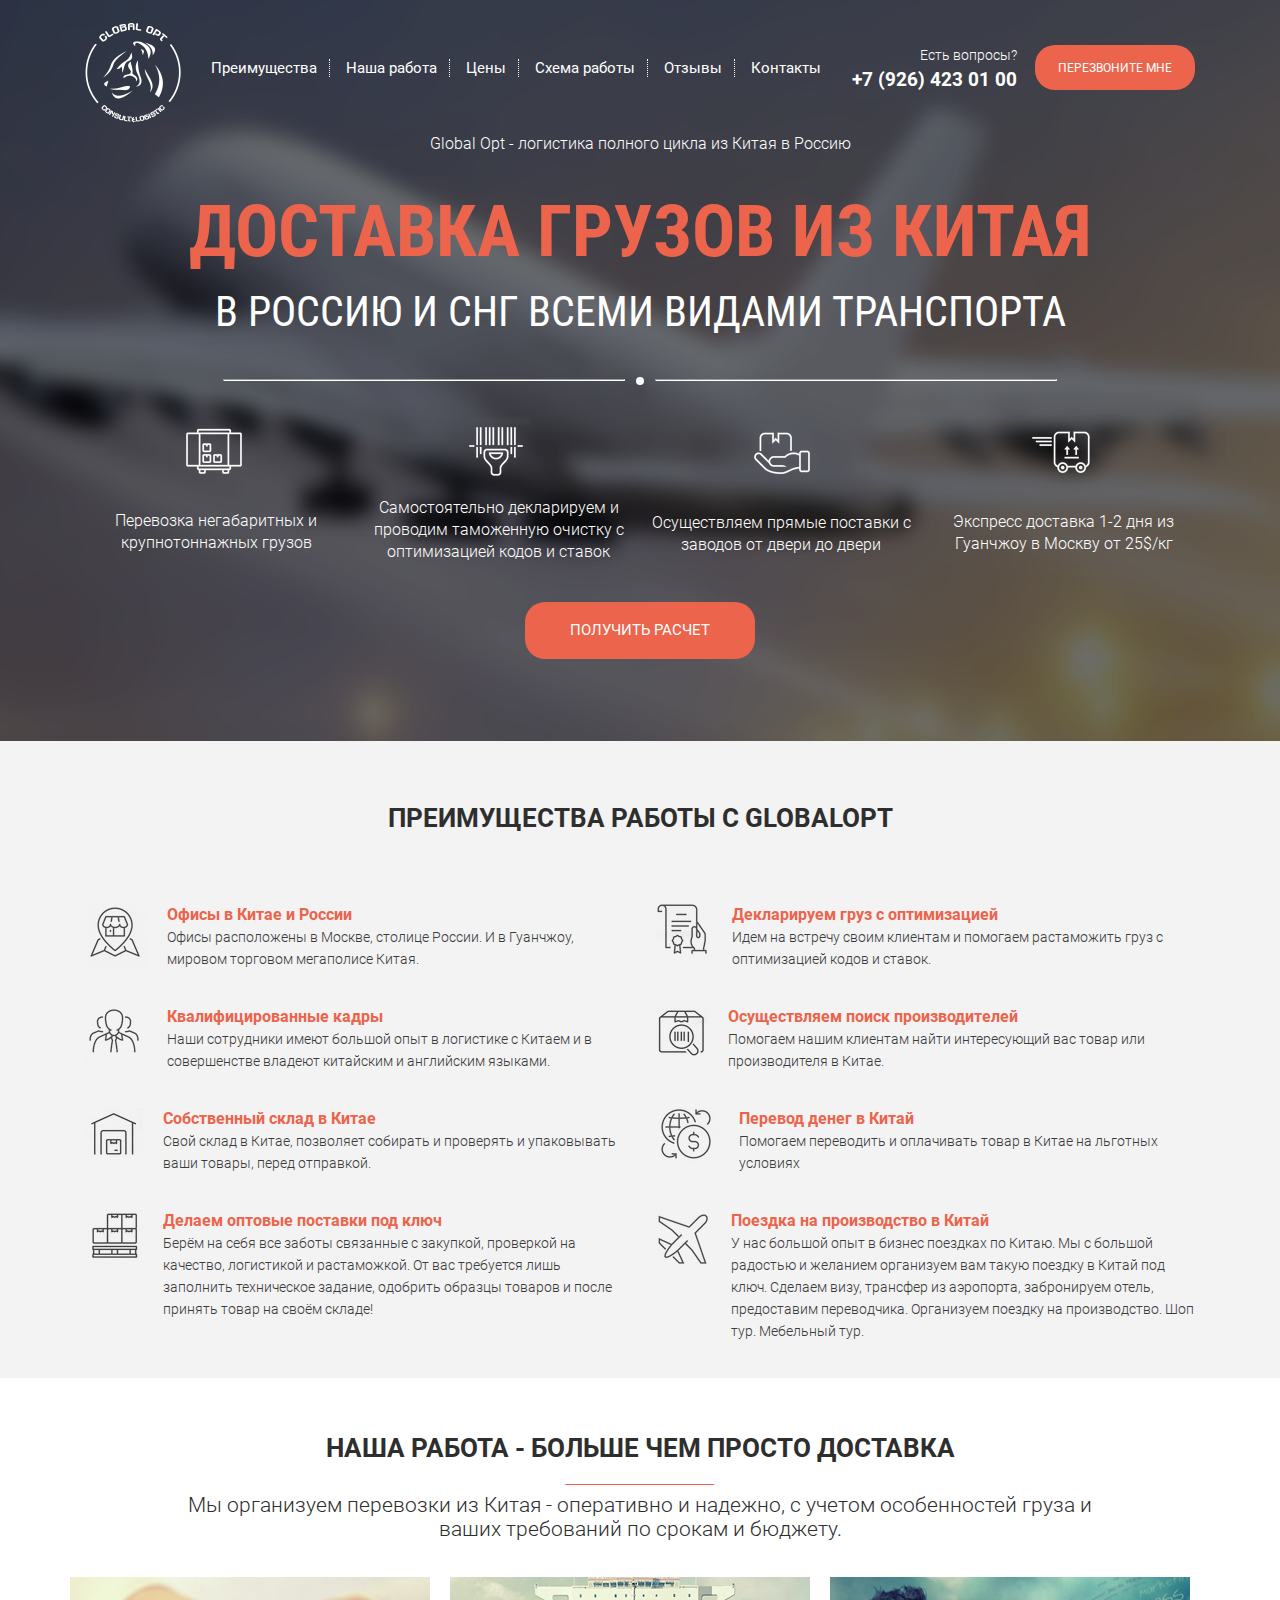
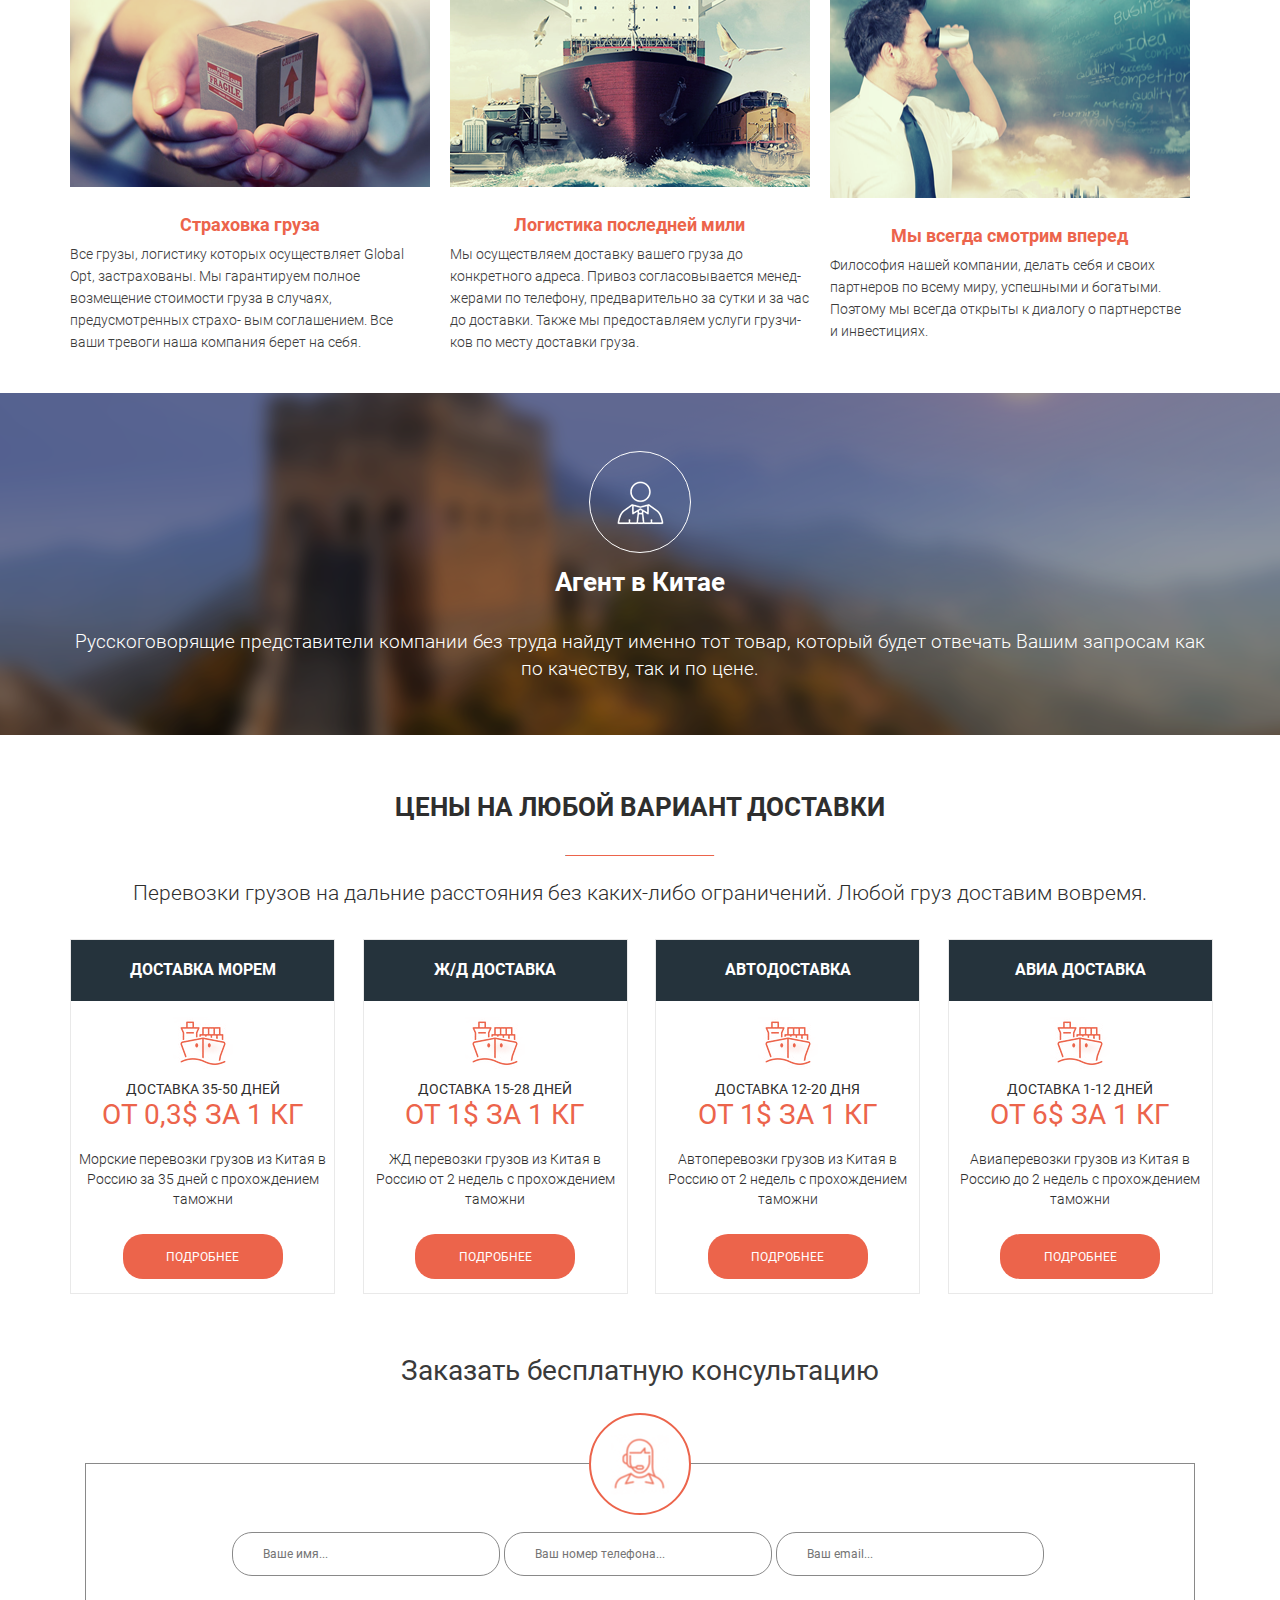
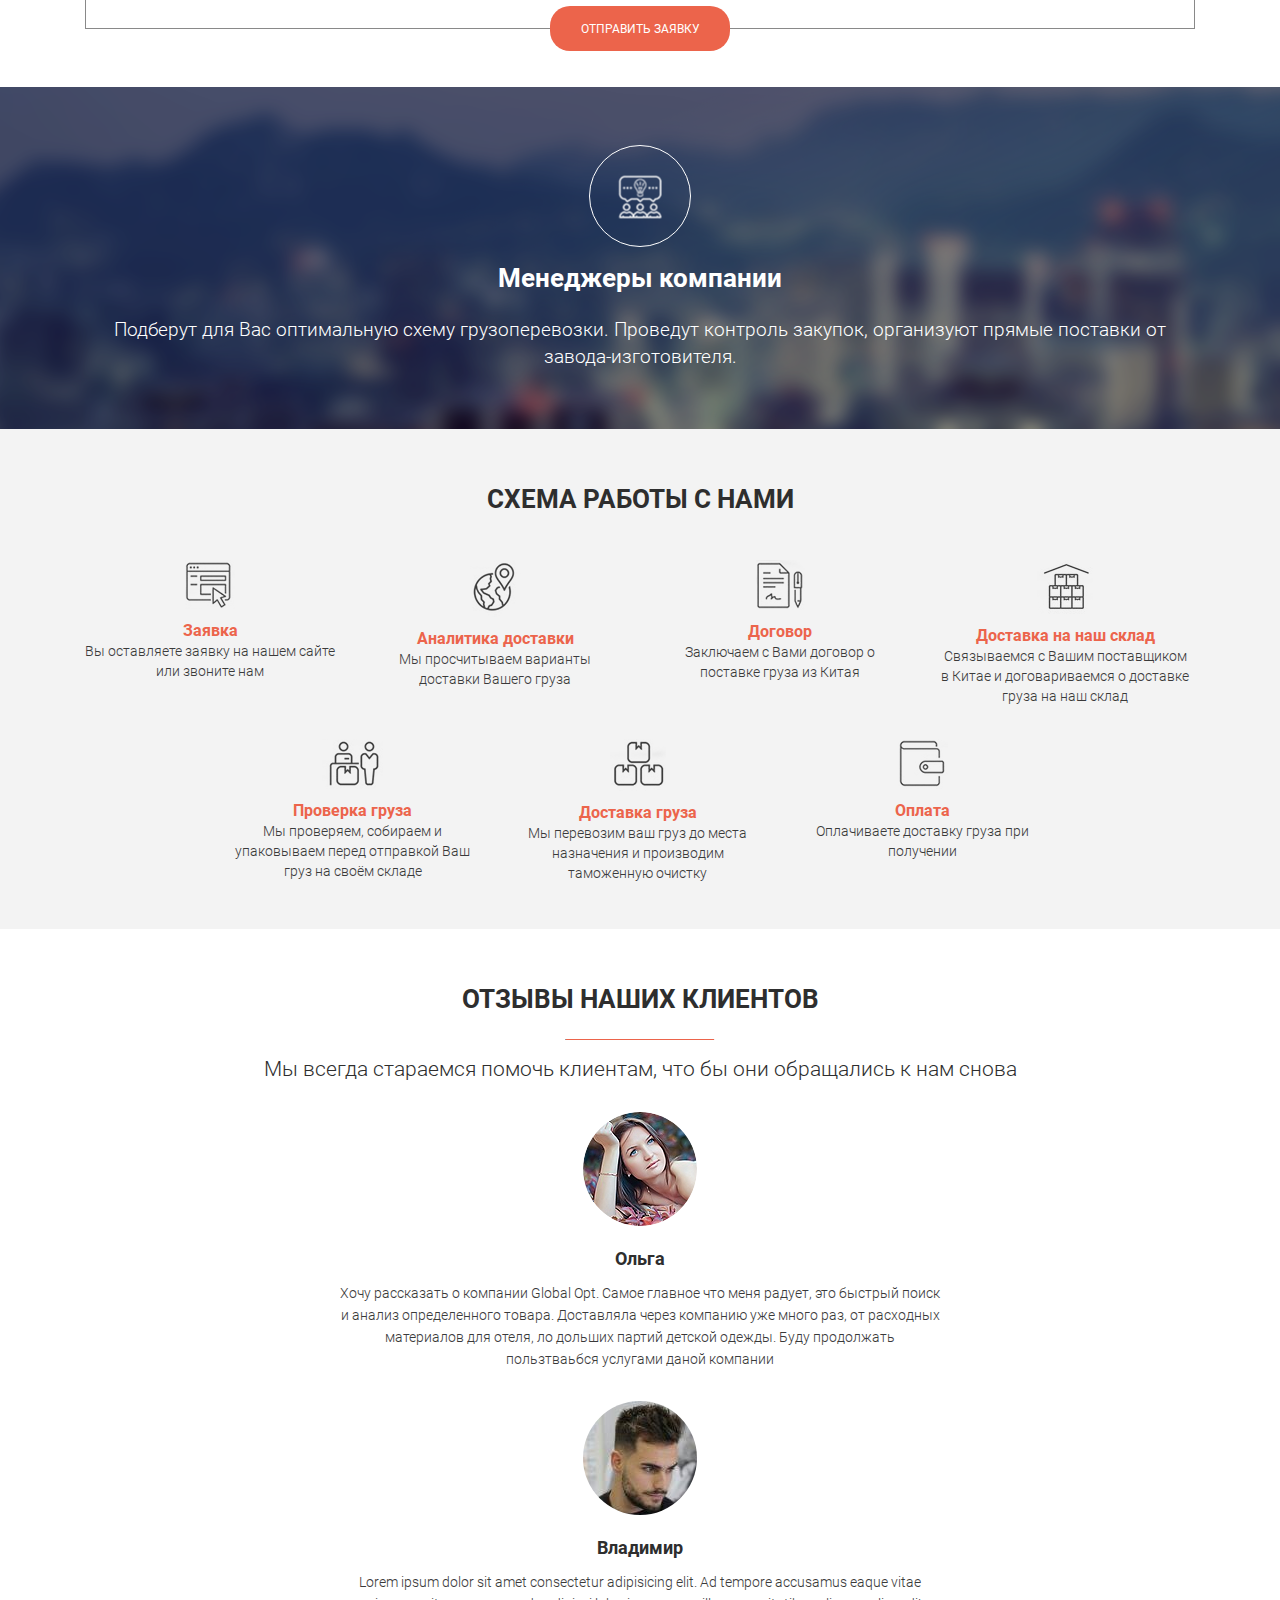
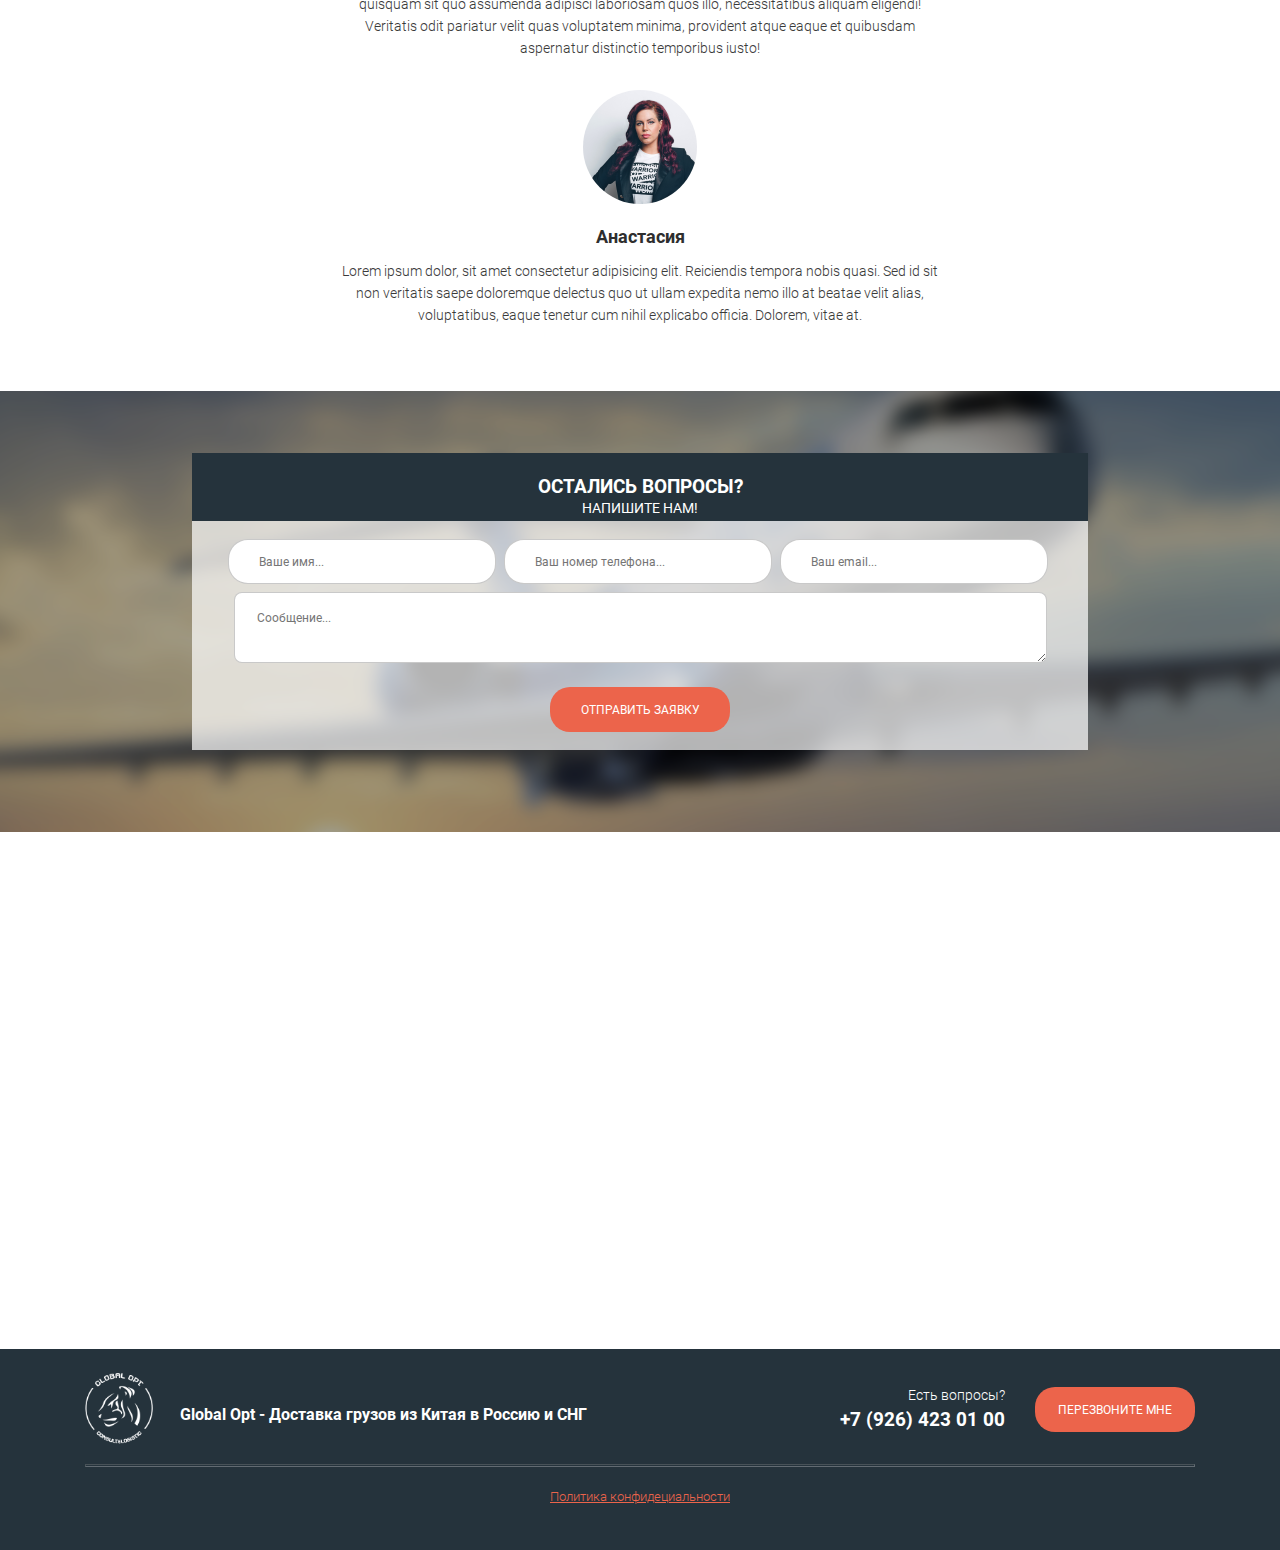
==== commit b8a7d535: "add mobile version" ====
--- a/glopt/index.html
+++ b/glopt/index.html
@@ -1 +1 @@
-<!DOCTYPE html><html lang="ru"><head><meta charset="UTF-8"><meta name="viewport" content="width=device-width,initial-scale=1"><meta http-equiv="X-UA-Compatible" content="ie=edge"><link rel="stylesheet" href="fonts/stylesheet.css"><link rel="stylesheet" href="css/all.min.css"><link rel="stylesheet" href="css/style.min.css"><title>ДОСТАВКА ГРУЗОВ ИЗ КИТАЯ</title></head><body><header class="header"><div class="container"><div class="header__menu"><a href=""><img src="img/icons/logo.svg" alt="logo" class="header__logo"></a><nav class="nav"><a href="#" class="header__links">Преимущества</a> <a href="#" class="header__links">Наша работа</a> <a href="#" class="header__links">Цены</a> <a href="#" class="header__links">Схема работы</a> <a href="#" class="header__links">Отзывы</a> <a href="#" class="header__links">Контакты</a></nav><div class="header__contacts"><a class="header__contacts__quest" href="#">Есть вопросы?</a> <a class="header__contacts__tel" href="tel:+79264230100">+7 (926) 423 01 00</a></div><button data-modal="consultation" class="buttons buttons_cal">Перезвоните мне</button></div><div class="header__sup">Global Opt - логистика полного цикла из Китая в Россию</div><h1>ДОСТАВКА ГРУЗОВ ИЗ КИТАЯ</h1><div class="header__sub">В РОССИЮ И СНГ ВСЕМИ ВИДАМИ ТРАНСПОРТА</div><div class="header__line"><hr class="first"><div class="dot">.</div><hr class="second"></div><div class="header__block"><div class="header__block__icon"><img src="img/icons/trans.png" alt="icon"><div class="header__block__icon__descr">Перевозка негабаритных и крупнотоннажных грузов</div></div><div class="header__block__icon"><img src="img/icons/declaretion.png" alt="icon"><div class="header__block__icon__descr">Самостоятельно декларируем и проводим таможенную очистку с оптимизацией кодов и ставок</div></div><div class="header__block__icon"><img src="img/icons/to-door.png" alt="icon"><div class="header__block__icon__descr">Осуществляем прямые поставки с заводов от двери до двери</div></div><div class="header__block__icon"><img src="img/icons/shipped.png" alt="icon"><div class="header__block__icon__descr">Экспресс доставка 1-2 дня из Гуанчжоу в Москву от 25$/кг</div></div></div><button data-modal="consultation" class="buttons buttons_payment">Получить расчет</button></div></header><section class="advantages"><div class="container"><div class="row"><div class="col-12"><h2>Преимущества работы с GlobalOpt</h2></div></div><div class="row"><div class="col-6"><div class="advantages__block"><img src="img/icons/office.png" alt="icon"><div class="advantages__block__descr"><span>Офисы в Китае и России</span><br>Офисы расположены в Москве, столице России. И в Гуанчжоу, мировом торговом мегаполисе Китая.</div></div></div><div class="col-6"><div class="advantages__block"><img src="img/icons/decl.png" alt="icon"><div class="advantages__block__descr"><span>Декларируем груз с оптимизацией</span><br>Идем на встречу своим клиентам и помогаем растаможить груз с оптимизацией кодов и ставок.</div></div></div><div class="col-6"><div class="advantages__block"><img src="img/icons/staff.png" alt="icon"><div class="advantages__block__descr"><span>Квалифицированные кадры</span><br>Наши сотрудники имеют большой опыт в логистике с Китаем и в совершенстве владеют китайским и английским языками.</div></div></div><div class="col-6"><div class="advantages__block"><img src="img/icons/search.png" alt="icon"><div class="advantages__block__descr"><span>Осуществляем поиск производителей</span><br>Помогаем нашим клиентам найти интересующий вас товар или производителя в Китае.</div></div></div><div class="col-6"><div class="advantages__block"><img src="img/icons/stock.png" alt="icon"><div class="advantages__block__descr"><span>Собственный склад в Китае</span><br>Свой склад в Китае, позволяет собирать и проверять и упаковывать ваши товары, перед отправкой.</div></div></div><div class="col-6"><div class="advantages__block"><img src="img/icons/money.png" alt="icon"><div class="advantages__block__descr"><span>Перевод денег в Китай</span><br>Помогаем переводить и оплачивать товар в Китае на льготных условиях</div></div></div><div class="col-6"><div class="advantages__block"><img src="img/icons/wholesale.png" alt="icon"><div class="advantages__block__descr"><span>Делаем оптовые поставки под ключ</span><br>Берём на себя все заботы связанные с закупкой, проверкой на качество, логистикой и растаможкой. От вас требуется лишь заполнить техническое задание, одобрить образцы товаров и после принять товар на своём складе!</div></div></div><div class="col-6"><div class="advantages__block"><img src="img/icons/plane.png" alt="icon"><div class="advantages__block__descr"><span>Поездка на производство в Китай</span><br>У нас большой опыт в бизнес поездках по Китаю. Мы с большой радостью и желанием организуем вам такую поездку в Китай под ключ. Сделаем визу, трансфер из аэропорта, забронируем отель, предоставим переводчика. Организуем поездку на производство. Шоп тур. Мебельный тур.</div></div></div></div></div></section><section class="our-work"><div class="container"><div class="row"><div class="col-12"><h2>Наша работа - больше чем просто доставка</h2></div><hr><div class="col-10 offset-1"><div class="our-work__descr">Мы организуем перевозки из Китая - оперативно и надежно, с учетом особенностей груза и ваших требований по срокам и бюджету.</div></div><div class="our-work__blocks"><div class="our-work__blocks__block"><img src="img/cargo-insurance.png" alt="image"><div class="our-work__blocks__block__descr"><span>Страховка груза</span><br>Все грузы, логистику которых осуществляет Global Opt, застрахованы. Мы гарантируем полное возмещение стоимости груза в случаях, предусмотренных страхо- вым соглашением. Все ваши тревоги наша компания берет на себя.</div></div><div class="our-work__blocks__block"><img src="img/last-mile.png" alt="image"><div class="our-work__blocks__block__descr"><span>Логистика последней мили</span><br>Мы осуществляем доставку вашего груза до конкретного адреса. Привоз согласовывается менед- жерами по телефону, предварительно за сутки и за час до доставки. Также мы предоставляем услуги грузчи- ков по месту доставки груза.</div></div><div class="our-work__blocks__block"><img src="img/looking-forward.png" alt="image"><div class="our-work__blocks__block__descr"><span>Мы всегда смотрим вперед</span><br>Философия нашей компании, делать себя и своих партнеров по всему миру, успешными и богатыми. Поэтому мы всегда открыты к диалогу о партнерстве и инвестициях.</div></div></div></div></div></section><section class="agent"><div class="container"><div class="row"><div class="col-2 offset-5"><div class="agent__icon"><img src="img/icons/man-icon.png" alt="icon"></div></div><div class="col-12"><h2>Агент в Китае</h2></div><div class="agent__descr">Русскоговорящие представители компании без труда найдут именно тот товар, который будет отвечать Вашим запросам как по качеству, так и по цене.</div></div></div></section><section class="shipped"><div class="container"><div class="row"><div class="col-12"><h2>Цены на любой вариант доставки</h2></div><div class="col-12"><hr></div><div class="col-12"><div class="shipped__descr">Перевозки грузов на дальние расстояния без каких-либо ограничений. Любой груз доставим вовремя.</div></div><div class="row shipped__blocks"><div class="col-3"><div class="shipped__blocks__block"><div class="shipped__blocks__block__up">Доставка морем</div><img src="img/icons/sea-shipped.png" alt="icons"><div class="shipped__blocks__block__descr"><div class="shipped__blocks__block__descr__sup">Доставка 35-50 дней<br><span>от 0,3$ за 1 кг</span></div><div class="shipped__blocks__block__descr__text">Морские перевозки грузов из Китая в Россию за 35 дней с прохождением таможни</div></div><button data-modal="consultation" class="buttons buttons_shipped">Подробнее</button></div></div><div class="col-3"><div class="shipped__blocks__block"><div class="shipped__blocks__block__up">Ж/Д доставка</div><img src="img/icons/sea-shipped.png" alt="icons"><div class="shipped__blocks__block__descr"><div class="shipped__blocks__block__descr__sup">Доставка 15-28 дней<br><span>от 1$ за 1 кг</span></div><div class="shipped__blocks__block__descr__text">ЖД перевозки грузов из Китая в Россию от 2 недель с прохождением таможни</div></div><button data-modal="consultation" class="buttons buttons_shipped">Подробнее</button></div></div><div class="col-3"><div class="shipped__blocks__block"><div class="shipped__blocks__block__up">Автодоставка</div><img src="img/icons/sea-shipped.png" alt="icons"><div class="shipped__blocks__block__descr"><div class="shipped__blocks__block__descr__sup">Доставка 12-20 дня<br><span>от 1$ за 1 кг</span></div><div class="shipped__blocks__block__descr__text">Автоперевозки грузов из Китая в Россию от 2 недель с прохождением таможни</div></div><button data-modal="consultation" class="buttons buttons_shipped">Подробнее</button></div></div><div class="col-3"><div class="shipped__blocks__block"><div class="shipped__blocks__block__up">Авиа доставка</div><img src="img/icons/sea-shipped.png" alt="icons"><div class="shipped__blocks__block__descr"><div class="shipped__blocks__block__descr__sup">Доставка 1-12 дней<br><span>от 6$ за 1 кг</span></div><div class="shipped__blocks__block__descr__text">Авиаперевозки грузов из Китая в Россию до 2 недель с прохождением таможни</div></div><button data-modal="consultation" class="buttons buttons_shipped">Подробнее</button></div></div></div></div></div></section><section class="consultation"><div class="container"><h2>Заказать бесплатную консультацию</h2><form action="" class="consultation__form"><div class="consultation__form__icon"><img src="img/icons/consultation-icon.png" alt="icon"></div><div class="input"><input required placeholder="Ваше имя..." name="name" type="text"> <input required placeholder="Ваш номер телефона... " name="telephone" type="text"> <input required placeholder="Ваш email..." name="email" type="text"></div><button class="buttons buttons_consultation">отправить заявку</button></form></div></section><section class="managers"><div class="container"><div class="managers__icon"><img src="img/icons/managers-icon.png" alt="icon"></div><h2>Менеджеры компании</h2><div class="managers__descr">Подберут для Вас оптимальную схему грузоперевозки. Проведут контроль закупок, организуют прямые поставки от завода-изготовителя.</div></div></section><section class="scheme-of-work"><div class="container"><h2>Схема работы с нами</h2><div class="row scheme-of-work__blocks"><div class="col-3"><div class="scheme-of-work__block"><img src="img/icons/request.png" alt="icon"><div class="scheme-of-work__block__descr"><span>Заявка</span><br>Вы оставляете заявку на нашем сайте или звоните нам</div></div></div><div class="col-3"><div class="scheme-of-work__block"><img src="img/icons/planet.png" alt="icon"><div class="scheme-of-work__block__descr"><span>Аналитика доставки</span><br>Мы просчитываем варианты доставки Вашего груза</div></div></div><div class="col-3"><div class="scheme-of-work__block"><img src="img/icons/contract.png" alt="icon"><div class="scheme-of-work__block__descr"><span>Договор</span><br>Заключаем с Вами договор о поставке груза из Китая</div></div></div><div class="col-3"><div class="scheme-of-work__block"><img src="img/icons/our-stock.png" alt="icon"><div class="scheme-of-work__block__descr"><span>Доставка на наш склад</span><br>Связываемся с Вашим поставщиком в Китае и договариваемся о доставке груза на наш склад</div></div></div><div class="col-3"><div class="scheme-of-work__block"><img src="img/icons/cargo-check.png" alt="icon"><div class="scheme-of-work__block__descr"><span>Проверка груза</span><br>Мы проверяем, собираем и упаковываем перед отправкой Ваш груз на своём складе</div></div></div><div class="col-3"><div class="scheme-of-work__block"><img src="img/icons/cargo-ship.png" alt="icon"><div class="scheme-of-work__block__descr"><span>Доставка груза</span><br>Мы перевозим ваш груз до места назначения и производим таможенную очистку</div></div></div><div class="col-3"><div class="scheme-of-work__block"><img src="img/icons/wallet.png" alt="icon"><div class="scheme-of-work__block__descr"><span>Оплата</span><br>Оплачиваете доставку груза при получении</div></div></div></div></div></section><section class="review"><div class="container"><h2>отзывы наших клиентов</h2><hr><div class="review__descr">Мы всегда стараемся помочь клиентам, что бы они обращались к нам снова</div><div class="review__block"><div class="review__block__img"><img class="review_images" src="img/review-active.png" alt="review-foto"></div><div class="review__block__name">Ольга</div><div class="review__block__descr">Хочу рассказать о компании Global Opt. Самое главное что меня радует, это быстрый поиск и анализ определенного товара. Доставляла через компанию уже много раз, от расходных материалов для отеля, ло дольших партий детской одежды. Буду продолжать пользтваьбся услугами даной компании</div></div><div class="review__block"><div class="review__block__img"><img class="review_images" src="img/review2.png" alt="review-foto"></div><div class="review__block__name">Владимир</div><div class="review__block__descr">Lorem ipsum dolor sit amet consectetur adipisicing elit. Ad tempore accusamus eaque vitae quisquam sit quo assumenda adipisci laboriosam quos illo, necessitatibus aliquam eligendi! Veritatis odit pariatur velit quas voluptatem minima, provident atque eaque et quibusdam aspernatur distinctio temporibus iusto!</div></div><div class="review__block"><div class="review__block__img"><img class="review_images" src="img/review3.png" alt="review-foto"></div><div class="review__block__name">Анастасия</div><div class="review__block__descr">Lorem ipsum dolor, sit amet consectetur adipisicing elit. Reiciendis tempora nobis quasi. Sed id sit non veritatis saepe doloremque delectus quo ut ullam expedita nemo illo at beatae velit alias, voluptatibus, eaque tenetur cum nihil explicabo officia. Dolorem, vitae at.</div></div></div></section><section class="questions"><div class="container"><form action="" class="questions__form"><div class="questions__form__black-fon"><h2>Остались вопросы?</h2><div class="write__us">Напишите нам!</div></div><div class="questions__form__white-fon"><input required placeholder="Ваше имя..." name="name" type="text"> <input required placeholder="Ваш номер телефона... " name="telephone" type="number"> <input required placeholder="Ваш email..." name="email" type="mail"> <textarea placeholder="Сообщение..." class="form__message" required name="message" type="text"></textarea> <button class="buttons buttons_questions">Отправить заявку</button></div></form></div></section><div class="map"><iframe src="https://www.google.com/maps/embed?pb=!1m18!1m12!1m3!1d3564.687176905163!2d37.62370400263007!3d55.7478655762902!2m3!1f0!2f0!3f0!3m2!1i1024!2i768!4f13.1!3m3!1m2!1s0x46b54af8f4b2bb81%3A0x45d8b81f41916c35!2z0KHQsNC00L7QstC90LjRh9C10YHQutCw0Y8g0YPQuy4sIDUsINCc0L7RgdC60LLQsCwg0KDQvtGB0YHQuNGPLCAxMTUwMzU!5e0!3m2!1sru!2sua!4v1566889357330!5m2!1sru!2sua" width="100%" height="500" frameborder="0" style="border:0;" allowfullscreen=""></iframe></div><footer class="footer"><div class="container"><div class="row"><div class="col-1"><img src="img/icons/logo.svg" alt="icon"></div><div class="col-5"><h2>Global Opt - Доставка грузов из Китая в Россию и СНГ</h2></div><div class="col-3 offset-1 footer__contact">Есть вопросы?<br><a href="tel:+79264230100">+7 (926) 423 01 00</a></div><div class="col-2"><button data-modal="consultation" class="buttons buttons_footer">Перезвоните мне</button></div></div><hr><a class="politics" href="#">Политика конфидециальности</a></div></footer><div class="overlay"><div class="modal modal__consultation" id="consultation"><div id="modal-close" class="modal__close">&times;</div><form action="#"><div class="modal__title">Заказать консультацию<br></div><input name="name" required type="text" placeholder="Ваше имя..."> <input name="phone" required placeholder="Ваш телефон..."> <input name="email" required type="email" placeholder="Ваш E-mail..."> <button class="buttons buttons_form">заказать кОНСУЛЬТАЦИЮ</button></form></div><div class="modal__thanks" id="thanks"><div class="modal__close">&times;</div><div class="modal__title">Спасибо за вашу заявку!<br><span>Наш менеджер свяжется с вами в ближайшее время!</span></div></div></div><script src="https://cdnjs.cloudflare.com/ajax/libs/jquery/3.4.1/jquery.min.js"></script><script src="js/js.js"></script></body></html>+<!DOCTYPE html><html lang="ru"><head><meta charset="UTF-8"><meta name="viewport" content="width=device-width,initial-scale=1"><meta http-equiv="X-UA-Compatible" content="ie=edge"><link rel="stylesheet" href="fonts/stylesheet.css"><link rel="stylesheet" href="css/all.min.css"><link rel="stylesheet" href="css/style.min.css"><title>ДОСТАВКА ГРУЗОВ ИЗ КИТАЯ</title></head><body><header class="header"><div id="gamburger" class="gamburger"><span></span> <span></span> <span></span></div><div class="container"><div class="header__menu"><a class="header_logo-link" href=""><img src="img/icons/logo.svg" alt="logo" class="header__logo"></a><nav class="nav"><a href="#" class="header__links">Преимущества</a> <a href="#" class="header__links">Наша работа</a> <a href="#" class="header__links">Цены</a> <a href="#" class="header__links">Схема работы</a> <a href="#" class="header__links">Отзывы</a> <a href="#" class="header__links">Контакты</a></nav><div class="header__contacts"><a class="header__contacts__quest" href="#">Есть вопросы?</a> <a class="header__contacts__tel" href="tel:+79264230100">+7 (926) 423 01 00</a></div><button data-modal="consultation" class="buttons buttons_cal">Перезвоните мне</button></div><div class="header__sup">Global Opt - логистика полного цикла из Китая в Россию</div><h1>ДОСТАВКА ГРУЗОВ ИЗ КИТАЯ</h1><div class="header__sub">В РОССИЮ И СНГ ВСЕМИ ВИДАМИ ТРАНСПОРТА</div><div class="header__line"><hr class="first"><div class="dot">.</div><hr class="second"></div><div class="header__block"><div class="header__block__icon"><img src="img/icons/trans.png" alt="icon"><div class="header__block__icon__descr">Перевозка негабаритных и крупнотоннажных грузов</div></div><div class="header__block__icon"><img src="img/icons/declaretion.png" alt="icon"><div class="header__block__icon__descr">Самостоятельно декларируем и проводим таможенную очистку с оптимизацией кодов и ставок</div></div><div class="header__block__icon"><img src="img/icons/to-door.png" alt="icon"><div class="header__block__icon__descr">Осуществляем прямые поставки с заводов от двери до двери</div></div><div class="header__block__icon"><img src="img/icons/shipped.png" alt="icon"><div class="header__block__icon__descr">Экспресс доставка 1-2 дня из Гуанчжоу в Москву от 25$/кг</div></div></div><button data-modal="consultation" class="buttons buttons_payment">Получить расчет</button></div></header><section class="advantages"><div class="container"><div class="row"><div class="col-12"><h2>Преимущества работы с GlobalOpt</h2></div></div><div class="row"><div class="col-12 col-sm-6"><div class="advantages__block"><img src="img/icons/office.png" alt="icon"><div class="advantages__block__descr"><span>Офисы в Китае и России</span><br>Офисы расположены в Москве, столице России. И в Гуанчжоу, мировом торговом мегаполисе Китая.</div></div></div><div class="col-12 col-sm-6"><div class="advantages__block"><img src="img/icons/decl.png" alt="icon"><div class="advantages__block__descr"><span>Декларируем груз с оптимизацией</span><br>Идем на встречу своим клиентам и помогаем растаможить груз с оптимизацией кодов и ставок.</div></div></div><div class="col-12 col-sm-6"><div class="advantages__block"><img src="img/icons/staff.png" alt="icon"><div class="advantages__block__descr"><span>Квалифицированные кадры</span><br>Наши сотрудники имеют большой опыт в логистике с Китаем и в совершенстве владеют китайским и английским языками.</div></div></div><div class="col-12 col-sm-6"><div class="advantages__block"><img src="img/icons/search.png" alt="icon"><div class="advantages__block__descr"><span>Осуществляем поиск производителей</span><br>Помогаем нашим клиентам найти интересующий вас товар или производителя в Китае.</div></div></div><div class="col-12 col-sm-6"><div class="advantages__block"><img src="img/icons/stock.png" alt="icon"><div class="advantages__block__descr"><span>Собственный склад в Китае</span><br>Свой склад в Китае, позволяет собирать и проверять и упаковывать ваши товары, перед отправкой.</div></div></div><div class="col-12 col-sm-6"><div class="advantages__block"><img src="img/icons/money.png" alt="icon"><div class="advantages__block__descr"><span>Перевод денег в Китай</span><br>Помогаем переводить и оплачивать товар в Китае на льготных условиях</div></div></div><div class="col-12 col-sm-6"><div class="advantages__block"><img src="img/icons/wholesale.png" alt="icon"><div class="advantages__block__descr"><span>Делаем оптовые поставки под ключ</span><br>Берём на себя все заботы связанные с закупкой, проверкой на качество, логистикой и растаможкой. От вас требуется лишь заполнить техническое задание, одобрить образцы товаров и после принять товар на своём складе!</div></div></div><div class="col-12 col-sm-6"><div class="advantages__block"><img src="img/icons/plane.png" alt="icon"><div class="advantages__block__descr"><span>Поездка на производство в Китай</span><br>У нас большой опыт в бизнес поездках по Китаю. Мы с большой радостью и желанием организуем вам такую поездку в Китай под ключ. Сделаем визу, трансфер из аэропорта, забронируем отель, предоставим переводчика. Организуем поездку на производство. Шоп тур. Мебельный тур.</div></div></div></div></div></section><section class="our-work"><div class="container"><div class="row"><div class="col-12"><h2>Наша работа - больше чем просто доставка</h2></div><hr><div class="col-10 offset-1"><div class="our-work__descr">Мы организуем перевозки из Китая - оперативно и надежно, с учетом особенностей груза и ваших требований по срокам и бюджету.</div></div><div class="our-work__blocks"><div class="our-work__blocks__block"><img src="img/cargo-insurance.png" alt="image"><div class="our-work__blocks__block__descr"><span>Страховка груза</span><br>Все грузы, логистику которых осуществляет Global Opt, застрахованы. Мы гарантируем полное возмещение стоимости груза в случаях, предусмотренных страхо- вым соглашением. Все ваши тревоги наша компания берет на себя.</div></div><div class="our-work__blocks__block"><img src="img/last-mile.png" alt="image"><div class="our-work__blocks__block__descr"><span>Логистика последней мили</span><br>Мы осуществляем доставку вашего груза до конкретного адреса. Привоз согласовывается менед- жерами по телефону, предварительно за сутки и за час до доставки. Также мы предоставляем услуги грузчи- ков по месту доставки груза.</div></div><div class="our-work__blocks__block"><img src="img/looking-forward.png" alt="image"><div class="our-work__blocks__block__descr"><span>Мы всегда смотрим вперед</span><br>Философия нашей компании, делать себя и своих партнеров по всему миру, успешными и богатыми. Поэтому мы всегда открыты к диалогу о партнерстве и инвестициях.</div></div></div></div></div></section><section class="agent"><div class="container"><div class="row"><div class="col-8 offset-2 col-sm-2 offset-sm-5"><div class="agent__icon"><img src="img/icons/man-icon.png" alt="icon"></div></div><div class="col-12"><h2>Агент в Китае</h2></div><div class="agent__descr">Русскоговорящие представители компании без труда найдут именно тот товар, который будет отвечать Вашим запросам как по качеству, так и по цене.</div></div></div></section><section class="shipped"><div class="container"><div class="row"><div class="col-12"><h2>Цены на любой вариант доставки</h2></div><div class="col-12"><hr></div><div class="col-12"><div class="shipped__descr">Перевозки грузов на дальние расстояния без каких-либо ограничений. Любой груз доставим вовремя.</div></div><div class="row shipped__blocks"><div class="col-xl-3 col-lg-4"><div class="shipped__blocks__block"><div class="shipped__blocks__block__up">Доставка морем</div><img src="img/icons/sea-shipped.png" alt="icons"><div class="shipped__blocks__block__descr"><div class="shipped__blocks__block__descr__sup">Доставка 35-50 дней<br><span>от 0,3$ за 1 кг</span></div><div class="shipped__blocks__block__descr__text">Морские перевозки грузов из Китая в Россию за 35 дней с прохождением таможни</div></div><button data-modal="consultation" class="buttons buttons_shipped">Подробнее</button></div></div><div class="col-xl-3 col-lg-4"><div class="shipped__blocks__block"><div class="shipped__blocks__block__up">Ж/Д доставка</div><img src="img/icons/sea-shipped.png" alt="icons"><div class="shipped__blocks__block__descr"><div class="shipped__blocks__block__descr__sup">Доставка 15-28 дней<br><span>от 1$ за 1 кг</span></div><div class="shipped__blocks__block__descr__text">ЖД перевозки грузов из Китая в Россию от 2 недель с прохождением таможни</div></div><button data-modal="consultation" class="buttons buttons_shipped">Подробнее</button></div></div><div class="col-xl-3 col-lg-4"><div class="shipped__blocks__block"><div class="shipped__blocks__block__up">Автодоставка</div><img src="img/icons/sea-shipped.png" alt="icons"><div class="shipped__blocks__block__descr"><div class="shipped__blocks__block__descr__sup">Доставка 12-20 дня<br><span>от 1$ за 1 кг</span></div><div class="shipped__blocks__block__descr__text">Автоперевозки грузов из Китая в Россию от 2 недель с прохождением таможни</div></div><button data-modal="consultation" class="buttons buttons_shipped">Подробнее</button></div></div><div class="col-xl-3 col-lg-4"><div class="shipped__blocks__block"><div class="shipped__blocks__block__up">Авиа доставка</div><img src="img/icons/sea-shipped.png" alt="icons"><div class="shipped__blocks__block__descr"><div class="shipped__blocks__block__descr__sup">Доставка 1-12 дней<br><span>от 6$ за 1 кг</span></div><div class="shipped__blocks__block__descr__text">Авиаперевозки грузов из Китая в Россию до 2 недель с прохождением таможни</div></div><button data-modal="consultation" class="buttons buttons_shipped">Подробнее</button></div></div></div></div></div></section><section class="consultation"><div class="container"><h2>Заказать бесплатную консультацию</h2><form action="#" class="consultation__form"><div class="consultation__form__icon"><img src="img/icons/consultation-icon.png" alt="icon"></div><div class="input"><input required placeholder="Ваше имя..." name="name" type="text"> <input required placeholder="Ваш номер телефона... " name="telephone" type="text"> <input required placeholder="Ваш email..." name="email" type="email"></div><button class="buttons buttons_consultation">отправить заявку</button></form></div></section><section class="managers"><div class="container"><div class="managers__icon"><img src="img/icons/managers-icon.png" alt="icon"></div><h2>Менеджеры компании</h2><div class="managers__descr">Подберут для Вас оптимальную схему грузоперевозки. Проведут контроль закупок, организуют прямые поставки от завода-изготовителя.</div></div></section><section class="scheme-of-work"><div class="container"><h2>Схема работы с нами</h2><div class="row scheme-of-work__blocks"><div class="col-xl-3 offset-xl-0 col-lg-5 offset-lg-1"><div class="scheme-of-work__block"><img src="img/icons/request.png" alt="icon"><div class="scheme-of-work__block__descr"><span>Заявка</span><br>Вы оставляете заявку на нашем сайте или звоните нам</div></div></div><div class="col-xl-3 offset-xl-0 col-lg-5 offset-lg-1"><div class="scheme-of-work__block"><img src="img/icons/planet.png" alt="icon"><div class="scheme-of-work__block__descr"><span>Аналитика доставки</span><br>Мы просчитываем варианты доставки Вашего груза</div></div></div><div class="col-xl-3 offset-xl-0 col-lg-5 offset-lg-1"><div class="scheme-of-work__block"><img src="img/icons/contract.png" alt="icon"><div class="scheme-of-work__block__descr"><span>Договор</span><br>Заключаем с Вами договор о поставке груза из Китая</div></div></div><div class="col-xl-3 offset-xl-0 col-lg-5 offset-lg-1"><div class="scheme-of-work__block"><img src="img/icons/our-stock.png" alt="icon"><div class="scheme-of-work__block__descr"><span>Доставка на наш склад</span><br>Связываемся с Вашим поставщиком в Китае и договариваемся о доставке груза на наш склад</div></div></div><div class="col-xl-3 offset-xl-0 col-lg-5 offset-lg-1"><div class="scheme-of-work__block"><img src="img/icons/cargo-check.png" alt="icon"><div class="scheme-of-work__block__descr"><span>Проверка груза</span><br>Мы проверяем, собираем и упаковываем перед отправкой Ваш груз на своём складе</div></div></div><div class="col-xl-3 offset-xl-0 col-lg-5 offset-lg-1"><div class="scheme-of-work__block"><img src="img/icons/cargo-ship.png" alt="icon"><div class="scheme-of-work__block__descr"><span>Доставка груза</span><br>Мы перевозим ваш груз до места назначения и производим таможенную очистку</div></div></div><div class="col-xl-3 offset-xl-0 col-lg-5 offset-lg-1"><div class="scheme-of-work__block"><img src="img/icons/wallet.png" alt="icon"><div class="scheme-of-work__block__descr"><span>Оплата</span><br>Оплачиваете доставку груза при получении</div></div></div></div></div></section><section class="review"><div class="container"><h2>отзывы наших клиентов</h2><hr><div class="review__descr">Мы всегда стараемся помочь клиентам, что бы они обращались к нам снова</div><div class="review__block"><div class="review__block__img"><img class="review_images" src="img/review-active.png" alt="review-foto"></div><div class="review__block__name">Ольга</div><div class="review__block__descr">Хочу рассказать о компании Global Opt. Самое главное что меня радует, это быстрый поиск и анализ определенного товара. Доставляла через компанию уже много раз, от расходных материалов для отеля, ло дольших партий детской одежды. Буду продолжать пользтваьбся услугами даной компании</div></div><div class="review__block"><div class="review__block__img"><img class="review_images" src="img/review2.png" alt="review-foto"></div><div class="review__block__name">Владимир</div><div class="review__block__descr">Lorem ipsum dolor sit amet consectetur adipisicing elit. Ad tempore accusamus eaque vitae quisquam sit quo assumenda adipisci laboriosam quos illo, necessitatibus aliquam eligendi! Veritatis odit pariatur velit quas voluptatem minima, provident atque eaque et quibusdam aspernatur distinctio temporibus iusto!</div></div><div class="review__block"><div class="review__block__img"><img class="review_images" src="img/review3.png" alt="review-foto"></div><div class="review__block__name">Анастасия</div><div class="review__block__descr">Lorem ipsum dolor, sit amet consectetur adipisicing elit. Reiciendis tempora nobis quasi. Sed id sit non veritatis saepe doloremque delectus quo ut ullam expedita nemo illo at beatae velit alias, voluptatibus, eaque tenetur cum nihil explicabo officia. Dolorem, vitae at.</div></div></div></section><section class="questions"><div class="container"><form action="#" class="questions__form"><div class="questions__form__black-fon"><h2>Остались вопросы?</h2><div class="write__us">Напишите нам!</div></div><div class="questions__form__white-fon"><input required placeholder="Ваше имя..." name="name" type="text"> <input required placeholder="Ваш номер телефона... " name="telephone" type="number"> <input required placeholder="Ваш email..." name="email" type="email"> <textarea placeholder="Сообщение..." class="form__message" required minlength="10" name="message"></textarea> <button class="buttons buttons_questions">Отправить заявку</button></div></form></div></section><div class="map"><iframe src="https://www.google.com/maps/embed?pb=!1m18!1m12!1m3!1d3564.687176905163!2d37.62370400263007!3d55.7478655762902!2m3!1f0!2f0!3f0!3m2!1i1024!2i768!4f13.1!3m3!1m2!1s0x46b54af8f4b2bb81%3A0x45d8b81f41916c35!2z0KHQsNC00L7QstC90LjRh9C10YHQutCw0Y8g0YPQuy4sIDUsINCc0L7RgdC60LLQsCwg0KDQvtGB0YHQuNGPLCAxMTUwMzU!5e0!3m2!1sru!2sua!4v1566889357330!5m2!1sru!2sua" width="100%" height="500" style="border:0;" allowfullscreen=""></iframe></div><footer class="footer"><div class="container"><div class="row"><div class="col-lg-1 col-md-2 col-sm-12"><img src="img/icons/logo.svg" alt="icon"></div><div class="col-xl-5 col-lg-4 col-md-8 col-sm-12"><h2>Global Opt - Доставка грузов из Китая в Россию и СНГ</h2></div><div class="col-lg-3 offset-lg-1 col-md-3 offset-md-3 col-sm-12 footer__contact">Есть вопросы?<br><a href="tel:+79264230100">+7 (926) 423 01 00</a></div><div class="col-md-3 col-lg-1 col-sm-12"><button data-modal="consultation" class="buttons buttons_footer">Перезвоните мне</button></div></div><hr><a class="politics" href="#">Политика конфидециальности</a></div></footer><div class="overlay"><div class="modal modal__consultation" id="consultation"><div id="modal-close" class="modal__close">&times;</div><form action="#"><div class="modal__title">Заказать консультацию<br></div><input name="name" required type="text" placeholder="Ваше имя..."> <input name="phone" required placeholder="Ваш телефон..."> <input name="email" required type="email" placeholder="Ваш E-mail..."> <button class="buttons buttons_form">заказать кОНСУЛЬТАЦИЮ</button></form></div><div class="modal__thanks" id="thanks"><div class="modal__close">&times;</div><div class="modal__title">Спасибо за вашу заявку!<br><span>Наш менеджер свяжется с вами в ближайшее время!</span></div></div></div><script src="https://cdnjs.cloudflare.com/ajax/libs/jquery/3.4.1/jquery.min.js"></script><script src="js/js.js"></script></body></html>--- a/glopt/css/style.min.css
+++ b/glopt/css/style.min.css
@@ -1 +1 @@
-*{font-family:Roboto,sans-serif}.header{width:auto;min-height:680px;background:url(../img/header-bg.png) center center/cover no-repeat;padding-bottom:82px}.header .nav{line-height:90px}.header__menu{display:flex;justify-content:space-between;padding-top:23px}.header__logo{width:96px;height:100px}.header__links{color:#fff;font-size:15px;font-weight:400;border-right:1px dotted #fff;padding:0 12px;transition:.5s}.header__links:hover{color:#ec644b}.header__links:last-child{border:none}.header__contacts{display:flex;flex-direction:column;margin-top:22px}.header__contacts__quest{display:flex;justify-content:flex-end;color:#fff;font-size:14px;font-weight:300}.header__contacts__tel{color:#fff;font-size:19px;font-weight:700}.header__sup{color:#fff;font-size:16px;font-weight:300;text-align:center;margin-top:9px}.header h1{color:#ec644b;font-family:"Roboto Condensed";font-size:72px;font-weight:700;text-transform:uppercase;text-align:center;margin-top:22px}.header__sub{color:#fff;font-family:"Roboto Condensed";font-size:42px;font-weight:400;text-transform:uppercase;text-align:center;margin-top:-14px}.header__line{position:relative;margin-top:38px}.header__line hr.first{position:absolute;left:138px;top:-10px;width:36%;height:1px;background-color:#fff;border-bottom:none;z-index:1}.header__line hr.second{position:absolute;right:138px;top:-10px;width:36%;height:1px;background-color:#fff;border-bottom:none;z-index:1}.header__line .dot{display:inline;position:absolute;top:50%;left:50%;transform:translate(-50%,-50%);width:8px;height:8px;background-color:#fff;border-radius:100%;overflow:hidden;z-index:1}.header__block{display:flex;justify-content:space-between;margin-top:75px}.header__block__icon{display:flex;justify-content:center;flex-wrap:wrap;width:262px;align-items:center}.header__block__icon img{display:block;margin:0 auto}.header__block__icon__descr{color:#fff;font-size:16px;font-weight:300;line-height:22px;margin-top:16px;text-align:center}.buttons{background-color:#ec644b;color:#fff;font-size:12px;font-weight:400;border:none;border-radius:20px;text-transform:uppercase;text-align:center}.buttons_cal{width:160px;height:45px;margin-top:22px}.buttons_payment{display:block;width:230px;height:57px;font-size:15px;text-align:center;margin:0 auto;margin-top:39px}.buttons_shipped{width:160px;height:45px;font-size:12px;margin-top:25px}.buttons_consultation{width:180px;height:45px}.buttons_questions{width:180px;height:45px;margin-top:17px}.buttons_footer{width:160px;height:45px;margin-top:38px}.buttons_form{width:268px;height:45px;margin-top:38px}.buttons:hover{background-color:#dc5238}.advantages{width:auto;min-height:590px;background-color:#f3f3f3}.advantages h2{text-align:center;padding:58px 0;color:#2e2e2e;font-size:26px;font-weight:700;text-transform:uppercase}.advantages__block{display:flex;justify-content:space-between;margin-bottom:36px}.advantages__block img{align-self:flex-start;margin:0 auto}.advantages__block__descr{color:#3a3a3a;font-size:14px;font-weight:300;line-height:22px;margin-left:20px}.advantages__block__descr span{color:#ec644b;font-size:16px;font-weight:700}.our-work{width:auto;min-height:615px}.our-work h2{color:#2e2e2e;font-size:26px;font-weight:700;text-transform:uppercase;text-align:center;margin-top:51px}.our-work hr{width:148px;height:1px;background-color:#ec644b;border-bottom:none;border-top:none}.our-work__descr{color:#2e2e2e;font-size:21px;font-weight:300;line-height:24px;text-align:center}.our-work__blocks{margin-top:36px;display:flex;justify-content:space-between;align-content:flex-start}.our-work__blocks__block{display:flex;justify-content:space-between;flex-wrap:wrap}.our-work__blocks__block__descr{margin-top:27px;color:#3a3a3a;font-size:14px;font-weight:300;line-height:22px;width:359px}.our-work__blocks__block__descr span{display:block;color:#ec644b;font-size:18px;font-weight:700;text-align:center;margin-bottom:-15px}.agent{background:url(../img/agent-bg.png) center center/cover no-repeat;width:auto;min-height:342px}.agent__icon{width:102px;height:102px;display:block;margin:0 auto;border:1px solid #fff;border-radius:100%;margin-top:58px}.agent__icon img{padding:25px 25px;display:block;margin:0 auto}.agent h2{color:#fff;font-size:26px;font-weight:700;text-align:center;margin-top:10px}.agent__descr{color:#fff;font-size:19px;font-weight:300;line-height:27px;text-align:center;margin-top:18px}.shipped h2{color:#2e2e2e;font-size:26px;font-weight:700;text-transform:uppercase;text-align:center;margin-top:53px}.shipped hr{width:148px;height:1px;background-color:#ec644b;border-bottom:none;border-top:none;margin-top:20px}.shipped__descr{color:#2e2e2e;font-size:21px;font-weight:300;line-height:24px;text-align:center;margin-top:17px}.shipped__blocks{margin-top:34px}.shipped__blocks__block{width:265px;min-height:355px;border:1px solid #e9e9e9;text-align:center}.shipped__blocks__block__up{height:61px;background-color:#25333c;color:#fff;font-size:16px;font-weight:700;text-transform:uppercase;line-height:60px}.shipped__blocks__block img{margin-top:16px}.shipped__blocks__block__descr{margin-top:10px}.shipped__blocks__block__descr__sup{color:#2e2e2e;font-size:14px;font-weight:400;text-transform:uppercase}.shipped__blocks__block__descr__sup span{color:#ec644b;font-size:28px;line-height:30px}.shipped__blocks__block__descr__text{color:#2e2e2e;font-size:14px;font-weight:300;line-height:20px;margin-top:19px}.consultation h2{color:#3a3a3a;font-size:28px;font-weight:400;text-align:center;margin-top:56px}.consultation__form{position:relative;width:100%;height:166px;border:1px solid #898989;margin-top:71px}.consultation__form__icon{position:relative;width:102px;height:102px;left:50%;top:-51px;border:2px solid #ec644b;border-radius:100%;background-color:#fff;transform:translateX(-50%)}.consultation__form__icon img{position:absolute;top:50%;left:50%;transform:translate(-50%,-50%)}.consultation__form .input{display:flex;justify-content:center;position:absolute;text-align:center;top:55%;left:50%;transform:translate(-50%,-50%)}.consultation__form .input input{width:268px;height:44px;padding:16px 30px;font-size:12px;border-radius:20px;border:1px solid #898989;margin-right:4px}.consultation__form button{position:absolute;left:50%;top:142px;transform:translateX(-50%)}.managers{background:url(../img/manager-bg.png) center center/cover no-repeat;margin-top:58px;min-height:342px}.managers__icon{position:relative;width:102px;height:102px;border:1px solid #fff;margin:0 auto;top:58px;border-radius:100%}.managers__icon img{position:absolute;top:50%;left:50%;transform:translate(-50%,-50%)}.managers h2{color:#fff;font-size:26px;font-weight:700;text-align:center;margin-top:70px}.managers__descr{color:#fff;font-size:19px;font-weight:300;line-height:27px;text-align:center;margin-top:18px}.scheme-of-work{min-height:454px;background-color:#f3f3f3;padding-bottom:46px}.scheme-of-work__blocks{display:flex;justify-content:center}.scheme-of-work h2{color:#2e2e2e;font-size:26px;font-weight:700;text-transform:uppercase;text-align:center;padding-top:51px}.scheme-of-work__block{text-align:center;width:250px;margin-top:33px}.scheme-of-work__block__descr{color:#3a3a3a;font-size:14px;font-weight:300;line-height:20px;margin-top:12px}.scheme-of-work__block__descr span{color:#ec644b;font-size:16px;font-weight:700}.review{text-align:center;position:relative}.review h2{color:#2e2e2e;font-size:26px;font-weight:700;text-transform:uppercase;text-align:center;margin-top:51px}.review hr{width:148px;height:1px;background-color:#ec644b;border-bottom:none;border-top:none;margin-top:20px}.review__descr{color:#2e2e2e;font-size:21px;font-weight:300;line-height:24px;margin-top:17px}.review__block{width:601px;margin:0 auto}.review__block .review_images{position:relative;margin-top:31px;border-radius:100%}.review__block__name{color:#2e2e2e;font-size:18px;font-weight:700;margin-top:19px}.review__block__descr{color:#3a3a3a;font-size:14px;font-weight:300;line-height:22px;margin:0 auto;margin-top:10px}.questions{width:auto;height:441px;background:url(../img/plain-bg.png) center center/cover no-repeat;margin-top:65px}.questions__form{width:896px;height:297px;margin:0 auto;padding-top:62px}.questions__form__black-fon{height:68px;background-color:#25333c;text-align:center;padding-top:20px}.questions__form__black-fon h2{color:#fff;font-size:19px;font-weight:700;text-transform:uppercase;padding-bottom:0}.questions__form__black-fon .write__us{color:#fff;font-size:14px;font-weight:400;text-transform:uppercase;margin-top:-12px}.questions__form__white-fon{width:896px;height:229px;background:rgba(255,255,255,.7);text-align:center;padding-top:18px}.questions__form__white-fon input{width:268px;height:45px;background-color:#fff;padding:16px 30px;font-size:12px;border-radius:20px;border:1px solid #898989;margin-right:4px;border:1px solid rgba(0,0,0,.21)}.questions__form__white-fon .form__message{width:813px;height:71px;max-width:813px;max-height:71px;border:1px solid rgba(0,0,0,.21);background-color:#fff;border-radius:8px;margin-top:8px;padding:16px 22px;font-size:12px}.footer{width:auto;height:201px;background-color:#25333c}.footer img{width:68px;height:71px;margin-top:24px}.footer h2{color:#fff;font-size:16px;font-weight:700;margin-top:54px}.footer__contact{margin-top:36px;color:#fff;font-size:14px;font-weight:300;display:flex;flex-direction:column;align-items:flex-end}.footer__contact a{color:#fff;font-size:19px;font-weight:700}.footer hr{width:auto;height:1px;opacity:.3;margin-top:20px;margin-bottom:20px}.footer .politics{display:block;text-align:center;color:#ec644b;font-size:13px;font-weight:300;text-decoration:underline}.overlay{display:none;position:fixed;width:100%;height:100%;top:0;background-color:rgba(0,0,0,.56);z-index:2}.overlay .modal__title{color:#2e2e2e;font-size:18px;font-weight:700;text-transform:uppercase}.overlay .modal{display:block;position:absolute;top:50%;left:50%;transform:translate(-50%,-50%);width:380px;min-height:400px;background-color:#f2f2f2;z-index:3;border-radius:8px}.overlay .modal__thanks{display:none;position:absolute;top:50%;left:50%;transform:translate(-50%,-50%);width:380px;height:140px;background-color:#f2f2f2;color:#0d0d0d;font-size:19px;font-weight:700;text-align:center;padding:20px 20px;border-radius:8px}.overlay .modal__thanks span{font-size:12px;font-weight:300}.overlay .modal__close{position:absolute;top:-15px;right:-35px;color:#c70101;font-size:30px;cursor:pointer}.overlay .modal__consultation{text-align:center;padding:40px 37px 38px 40px}.overlay input{width:268px;height:45px;border:1px solid rgba(0,0,0,.21);background-color:#fff;border-radius:8px;margin-top:8px;color:#101010;font-size:13px;font-weight:300;padding:12px 12px}+*{font-family:Roboto,sans-serif}.header{width:auto;min-height:680px;background:url(../img/header-bg.png) center center/cover no-repeat;padding-bottom:82px}.header .nav{line-height:90px}.header__menu{display:flex;justify-content:space-between;padding-top:23px}.header__logo{width:96px;height:100px}.header__links{color:#fff;font-size:15px;font-weight:400;border-right:1px dotted #fff;padding:0 12px;transition:.5s}.header__links:hover{color:#ec644b}.header__links:last-child{border:none}.header__contacts{display:flex;flex-direction:column;margin-top:22px}.header__contacts__quest{display:flex;justify-content:flex-end;color:#fff;font-size:14px;font-weight:300}.header__contacts__tel{color:#fff;font-size:19px;font-weight:700}.header__sup{color:#fff;font-size:16px;font-weight:300;text-align:center;margin-top:9px}.header h1{color:#ec644b;font-family:"Roboto Condensed";font-size:72px;font-weight:700;text-transform:uppercase;text-align:center;margin-top:22px}.header__sub{color:#fff;font-family:"Roboto Condensed";font-size:42px;font-weight:400;text-transform:uppercase;text-align:center;margin-top:-14px}.header__line{position:relative;margin-top:38px}.header__line hr.first{position:absolute;left:138px;top:-10px;width:36%;height:1px;background-color:#fff;border-bottom:none;z-index:1}.header__line hr.second{position:absolute;right:138px;top:-10px;width:36%;height:1px;background-color:#fff;border-bottom:none;z-index:1}.header__line .dot{display:inline;position:absolute;top:50%;left:50%;transform:translate(-50%,-50%);width:8px;height:8px;background-color:#fff;border-radius:100%;overflow:hidden;z-index:1}.header__block{display:flex;justify-content:space-between;margin-top:75px}.header__block__icon{display:flex;justify-content:center;flex-wrap:wrap;width:262px;align-items:center}.header__block__icon img{display:block;margin:0 auto}.header__block__icon__descr{color:#fff;font-size:16px;font-weight:300;line-height:22px;margin-top:16px;text-align:center}.buttons{background-color:#ec644b;color:#fff;font-size:12px;font-weight:400;border:none;border-radius:20px;text-transform:uppercase;text-align:center}.buttons_cal{width:160px;height:45px;margin-top:22px}.buttons_payment{display:block;width:230px;height:57px;font-size:15px;text-align:center;margin:0 auto;margin-top:39px}.buttons_shipped{width:160px;height:45px;font-size:12px;margin-top:25px}.buttons_consultation{width:180px;height:45px}.buttons_questions{width:180px;height:45px;margin-top:17px}.buttons_footer{width:160px;height:45px;margin-top:38px}.buttons_form{width:268px;height:45px;margin-top:38px}.buttons:hover{background-color:#dc5238}.advantages{width:auto;min-height:590px;background-color:#f3f3f3}.advantages h2{text-align:center;padding:58px 0;color:#2e2e2e;font-size:26px;font-weight:700;text-transform:uppercase}.advantages__block{display:flex;justify-content:space-between;margin-bottom:36px}.advantages__block img{align-self:flex-start;margin:0 auto}.advantages__block__descr{color:#3a3a3a;font-size:14px;font-weight:300;line-height:22px;margin-left:20px}.advantages__block__descr span{color:#ec644b;font-size:16px;font-weight:700}.our-work{width:100%;min-height:615px}.our-work h2{color:#2e2e2e;font-size:26px;font-weight:700;text-transform:uppercase;text-align:center;margin-top:51px}.our-work hr{width:148px;height:1px;background-color:#ec644b;border-bottom:none;border-top:none}.our-work__descr{color:#2e2e2e;font-size:21px;font-weight:300;line-height:24px;text-align:center}.our-work__blocks{margin-top:36px;display:flex;justify-content:space-between;align-content:flex-start}.our-work__blocks__block{display:flex;justify-content:space-between;flex-wrap:wrap}.our-work__blocks__block__descr{margin-top:27px;color:#3a3a3a;font-size:14px;font-weight:300;line-height:22px;width:359px}.our-work__blocks__block__descr span{display:block;color:#ec644b;font-size:18px;font-weight:700;text-align:center;margin-bottom:-15px}.agent{background:url(../img/agent-bg.png) center center/cover no-repeat;width:auto;min-height:342px}.agent__icon{width:102px;height:102px;display:block;margin:0 auto;border:1px solid #fff;border-radius:100%;margin-top:58px}.agent__icon img{padding:25px 25px;display:block;margin:0 auto}.agent h2{color:#fff;font-size:26px;font-weight:700;text-align:center;margin-top:10px}.agent__descr{color:#fff;font-size:19px;font-weight:300;line-height:27px;text-align:center;margin-top:18px}.shipped h2{color:#2e2e2e;font-size:26px;font-weight:700;text-transform:uppercase;text-align:center;margin-top:53px}.shipped hr{width:148px;height:1px;background-color:#ec644b;border-bottom:none;border-top:none;margin-top:20px}.shipped__descr{color:#2e2e2e;font-size:21px;font-weight:300;line-height:24px;text-align:center;margin-top:17px}.shipped__blocks{margin-top:34px}.shipped__blocks__block{width:265px;min-height:355px;border:1px solid #e9e9e9;text-align:center}.shipped__blocks__block__up{height:61px;background-color:#25333c;color:#fff;font-size:16px;font-weight:700;text-transform:uppercase;line-height:60px}.shipped__blocks__block img{margin-top:16px}.shipped__blocks__block__descr{margin-top:10px}.shipped__blocks__block__descr__sup{color:#2e2e2e;font-size:14px;font-weight:400;text-transform:uppercase}.shipped__blocks__block__descr__sup span{color:#ec644b;font-size:28px;line-height:30px}.shipped__blocks__block__descr__text{color:#2e2e2e;font-size:14px;font-weight:300;line-height:20px;margin-top:19px}.consultation h2{color:#3a3a3a;font-size:28px;font-weight:400;text-align:center;margin-top:56px}.consultation__form{position:relative;width:100%;height:166px;border:1px solid #898989;margin-top:71px}.consultation__form__icon{position:relative;width:102px;height:102px;left:50%;top:-51px;border:2px solid #ec644b;border-radius:100%;background-color:#fff;transform:translateX(-50%)}.consultation__form__icon img{position:absolute;top:50%;left:50%;transform:translate(-50%,-50%)}.consultation__form .input{display:flex;justify-content:center;position:absolute;text-align:center;top:55%;left:50%;transform:translate(-50%,-50%)}.consultation__form .input input{width:268px;height:44px;padding:16px 30px;font-size:12px;border-radius:20px;border:1px solid #898989;margin-right:4px}.consultation__form button{position:absolute;left:50%;top:142px;transform:translateX(-50%)}.managers{background:url(../img/manager-bg.png) center center/cover no-repeat;margin-top:58px;min-height:342px}.managers__icon{position:relative;width:102px;height:102px;border:1px solid #fff;margin:0 auto;top:58px;border-radius:100%}.managers__icon img{position:absolute;top:50%;left:50%;transform:translate(-50%,-50%)}.managers h2{color:#fff;font-size:26px;font-weight:700;text-align:center;margin-top:70px}.managers__descr{color:#fff;font-size:19px;font-weight:300;line-height:27px;text-align:center;margin-top:18px}.scheme-of-work{min-height:454px;background-color:#f3f3f3;padding-bottom:46px}.scheme-of-work__blocks{display:flex;justify-content:center}.scheme-of-work h2{color:#2e2e2e;font-size:26px;font-weight:700;text-transform:uppercase;text-align:center;padding-top:51px}.scheme-of-work__block{text-align:center;width:250px;margin-top:33px}.scheme-of-work__block__descr{color:#3a3a3a;font-size:14px;font-weight:300;line-height:20px;margin-top:12px}.scheme-of-work__block__descr span{color:#ec644b;font-size:16px;font-weight:700}.review{text-align:center;position:relative}.review h2{color:#2e2e2e;font-size:26px;font-weight:700;text-transform:uppercase;text-align:center;margin-top:51px}.review hr{width:148px;height:1px;background-color:#ec644b;border-bottom:none;border-top:none;margin-top:20px}.review__descr{color:#2e2e2e;font-size:21px;font-weight:300;line-height:24px;margin-top:17px}.review__block{width:601px;margin:0 auto}.review__block .review_images{position:relative;margin-top:31px;border-radius:100%}.review__block__name{color:#2e2e2e;font-size:18px;font-weight:700;margin-top:19px}.review__block__descr{color:#3a3a3a;font-size:14px;font-weight:300;line-height:22px;margin:0 auto;margin-top:10px}.questions{width:auto;min-height:441px;background:url(../img/plain-bg.png) center center/cover no-repeat;margin-top:65px;margin-bottom:10px}.questions__form{width:896px;min-height:297px;margin:0 auto;padding-top:62px}.questions__form__black-fon{height:68px;background-color:#25333c;text-align:center;padding-top:20px}.questions__form__black-fon h2{color:#fff;font-size:19px;font-weight:700;text-transform:uppercase;padding-bottom:0}.questions__form__black-fon .write__us{color:#fff;font-size:14px;font-weight:400;text-transform:uppercase;margin-top:-12px}.questions__form__white-fon{width:896px;min-height:229px;background:rgba(255,255,255,.7);text-align:center;padding-top:18px}.questions__form__white-fon input{width:268px;height:45px;background-color:#fff;padding:16px 30px;font-size:12px;border-radius:20px;border:1px solid #898989;margin-right:4px;border:1px solid rgba(0,0,0,.21)}.questions__form__white-fon .form__message{width:813px;height:71px;max-height:71px;border:1px solid rgba(0,0,0,.21);background-color:#fff;border-radius:8px;margin-top:8px;padding:16px 22px;font-size:12px}.footer{width:auto;min-height:201px;background-color:#25333c}.footer img{width:68px;height:71px;margin-top:24px}.footer h2{color:#fff;font-size:16px;font-weight:700;margin-top:54px}.footer__contact{margin-top:36px;color:#fff;font-size:14px;font-weight:300;display:flex;flex-direction:column;align-items:flex-end}.footer__contact a{color:#fff;font-size:19px;font-weight:700}.footer hr{width:auto;height:1px;opacity:.3;margin-top:20px;margin-bottom:20px}.footer .politics{display:block;text-align:center;color:#ec644b;font-size:13px;font-weight:300;text-decoration:underline}.overlay{display:none;position:fixed;width:100%;height:100%;top:0;background-color:rgba(0,0,0,.56);z-index:2}.overlay .modal__title{color:#2e2e2e;font-size:18px;font-weight:700;text-transform:uppercase}.overlay .modal{display:block;position:absolute;top:50%;left:50%;transform:translate(-50%,-50%);width:380px;min-height:400px;background-color:#f2f2f2;z-index:3;border-radius:8px}.overlay .modal__thanks{display:none;position:absolute;top:50%;left:50%;transform:translate(-50%,-50%);width:380px;height:140px;background-color:#f2f2f2;color:#0d0d0d;font-size:19px;font-weight:700;text-align:center;padding:20px 20px;border-radius:8px}.overlay .modal__thanks span{font-size:12px;font-weight:300}.overlay .modal__close{position:absolute;top:-15px;right:-35px;color:#c70101;font-size:30px;cursor:pointer}.overlay .modal__consultation{text-align:center;padding:40px 37px 38px 40px}.overlay input{width:268px;height:45px;border:1px solid rgba(0,0,0,.21);background-color:#fff;border-radius:8px;margin-top:8px;color:#101010;font-size:13px;font-weight:300;padding:12px 12px}@media (max-width:1199px){.header .nav{margin:0 auto}.header__menu{display:flex;justify-content:space-between;flex-wrap:wrap}.header__menu .buttons_cal{display:block;margin:0 auto;margin-top:20px;margin-bottom:20px}.header__contacts{width:100%;display:block;text-align:center}.header__contacts__quest{display:inline;text-align:center}.header__contacts__tel{display:block;text-align:center}.header__line hr.first{width:30%}.header__line hr.second{width:30%}.header__block{justify-content:center;flex-wrap:wrap}.header__block__icon{margin-top:20px;margin-right:20px}.our-work__blocks{width:100%;display:flex;flex-direction:column;justify-content:center;align-content:center;margin:20px 0}.our-work__blocks__block{display:flex;flex-direction:column;justify-content:center;align-content:center}.our-work__blocks__block img{margin-top:20px}.shipped__blocks{display:flex;justify-content:center}.shipped__blocks__block{margin-top:20px}.scheme-of-work__blocks{flex-wrap:wrap}.footer__contact a{font-size:15px}}@media (max-width:991px){.header__line hr.first{width:27%}.header__line hr.second{width:27%}.header_logo-link{display:block;margin:0 auto}.header h1{font-size:50px}.header__sub{font-size:34px}.shipped__blocks__block{margin:0 auto;margin-top:20px}.consultation__form{min-height:266px}.consultation__form button{top:243px}.input{display:flex;flex-direction:column;align-content:center;margin-bottom:10px}.input input{margin-top:10px}.scheme-of-work__block{margin:0 auto;margin-top:10px}.questions__form{width:100%}.questions__form__white-fon{width:100%;display:flex;flex-direction:column;align-content:center}.questions__form__white-fon input{margin:0 auto;margin-top:10px}.form__message{height:300px;max-width:90%;max-height:300px;margin:0 auto}.buttons_questions{margin:0 auto;margin-top:10px;margin-bottom:20px}.review__block{width:100%}}@media (max-width:767px){.header{position:relative}.gamburger{position:absolute;top:10px;right:10px}.gamburger span{display:block;width:25px;height:3px;background-color:#fff;margin-bottom:3px;transition:.5s}.gamburger_active{display:flex}.gamburger_active span{margin-right:3px;width:3px;height:25px;background-color:#ec644b}.nav{position:fixed;top:0;left:.0001%;width:50%;height:100vh;background-color:#ec644b;display:none;z-index:10}.nav .header__links{display:block;color:#fff;font-size:15px;font-weight:400;border-right:none;line-height:50px}.header h1{font-size:38px}.header__sub{font-size:24px}.header__line hr.first{width:20%}.header__line hr.second{width:20%}.footer{display:flex;flex-direction:column;align-content:center;justify-content:center;text-align:center}.footer__contact{align-items:center}.header__links:focus,.header__links:hover{color:#fff;font-size:18px}}@media (max-width:575px){.header h1{font-size:28px}.header__sub{font-size:20px;margin:20px 0}.header__line{display:none}.advantages h2{font-size:22px}.our-work h2{font-size:22px}.our-work__descr{font-size:16px}.managers h2{font-size:22px}.managers__descr{font-size:16px}.scheme-of-work h2{font-size:24px}.review h2{font-size:22px}.review__descr{font-size:18px}.our-work__blocks__block__descr{width:95%;text-align:center}.our-work__blocks__block img{width:95%}.agent__descr{width:95%}}